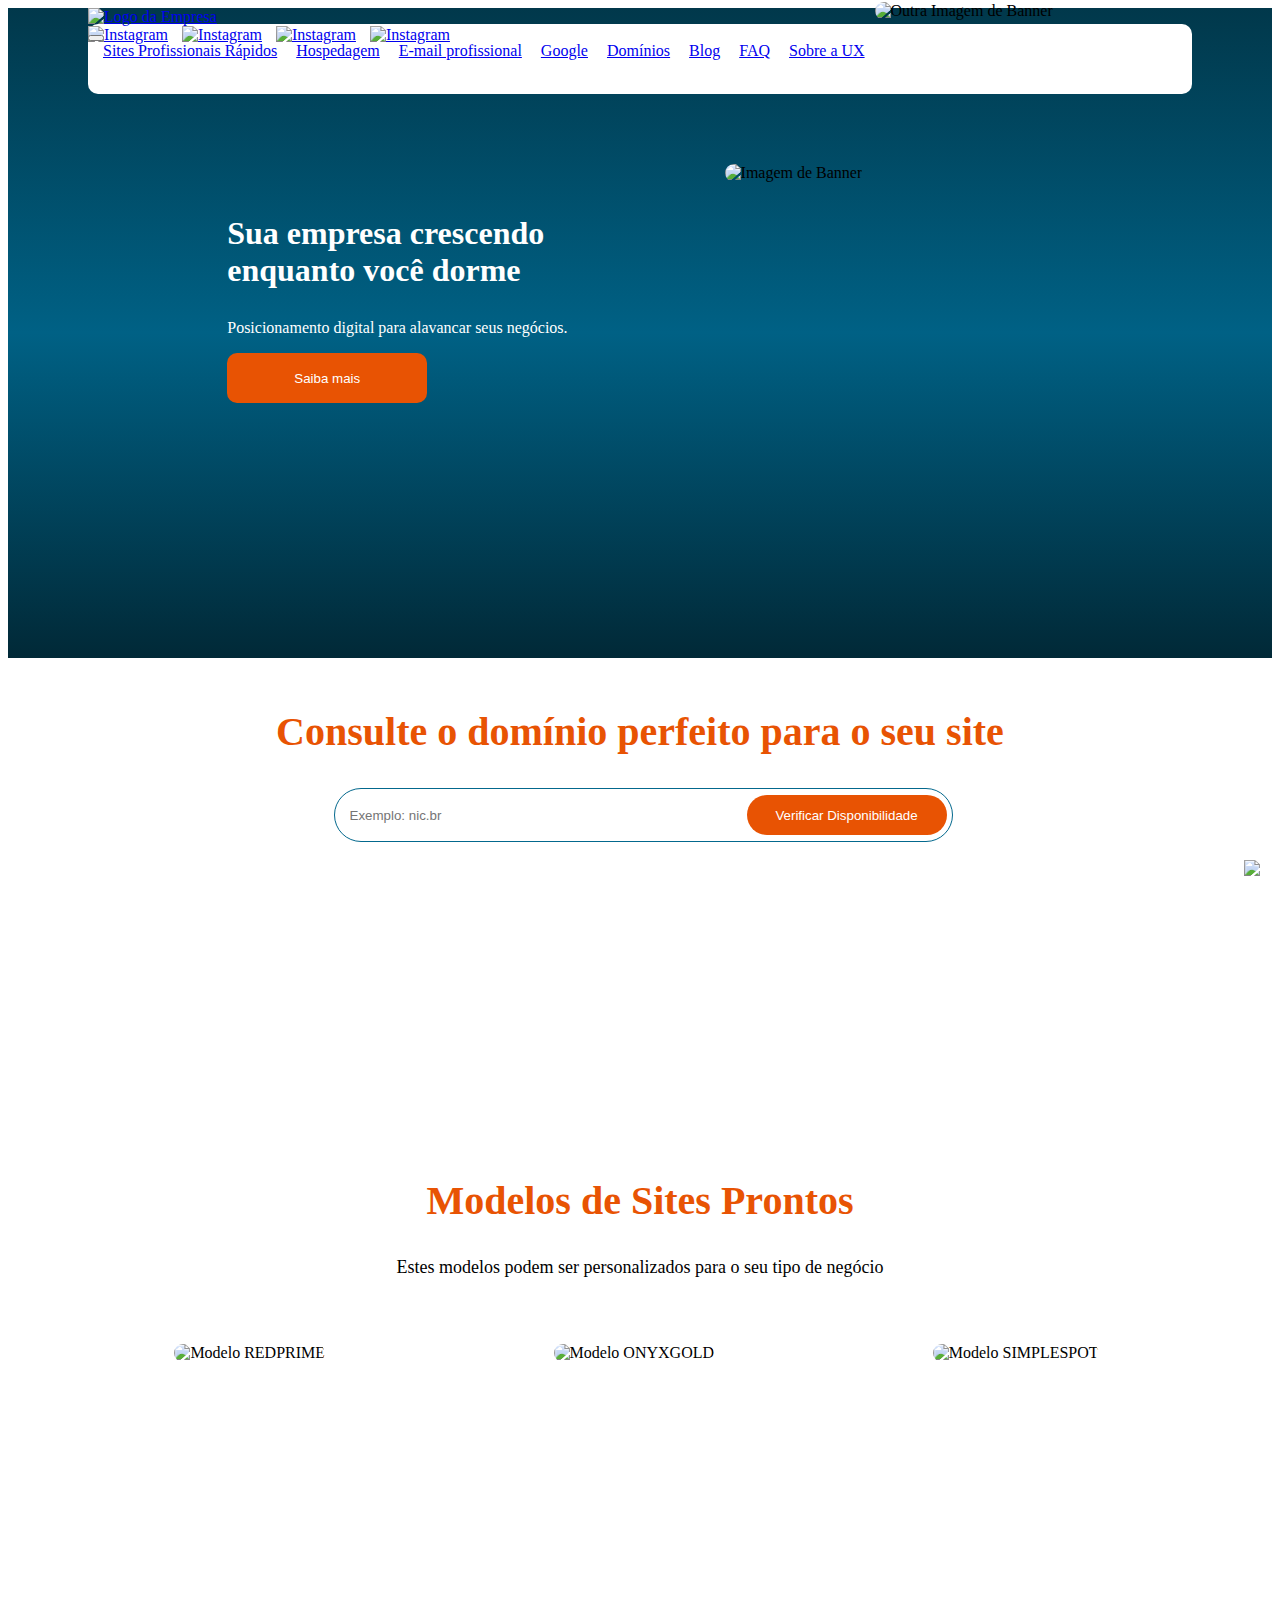
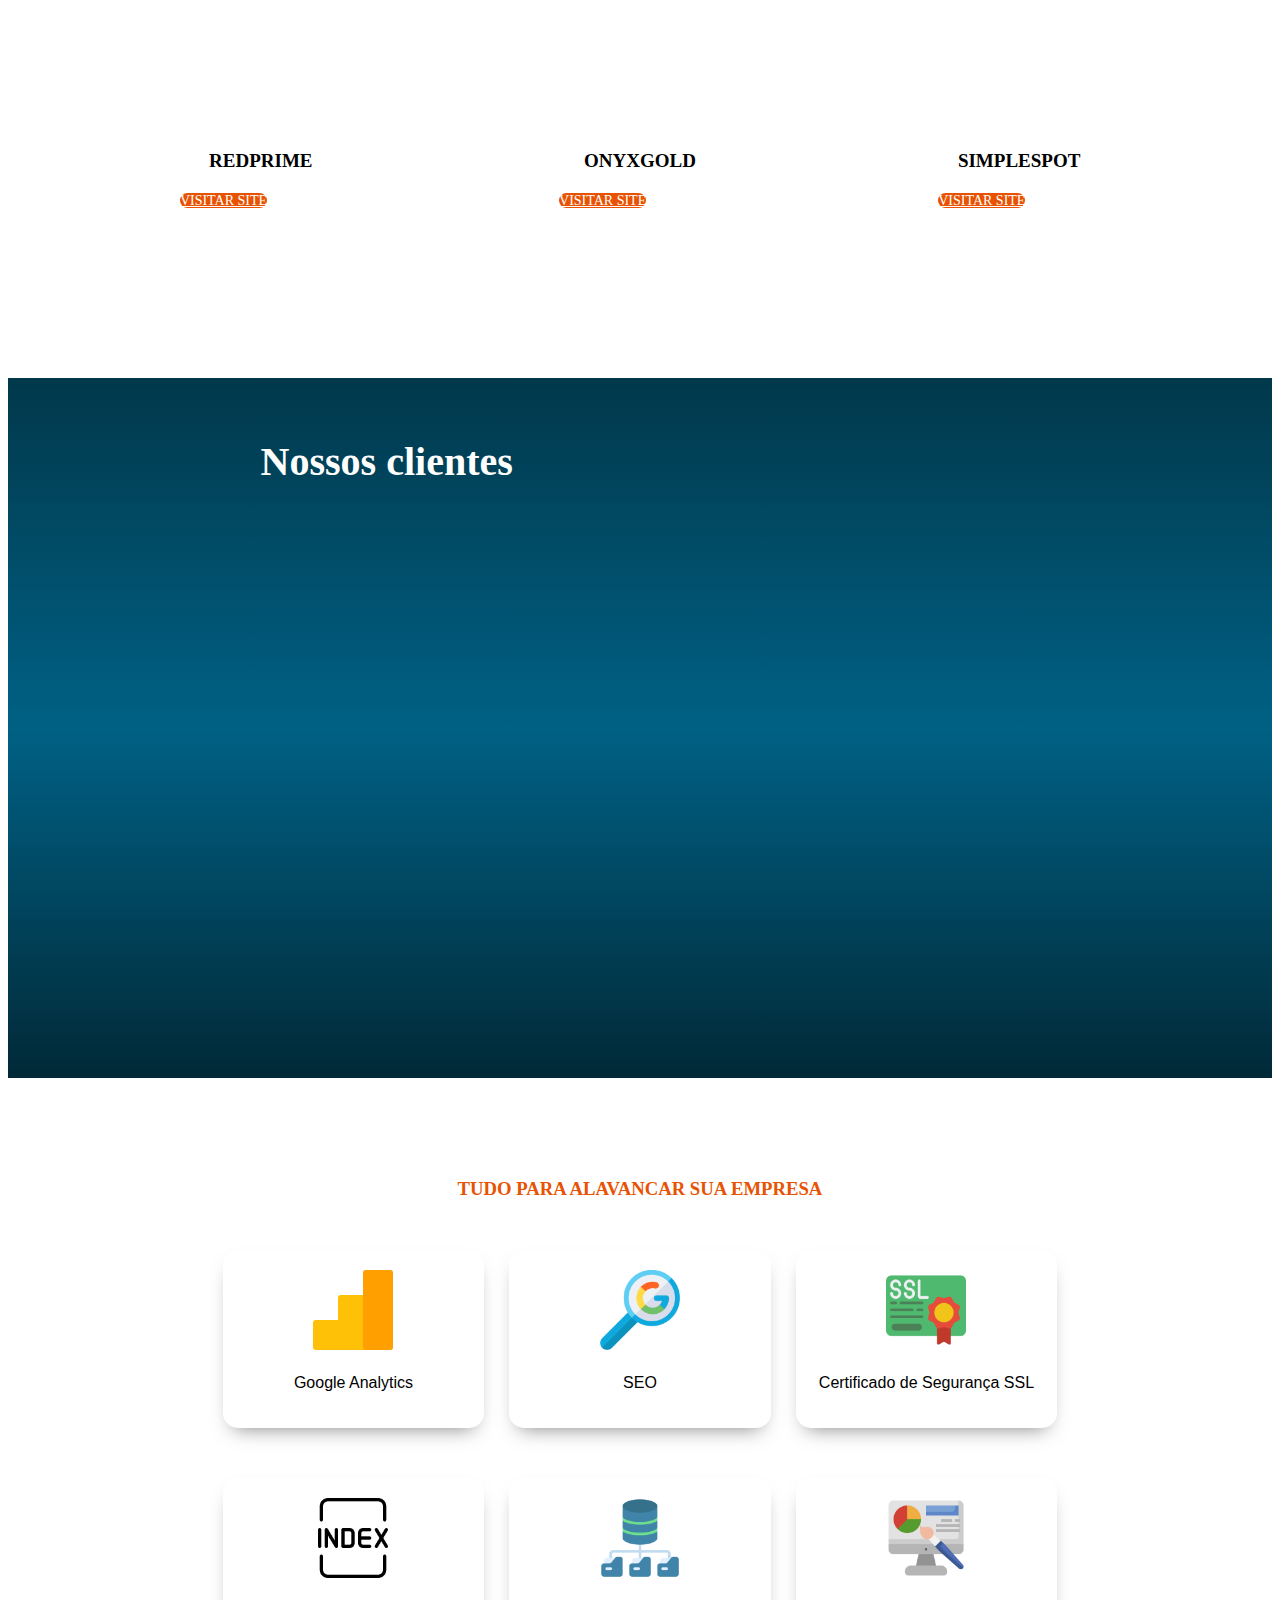
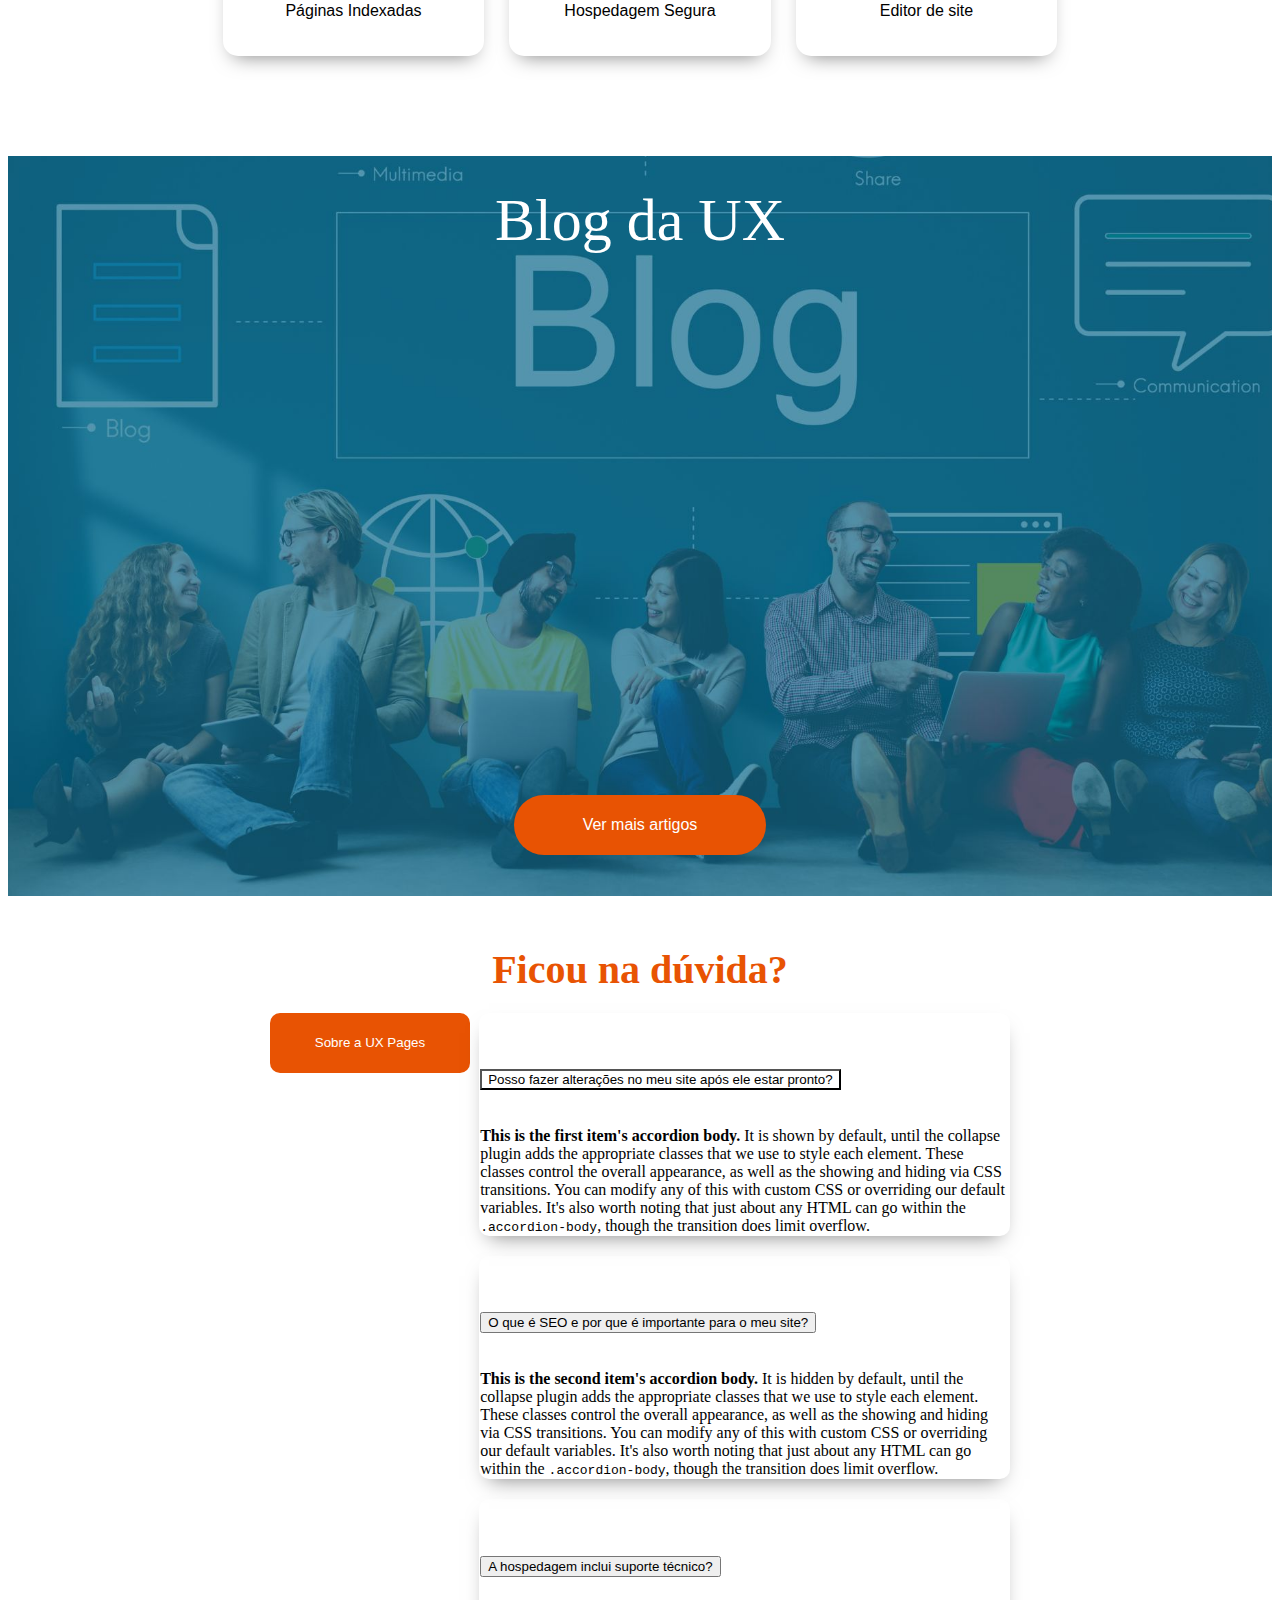
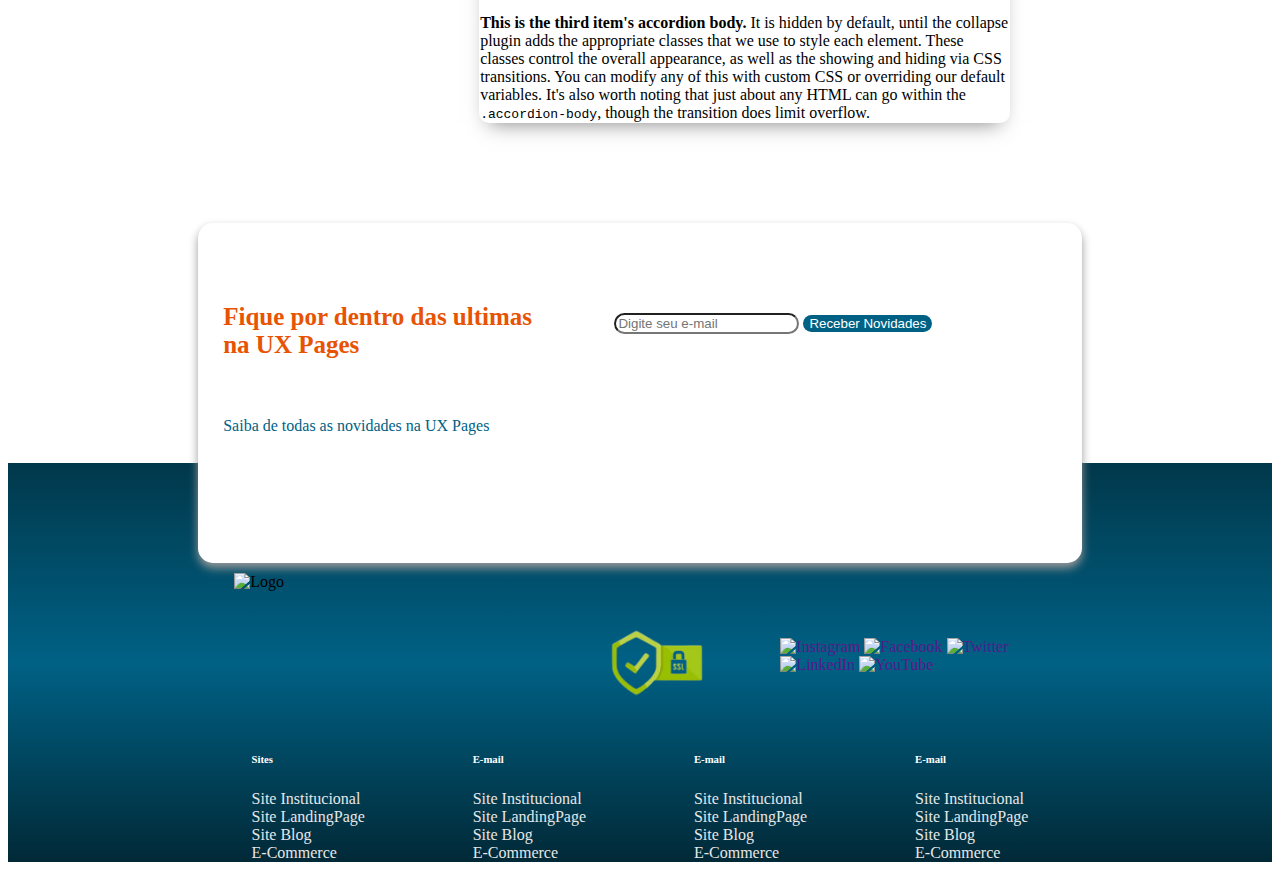
==== uxpages/index.html @ c3454973 "Atualizado dia 19/06" ====
<!DOCTYPE html>
<html lang="en">
  <head>
    <meta charset="UTF-8">
    <meta name="viewport" content="width=device-width, initial-scale=1.0">
    <meta name="Googlebot" content="index">
    <meta name="robots" content="index, follow"> <!-- Meta tag para indexação -->
    <link href="https://cdn.jsdelivr.net/npm/bootstrap@5.0.2/dist/css/bootstrap.min.css" rel="stylesheet" integrity="sha384-EVSTQN3/azprG1Anm3QDgpJLIm9Nao0Yz1ztcQTwFspd3yD65VohhpuuCOmLASjC" crossorigin="anonymous">
    <link rel="stylesheet" href="https://cdnjs.cloudflare.com/ajax/libs/animate.css/4.1.1/animate.min.css">
    <link rel="stylesheet" href="https://cdn.positus.global/production/resources/robbu/whatsapp-button/whatsapp-button.css">
    <link rel="stylesheet" href="styles/nav.css">
    <link rel="stylesheet" href="styles/domain.css">
    <link rel="stylesheet" href="styles/negocio.css">
    <link rel="stylesheet" href="styles/modelsite.css">
    <link rel="stylesheet" href="styles/clients.css">
    <link rel="stylesheet" href="styles/blog.css">
    <link rel="stylesheet" href="styles/fluxograma.css">
    <link rel="stylesheet" href="styles/accordion.css">
    <link rel="stylesheet" href="styles/inscreva.css">
    <link rel="stylesheet" href="styles/footer.css">
    <title>UX Pages</title>
</head>

<body>

  <a id="robbu-whatsapp-button" target="_blank" href="https://api.whatsapp.com/send?phone=5551992794875&text=Oi">
    <img src="https://cdn.positus.global/production/resources/robbu/whatsapp-button/whatsapp-icon.svg">
    </a>
  
  <header>
    <!-- MENU DO SITE -->
    <div class="desktop-header">
        <nav class="navbar naves">
            <div class="container-fluid">
                <a class="navbar-brand" href="#" aria-label="Página Inicial">
                    <img src="pictures/images/Apresentação_do_logo.pdf-removebg-preview.png" alt="Logo da Empresa" width="150px">
                </a>
                <div class="d-flex icon-nav">
                    <a href="#" aria-label="Link para Instagram"><img src="pictures/icons/instagram (3).png" alt="Instagram" width="25px"></a>
                    <a href="#" aria-label="Link para Instagram"><img src="pictures/icons/instagram (3).png" alt="Instagram" width="25px"></a>
                    <a href="#" aria-label="Link para Instagram"><img src="pictures/icons/instagram (3).png" alt="Instagram" width="25px"></a>
                    <a href="#" aria-label="Link para Instagram"><img src="pictures/icons/instagram (3).png" alt="Instagram" width="25px"></a>
                </div>
            </div>
        </nav>
        <nav class="navs navbar navbar-expand-lg navbar-light bg-light">
            <div class="container-fluid">
                <button class="navbar-toggler" type="button" data-bs-toggle="collapse" data-bs-target="#navbarNavAltMarkup" aria-controls="navbarNavAltMarkup" aria-expanded="false" aria-label="Toggle navigation">
                    <span class="navbar-toggler-icon"></span>
                </button>
                <div class="collapse navbar-collapse" id="navbarNavAltMarkup">
                    <div class="navbar-nav">
                        <a class="nav-link" href="#" aria-label="Sites Profissionais Rápidos">Sites Profissionais Rápidos</a>
                        <a class="nav-link" href="#" aria-label="Hospedagem">Hospedagem</a>
                        <a class="nav-link" href="#" aria-label="E-mail profissional">E-mail profissional</a>
                        <a class="nav-link" href="#" aria-label="Google">Google</a>
                        <a class="nav-link" href="#" aria-label="Domínios">Domínios</a>
                        <a href="#" class="nav-link" aria-label="Blog">Blog</a>
                        <a href="#" class="nav-link" aria-label="FAQ">FAQ</a>
                        <a href="#" class="nav-link" aria-label="Sobre a UX">Sobre a UX</a>
                    </div>
                </div>
            </div>
        </nav>
    </div>

    <div class="mobile-header">
        <nav class="navbar navs navbar-expand-lg navbar-light">
            <div class="container-fluid">
                <a class="navbar-brand" href="#" aria-label="Página Inicial">
                    <img src="pictures/images/Apresentação_do_logo.pdf-removebg-preview.png" alt="Logo da Empresa" width="150px">
                </a>
                <button class="navbar-toggler" type="button" data-bs-toggle="collapse" data-bs-target="#navbarNavAltMarkup" aria-controls="navbarNavAltMarkup" aria-expanded="false" aria-label="Toggle navigation">
                    <span class="navbar-toggler-icon"></span>
                </button>
                <div class="collapse navbar-collapse" id="navbarNavAltMarkup">
                    <div class="navbar-nav nav-color">
                        <nav aria-label="Main navigation">
                            <ul class="nav-links">
                                <li class="nav-link-item">
                                    <a class="nav-link" href="#" aria-label="Sites Profissionais Rápidos">
                                        <span class="icon" role="img" aria-hidden="true">&#128640;</span>
                                        Sites Profissionais Rápidos
                                    </a>
                                </li>
                                <li class="nav-link-item">
                                    <a class="nav-link" href="#" aria-label="Hospedagem">
                                        <span class="icon" role="img" aria-hidden="true">&#x1F527;</span>
                                        Hospedagem
                                    </a>
                                </li>
                                <li class="nav-link-item">
                                    <a class="nav-link" href="#" aria-label="E-mail profissional">
                                        <span class="icon" role="img" aria-hidden="true">&#x2709;</span>
                                        E-mail profissional
                                    </a>
                                </li>
                                <li class="nav-link-item">
                                    <a class="nav-link" href="#" aria-label="Google">
                                        <span class="icon" role="img" aria-hidden="true">&#x1F4C8;</span>
                                        Google
                                    </a>
                                </li>
                                <li class="nav-link-item">
                                    <a class="nav-link" href="#domain-name" aria-label="Domínios">
                                        <span class="icon" role="img" aria-hidden="true">&#x1F524;</span>
                                        Domínios
                                    </a>
                                </li>
                                <li class="nav-link-item">
                                    <a class="nav-link" href="#blog" aria-label="Blog">
                                        <span class="icon" role="img" aria-hidden="true">&#x1F4D1;</span>
                                        Blog
                                    </a>
                                </li>
                                <li class="nav-link-item">
                                    <a class="nav-link" href="#faq" aria-label="Faq">
                                        <span class="icon" role="img" aria-hidden="true">&#x1F4A1;</span>
                                        FAQ
                                    </a>
                                </li>
                                <li class="nav-link-item">
                                    <a class="nav-link" href="#about" aria-label="Sobre a UX">
                                        <span class="icon" role="img" aria-hidden="true">&#x1F4DA;</span>
                                        Sobre a UX
                                    </a>
                                </li>
                            </ul>
                        </nav>
                    </div>
                </div>
            </div>
        </nav>
    </div>

    <div class="itens-header">
        <div class="text-header">
            <h1>Sua empresa crescendo enquanto você dorme</h1>
            <p>Posicionamento digital para alavancar seus negócios.</p>
            <button>Saiba mais</button>
        </div>
        <div class="banner-header">
            <img src="pictures/images/Design sem nome (28).jpg" alt="Imagem de Banner" width="250px">
            <div class="image-banner-header">
                <img src="pictures/images/Design sem nome (29).jpg" alt="Outra Imagem de Banner" width="250px">
            </div>
        </div>
    </div>
</header>

<!-- BUSCA POR DOMINIO -->
<section class="domains">
  <div class="container">
      <h2>Consulte o domínio perfeito para o seu site</h2>
      <div class="domain-api">
          <form id="domain-check-form">
              <input type="text" id="domain-name" placeholder="Exemplo: nic.br">
              <button type="button" id="check-domain-button">Verificar Disponibilidade</button>
          </form>
          <div id="availability-result" class="hidden"></div>
          <div id="availability-negative"></div>
      </div>
  </div>
</section>

    <!-- CARD O MELHOR PARA O SEU NEGÓCIO DESKTOP ---------------------------------------------------------------------------------------->
    <div class="negocio-desktop">
      <div class="card card-neg">
          <img src="pictures/images/Design sem nome (32).jpg" class="card-img-top" alt="Imagem de Sites Rápidos e Profissionais">
          <div class="card-body">
              <h5 class="card-title">Sites Rápidos e Profissionais</h5>
              <p class="card-text">Descrição breve dos serviços oferecidos para sites rápidos e profissionais.</p>
              <a href="#" class="btn btn-primary">VER PLANOS</a>
          </div>
      </div>
      <div class="card card-neg">
          <img src="pictures/images/Design sem nome (30).jpg" class="card-img-top" alt="Imagem de E-mails Profissionais">
          <div class="card-body">
              <h5 class="card-title">E-mails Profissionais</h5>
              <p class="card-text">Descrição breve dos serviços oferecidos para e-mails profissionais.</p>
              <a href="#" class="btn btn-primary">VER PLANOS</a>
          </div>
      </div>
      <div class="card card-neg card-color-diferent">
          <img src="pictures/images/developer-identifying-server-issues.jpg" class="card-img-top" alt="Imagem de Hospedagem">
          <div class="card-body">
              <h5 class="card-title">Hospedagem</h5>
              <p class="card-text">Descrição breve dos serviços oferecidos para hospedagem de sites.</p>
              <a href="#" class="btn btn-primary">VER PLANOS</a>
          </div>
      </div>
      <div class="card card-neg">
          <img src="pictures/images/Design sem nome (31).jpg" class="card-img-top" alt="Imagem do Google Meu Negócio">
          <div class="card-body">
              <h5 class="card-title">Google Meu Negócio</h5>
              <p class="card-text">Descrição breve dos serviços oferecidos para Google Meu Negócio.</p>
              <a href="#" class="btn btn-primary">VER PLANOS</a>
          </div>
      </div>
  </div>

  <!-- CARD O MELHOR PARA O SEU NEGÓCIO MOBILE -->
  <div id="carouselExampleControls" class="carousel slide" data-bs-ride="carousel">
      <div class="carousel-inner">
          <div class="carousel-item active">
              <div class="card">
                  <img src="pictures/images/Design sem nome (32).jpg" class="card-img-top" alt="Imagem de Sites Rápidos e Profissionais">
                  <div class="card-body">
                      <h5 class="card-title">Sites Rápidos e Profissionais</h5>
                      <p class="card-text">Descrição breve dos serviços oferecidos para sites rápidos e profissionais.</p>
                      <a href="#" class="btn btn-primary">VER PLANOS</a>
                  </div>
              </div>
          </div>
          <div class="carousel-item">
              <div class="card">
                  <img src="pictures/images/Design sem nome (30).jpg" class="card-img-top" alt="Imagem de E-mails Profissionais">
                  <div class="card-body">
                      <h5 class="card-title">E-mails Profissionais</h5>
                      <p class="card-text">Descrição breve dos serviços oferecidos para e-mails profissionais.</p>
                      <a href="#" class="btn btn-primary">VER PLANOS</a>
                  </div>
              </div>
          </div>
          <div class="carousel-item">
              <div class="card">
                  <img src="pictures/images/developer-identifying-server-issues.jpg" class="card-img-top" alt="Imagem de Hospedagem">
                  <div class="card-body">
                      <h5 class="card-title">Hospedagem</h5>
                      <p class="card-text">Descrição breve dos serviços oferecidos para hospedagem de sites.</p>
                      <a href="#" class="btn btn-primary">VER PLANOS</a>
                  </div>
              </div>
          </div>
          <div class="carousel-item">
              <div class="card">
                  <img src="pictures/images/Design sem nome (31).jpg" class="card-img-top" alt="Imagem do Google Meu Negócio">
                  <div class="card-body">
                      <h5 class="card-title">Google Meu Negócio</h5>
                      <p class="card-text">Descrição breve dos serviços oferecidos para Google Meu Negócio.</p>
                      <a href="#" class="btn btn-primary">VER PLANOS</a>
                  </div>
              </div>
          </div>
      </div>
      <button class="carousel-control-prev" type="button" data-bs-target="#carouselExampleControls" data-bs-slide="prev">
          <span class="carousel-control-prev-icon" aria-hidden="true"></span>
          <span class="visually-hidden">Anterior</span>
      </button>
      <button class="carousel-control-next" type="button" data-bs-target="#carouselExampleControls" data-bs-slide="next">
          <span class="carousel-control-next-icon" aria-hidden="true"></span>
          <span class="visually-hidden">Próximo</span>
      </button>
  </div>

    <!-- MODELOS DE SITES PARA QUAL O SEGMENTO ----------------------------------------------------------------------------------------------->
    <div class="nichos-sites">
      <h2 class="models">Modelos de Sites Prontos</h2>
      <p>Estes modelos podem ser personalizados para o seu tipo de negócio</p>
  </div>
  
  <div class="sites">
      <article class="card card-sites">
          <figure class="elemento-com-scroll">
              <img src="pictures/sites/FireShot Capture 001 - ADV 3 - 666120c90d96f535cb7b016d--uxpagesadv3.netlify.app.png" class="card-img-top" alt="Modelo REDPRIME">
          </figure>
          <div class="card-body alinhamento">
              <h3 class="name-site">REDPRIME</h3>
              <a href="#" class="btn btn-primary">VISITAR SITE</a>
          </div>
      </article>
  
      <article class="card card-sites">
          <figure class="elemento-com-scroll2">
              <img src="pictures/sites/adv1.png" class="card-img-top" alt="Modelo ONYXGOLD">
          </figure>
          <div class="card-body alinhamento">
              <h3 class="name-site">ONYXGOLD</h3>
              <a href="#" class="btn btn-primary">VISITAR SITE</a>
          </div>
      </article>
  
      <article class="card card-sites">
          <figure class="elemento-com-scroll3">
              <img src="pictures/sites/adv3.png" class="card-img-top" alt="Modelo SIMPLESPOT">
          </figure>
          <div class="card-body alinhamento">
              <h3 class="name-site">SIMPLESPOT</h3>
              <a href="#" class="btn btn-primary">VISITAR SITE</a>
          </div>
      </article>
  </div>
  

    

<!-- O QUE NOSSOS CLIENTES FALAM DE NÓS -->

<div class="geral-clients">
  <div class="clients-speak">
      <p><b>Nossos clientes</b></p>
      <div class="images-logo">
          <ul class="client-logos">
              <li><img src="pictures/images/Apresentação_do_logo.pdf-removebg-preview.png" alt=""></li>
              <li><img src="pictures/images/Apresentação_do_logo.pdf-removebg-preview.png" alt=""></li>
              <li><img src="pictures/images/Apresentação_do_logo.pdf-removebg-preview.png" alt=""></li>
              <!-- <li><img src="pictures/images/Apresentação_do_logo.pdf-removebg-preview.png" alt=""></li> -->
          </ul>
          <ul class="client-logos-two">
              <li><img src="pictures/images/Apresentação_do_logo.pdf-removebg-preview.png" alt=""></li>
              <li><img src="pictures/images/Apresentação_do_logo.pdf-removebg-preview.png" alt=""></li>
              <!-- <li><img src="pictures/images/Apresentação_do_logo.pdf-removebg-preview.png" alt=""></li>
              <li><img src="pictures/images/Apresentação_do_logo.pdf-removebg-preview.png" alt=""></li>
              <li><img src="pictures/images/Apresentação_do_logo.pdf-removebg-preview.png" alt=""></li> -->
          </ul>
          <ul class="client-logos">
              <li><img src="pictures/images/Apresentação_do_logo.pdf-removebg-preview.png" alt=""></li>
              <li><img src="pictures/images/Apresentação_do_logo.pdf-removebg-preview.png" alt=""></li>
              <li><img src="pictures/images/Apresentação_do_logo.pdf-removebg-preview.png" alt=""></li>
              <!-- <li><img src="pictures/images/Apresentação_do_logo.pdf-removebg-preview.png" alt=""></li> -->
          </ul>
      </div>
  </div>

  <div class="clients">
      <article class="card card-clients" id="client-1">
          <div class="card-top-image">
              <img class="image-client" src="pictures/images/sitesimages/Design sem nome (34).jpg" alt="Imagem do cliente 1">
              <div class="card-top-text">
                  <div class="flex-text-image">
                      <h3>Alaiane Rocha</h3>
                      <img class="flex-text-image-bottom" src="pictures/icons/checklist.png" alt="Ícone de checklist">
                  </div>
                  <img class="stars" src="pictures/icons/rating (1).png" alt="Classificação de estrelas">
              </div>
          </div>
          <div class="card-body card-p">
              <p class="card-texts">Lorem ipsum dolor sit amet, consectetur adipisicing elit. Adipisci, eos!</p>
              <button class="like-btn" onclick="likePost('client-1')"><img class="likes" src="pictures/icons/like.png" alt="Ícone de curtida"><span class="like-count">0</span></button>
              <img src="pictures/icons/social.png" alt="Ícone de mídias sociais">
          </div>
      </article>

      <article class="card card-clients" id="client-2">
        <div class="card-top-image">
            <img class="image-client" src="pictures/images/sitesimages/Design sem nome (34).jpg" alt="Imagem do cliente 1">
            <div class="card-top-text">
                <div class="flex-text-image">
                    <h3>Alaiane Rocha</h3>
                    <img class="flex-text-image-bottom" src="pictures/icons/checklist.png" alt="Ícone de checklist">
                </div>
                <img class="stars" src="pictures/icons/rating (1).png" alt="Classificação de estrelas">
            </div>
        </div>
        <div class="card-body card-p">
            <p class="card-texts">Lorem ipsum dolor sit amet, consectetur adipisicing elit. Adipisci, eos!</p>
            <button class="like-btn" onclick="likePost('client-2')"><img class="likes" src="pictures/icons/like.png" alt="Ícone de curtida"><span class="like-count">0</span></button>
            <img src="pictures/icons/social.png" alt="Ícone de mídias sociais">
        </div>
    </article>

    <article class="card card-clients" id="client-3">
      <div class="card-top-image">
          <img class="image-client" src="pictures/images/sitesimages/Design sem nome (34).jpg" alt="Imagem do cliente 1">
          <div class="card-top-text">
              <div class="flex-text-image">
                  <h3>Alaiane Rocha</h3>
                  <img class="flex-text-image-bottom" src="pictures/icons/checklist.png" alt="Ícone de checklist">
              </div>
              <img class="stars" src="pictures/icons/rating (1).png" alt="Classificação de estrelas">
          </div>
      </div>
      <div class="card-body card-p">
          <p class="card-texts">Lorem ipsum dolor sit amet, consectetur adipisicing elit. Adipisci, eos!</p>
          <button class="like-btn" onclick="likePost('client-3')"><img class="likes" src="pictures/icons/like.png" alt="Ícone de curtida"><span class="like-count">0</span></button>
          <img src="pictures/icons/social.png" alt="Ícone de mídias sociais">
      </div>
  </article>
  </div>
</div>

<!-- TUDO PARA SUA EMPRESA ALAVANCAR ------------------------------------------------------------------------------------------------------->

<section class="tudo-para-seu-negocio">
    <div class="business">
        <h3>TUDO PARA ALAVANCAR SUA EMPRESA</h3>
      </div>
      <div class="fluxogramas">
        <div class="card-fluxograma" data-animation="animate__fadeInLeft">
          <img src="pictures/busca/google-analytics.png" alt="Google Analytics" width="80px">
          <p>Google Analytics</p>
        </div>
        <div class="card-fluxograma" data-animation="animate__fadeInDown">
          <img src="pictures/busca/google (2).png" alt="SEO" width="80px">
          <p>SEO</p>
        </div>
        <div class="card-fluxograma" data-animation="animate__fadeInRight">
          <img src="pictures/busca/certificado-ssl.png" alt="Certificado de Segurança SSL" width="80px">
          <p>Certificado de Segurança SSL</p>
        </div>
      </div>
      <div class="fluxogramas">
        <div class="card-fluxograma" data-animation="animate__fadeInLeft">
          <img src="pictures/busca/index.png" alt="Páginas Indexadas" width="80px">
          <p>Páginas Indexadas</p>
        </div>
        <div class="card-fluxograma" data-animation="animate__fadeInUp">
          <img src="pictures/busca/rede-de-pastas.png" alt="Hospedagem Segura" width="80px">
          <p>Hospedagem Segura</p>
        </div>
        <div class="card-fluxograma" data-animation="animate__fadeInRight">
          <img src="pictures/busca/computador.png" alt="Editor de site" width="80px">
          <p>Editor de site</p>
        </div>
      </div>
      
      

    <div class="fluxo-mobile">
        <div class="card-fluxograma">
            <img src="pictures/busca/google-analytics.png" alt="Google Analytics" width="80px">
            <p>Google Analytics</p>
        </div>
        <div class="card-fluxograma">
            <img src="pictures/busca/google (2).png" alt="SEO" width="80px">
            <p>SEO</p>
        </div>
        <div class="card-fluxograma">
            <img src="pictures/busca/certificado-ssl.png" alt="Certificado de Segurança SSL" width="80px">
            <p>Certificado de Segurança SSL</p>
        </div>
        <div class="card-fluxograma">
            <img src="pictures/busca/index.png" alt="Páginas Indexadas" width="80px">
            <p>Páginas Indexadas</p>
        </div>
        <div class="card-fluxograma">
            <img src="pictures/busca/rede-de-pastas.png" alt="Hospedagem Segura" width="80px">
            <p>Hospedagem Segura</p>
        </div>
        <div class="card-fluxograma">
            <img src="pictures/busca/computador.png" alt="Editor de site" width="80px">
            <p>Editor de site</p>
        </div>
    </div>
</section>



  
<!-- blog -->

<div class="geral-blog-desktop">
    <div class="blog-text">
        <p>Blog da UX</p>
    </div>
    <div class="blogs-card">
      <div class="card card-blogs">
          <img src="pictures/images/blog images/Design sem nome (37) (2).jpg" class="card-img-top" alt="10 Motivos para Ter um Site">
          <div class="card-body">
            <h5 class="card-title">10 Motivos para Ter um Site</h5>
            <p class="card-text">Em um mundo cada vez mais digital, ter um site não é mais uma opção, mas uma necessidade para qualquer empresa que deseja crescer e...</p><a href="#" class="blog-link">Ler mais</a>
          </div>
          <div class="card-footer">
            <small class="text-muted">Publicado 16/06/2024</small>
          </div>
      </div>
  
      <div class="card card-blogs">
          <img src="pictures/images/blog images/Design sem nome (38) (1).jpg" class="card-img-top" alt="O Crescimento das Empresas Brasileiras na Internet">
          <div class="card-body">
            <h5 class="card-title">O Crescimento das Empresas Brasileiras na Internet: Revolução Digital no Brasil</h5>
            <p class="card-text">A era digital está transformando o panorama empresarial global...</p><a href="#" class="blog-link">Ler mais</a>
          </div>
          <div class="card-footer">
            <small class="text-muted">Publicado 16/06/2024</small>
          </div>
      </div>
  
      <div class="card card-blogs">
          <img src="pictures/images/blog images/Design sem nome (39) (2).jpg" class="card-img-top" alt="SEO: Como Melhorar a Visibilidade do Seu Novo Site">
          <div class="card-body">
            <h5 class="card-title">SEO: Como Melhorar a Visibilidade do Seu Novo Site</h5>
            <p class="card-text">Se você acabou de lançar um novo site, provavelmente está se perguntando como fazer com que...</p><a href="#" class="blog-link">Ler mais</a>
          </div>
          <div class="card-footer">
            <small class="text-muted">Publicado 16/06/2024</small>
          </div>
      </div>
    </div>
    <button class="btn-blog">Ver mais artigos</button>
  </div>
  

<div class="geral-blog-mobile">
  <div class="blog-text">
      <p>Blog da UX</p>
  </div>
  <div id="carouselExampleFade" class="carousel slide carousel-fade" data-bs-ride="carousel">
      <div class="carousel-inner">
        <div class="carousel-item active">
          <div class="card card-blogs">
              <img src="pictures/images/blog images/Design sem nome (37) (2).jpg" class="card-img-top" alt="...">
              <div class="card-body">
                <h5 class="card-title">10 Motivos para Ter um Site</h5>
                <p class="card-text">Em um mundo cada vez mais digital, ter um site não é mais uma opção, mas uma necessidade para qualquer empresa que deseja crescer e...</p><a href="" class="blog-link">Ler mais</a>
              </div>
              <div class="card-footer">
                <small class="text-muted">Publicado 16/06/2024</small>
              </div>
            </div>
        </div>
        <div class="carousel-item">
          <div class="card card-blogs">
              <img src="pictures/images/blog images/Design sem nome (38) (1).jpg" class="card-img-top" alt="...">
              <div class="card-body">
                <h5 class="card-title">O Crescimento das Empresas Brasileiras na Internet: Revolução Digital no Brasil</h5>
                <p class="card-text">A era digital está transformando o panorama empresarial global...</p><a href="" class="blog-link">Ler mais</a>
              </div>
              <div class="card-footer">
                <small class="text-muted">Publicado 16/06/2024</small>
              </div>
            </div>
        </div>
        <div class="carousel-item">
          <div class="card card-blogs">
              <img src="pictures/images/blog images/Design sem nome (39) (2).jpg" class="card-img-top" alt="...">
              <div class="card-body">
                <h5 class="card-title">SEO: Como Melhorar a Visibilidade do Seu Novo Site</h5>
                <p class="card-text">Se você acabou de lançar um novo site, provavelmente está se perguntando como fazer com que...</p><a href="" class="blog-link">Ler mais</a>
              </div>
              <div class="card-footer">
                <small class="text-muted">Publicado 16/06/2024</small>
              </div>
            </div>
        </div>
      </div>
      <button class="carousel-control-prev" type="button" data-bs-target="#carouselExampleFade" data-bs-slide="prev">
        <span class="carousel-control-prev-icon" aria-hidden="true"></span>
        <span class="visually-hidden">Previous</span>
      </button>
      <button class="carousel-control-next" type="button" data-bs-target="#carouselExampleFade" data-bs-slide="next">
        <span class="carousel-control-next-icon" aria-hidden="true"></span>
        <span class="visually-hidden">Next</span>
      </button>
    </div>
    <a href=""><button class="btn-blog">Ver mais artigos</button></a>
</div>


<!-- Faq -------------------------------------------------------------------------------------------------------------------------------->
<div class="duvidas">
    Ficou na dúvida?
</div>
<div class="faq">
    <button class="uxpages">Sobre a UX Pages</button>

    <div class="accordion" id="accordionExample">
        <div class="accordion-item">
          <h2 class="accordion-header" id="headingOne">
            <button class="accordion-button" type="button" data-bs-toggle="collapse" data-bs-target="#collapseOne" aria-expanded="true" aria-controls="collapseOne">
                Posso fazer alterações no meu site após ele estar pronto?
            </button>
          </h2>
          <div id="collapseOne" class="accordion-collapse collapse show" aria-labelledby="headingOne" data-bs-parent="#accordionExample">
            <div class="accordion-body">
              <strong>This is the first item's accordion body.</strong> It is shown by default, until the collapse plugin adds the appropriate classes that we use to style each element. These classes control the overall appearance, as well as the showing and hiding via CSS transitions. You can modify any of this with custom CSS or overriding our default variables. It's also worth noting that just about any HTML can go within the <code>.accordion-body</code>, though the transition does limit overflow.
            </div>
          </div>
        </div>
        <div class="accordion-item">
          <h2 class="accordion-header" id="headingTwo">
            <button class="accordion-button collapsed" type="button" data-bs-toggle="collapse" data-bs-target="#collapseTwo" aria-expanded="false" aria-controls="collapseTwo">
                O que é SEO e por que é importante para o meu site?
            </button>
          </h2>
          <div id="collapseTwo" class="accordion-collapse collapse" aria-labelledby="headingTwo" data-bs-parent="#accordionExample">
            <div class="accordion-body">
              <strong>This is the second item's accordion body.</strong> It is hidden by default, until the collapse plugin adds the appropriate classes that we use to style each element. These classes control the overall appearance, as well as the showing and hiding via CSS transitions. You can modify any of this with custom CSS or overriding our default variables. It's also worth noting that just about any HTML can go within the <code>.accordion-body</code>, though the transition does limit overflow.
            </div>
          </div>
        </div>
        <div class="accordion-item">
          <h2 class="accordion-header" id="headingThree">
            <button class="accordion-button collapsed" type="button" data-bs-toggle="collapse" data-bs-target="#collapseThree" aria-expanded="false" aria-controls="collapseThree">
                A hospedagem inclui suporte técnico?
            </button>
          </h2>
          <div id="collapseThree" class="accordion-collapse collapse" aria-labelledby="headingThree" data-bs-parent="#accordionExample">
            <div class="accordion-body">
              <strong>This is the third item's accordion body.</strong> It is hidden by default, until the collapse plugin adds the appropriate classes that we use to style each element. These classes control the overall appearance, as well as the showing and hiding via CSS transitions. You can modify any of this with custom CSS or overriding our default variables. It's also worth noting that just about any HTML can go within the <code>.accordion-body</code>, though the transition does limit overflow.
            </div>
          </div>
        </div>
      </div>
</div>

<!-- EMAILL ------------------------------------------------------------------------------------------------------------------------->

<div class="inscreva">
    <div class="text-inscreva">
        <h6> Fique por dentro das ultimas na UX Pages</h6>
        <p>Saiba de todas as novidades na UX Pages</p>
    </div>
    <div class="input-group flex-nowrap">
        <!-- <span class="input-group-text" id="addon-wrapping">@</span> -->
        <input type="text" class="form-control" placeholder="Digite seu e-mail" aria-label="Username" aria-describedby="addon-wrapping">
        <button class="novidades">Receber Novidades</button>
      </div>
</div>

<!-- footer ---------------------------------------------------------------------------------------------------------------------->

<footer>
    <div class="footer-images">
      <img class="logo-footer" src="pictures/images/Apresentação_do_logo.pdf-removebg-preview.png" alt="Logo" width="300px">
      <img src="pictures/images-removebg-preview.png" alt="Imagem" width="100px" height="100px">
      <div class="redes-footer">
          <a href="" target="_blank">
              <img src="pictures/icons/instagram (3).png" alt="Instagram" width="40px">
          </a>
          <a href="" target="_blank">
              <img src="pictures/icons/instagram (3).png" alt="Facebook" width="40px">
          </a>
          <a href="" target="_blank">
              <img src="pictures/icons/instagram (3).png" alt="Twitter" width="40px">
          </a>
          <a href="" target="_blank">
              <img src="pictures/icons/instagram (3).png" alt="LinkedIn" width="40px">
          </a>
          <a href="" target="_blank">
              <img src="pictures/icons/instagram (3).png" alt="YouTube" width="40px">
          </a>
      </div>
    </div>
  
    <div class="navs-footer">
      <div class="footer-nav-one">
          <h6>Sites</h6>
          <a href="https://www.institucional.com" target="_blank">Site Institucional</a>
          <a href="https://www.landingpage.com" target="_blank">Site LandingPage</a>
          <a href="https://www.blog.com" target="_blank">Site Blog</a>
          <a href="https://www.ecommerce.com" target="_blank">E-Commerce</a>
      </div>
  
      <div class="footer-nav-one">
          <h6>E-mail</h6>
          <a href="mailto:contato@institucional.com">Site Institucional</a>
          <a href="mailto:contato@landingpage.com">Site LandingPage</a>
          <a href="mailto:contato@blog.com">Site Blog</a>
          <a href="mailto:contato@ecommerce.com">E-Commerce</a>
      </div>
  
      <div class="footer-nav-one">
          <h6>E-mail</h6>
          <a href="mailto:contato@institucional.com">Site Institucional</a>
          <a href="mailto:contato@landingpage.com">Site LandingPage</a>
          <a href="mailto:contato@blog.com">Site Blog</a>
          <a href="mailto:contato@ecommerce.com">E-Commerce</a>
      </div>
  
      <div class="footer-nav-one">
          <h6>E-mail</h6>
          <a href="mailto:contato@institucional.com">Site Institucional</a>
          <a href="mailto:contato@landingpage.com">Site LandingPage</a>
          <a href="mailto:contato@blog.com">Site Blog</a>
          <a href="mailto:contato@ecommerce.com">E-Commerce</a>
      </div>
    </div>

    <div class="direitos-reservados">

    </div>
  </footer>
  



</body>
<script src="https://cdn.jsdelivr.net/npm/bootstrap@5.0.2/dist/js/bootstrap.bundle.min.js" integrity="sha384-MrcW6ZMFYlzcLA8Nl+NtUVF0sA7MsXsP1UyJoMp4YLEuNSfAP+JcXn/tWtIaxVXM" crossorigin="anonymous"></script>
<script src="https://cdn.jsdelivr.net/npm/axios/dist/axios.min.js"></script>
<script src="src/api/domain.js"></script>
<script src="src/componets/nichos.js"></script>
<script src="src/componets/like.js"></script>
<script src="src/componets/fadescrol.js"></script>
<script src="src/componets/popup.js"></script>
<script src="src/componets/fadefluxo.js"></script>
<!-- Google tag (gtag.js) -->
<script async src="https://www.googletagmanager.com/gtag/js?id=G-6HPRRFJPQM"></script>
<script>
  window.dataLayer = window.dataLayer || [];
  function gtag(){dataLayer.push(arguments);}
  gtag('js', new Date());

  gtag('config', 'G-6HPRRFJPQM');
</script>
<script src="src/componets/fade.js"></script>
  
  </script>
  
  
</html>
---- uxpages/styles/nav.css ----
.desktop-header{
    display: block;
}



.navbar{
    margin-left: 80px;
    margin-right: 80px;
}

.navs{
    margin-top: -20px;
    background-color: white;
    height: 70px;
    border-radius: 10px;
    list-style: none;
}

.nav-item{
    color:  rgb(0, 97, 133);
    font-weight: bold;
}

header{
    height: 650px;
    background-color: rgb(3, 104, 141);
    background-image: linear-gradient( to bottom, rgb(1, 56, 75), rgb(0, 97, 133), rgb(1, 41, 55))
}

.icon-nav img{
    margin-right: 10px;
}

.nav-link{
    font-size: 16px;
    margin-left: 15px;
    list-style: none;
}

#availability-result{
    color: black;
}

.head-header{
    display: flex;
    justify-content: space-evenly;
    margin-top: 50px;
}

.text-header{
    width: 40%;
    margin-top: 30px;
    color: white;
    /* margin-left: 5%; */
}

.text-header p{
    margin-top: 30px;
    /* width: 80%; */
}

.text-header button{
    background-color: rgb(232, 83, 3);
    width: 200px;
    height: 50px;
    border: none;
    border-radius: 10px;
    color: white;
}

.text-header button:hover{
    background-color: white;
    color: rgb(232, 83, 3);
}

.itens-header{
    display: flex;
    justify-content: space-evenly;
    width: 80%;
    margin-left: 10%;
    margin-top: 70px;
}

.banner-header img{
    border-radius: 1000px;
}

.image-banner-header{
    margin-top: -180px;
    margin-left: 150px;
}

.nav-links{
    list-style: none;
}


.mobile-header{
    display: none;
}






@media only screen and (max-width:1000px){
    .desktop-header{
        display: none;
    }

    .mobile-header{
        display: block;
        padding-top: 10px;
    }

    a.nav-link{
        color: black!important;
        display: flex!important;
    }

    .navbar{
        margin-left: 0px;
        margin-right: 0px;
        background-color: transparent;
    }

    .navs{
        margin-top: 0px;
        background-color: transparent;
        height: 70px;
        border-radius: 10px;
        width: 72%;
        margin-left: 13%;
    }

    .navbar-toggler{
        border: none;
    }

    .navbar-toggler:focus{
        box-shadow: 0 0 0 0;
    }

    .navbar-nav{
        background-color: white;
        border-radius: 10px;
    }

    .nav-link-one{
        display: flex;
    }

    .nav-link-one p{
       margin-top: 7px;
       margin-left: 5px;
    }

    .navbar-light .navbar-toggler-icon {
        background-image: url(../pictures/icons/menu.png);
        border: none;
    }

}

@media only screen and (max-width:500px){
    .itens-header{
        display: grid;
        justify-content: space-evenly;
        width: 95%;
        margin-left: 5%;
        margin-top: 10px;
    }

    .nav-link{
        font-size: 16px;
        margin-left: -15px;
        list-style: none;
    }

    .text-header{
        width: 80%;
        margin-top: 30px;
        color: white;
    }

    .text-header h1{
        font-size: 40px;
    }

    header{
        height: 900px;
        background-color: #03688d;        
        background-image: linear-gradient( to bottom, rgb(1, 56, 75), rgb(0, 97, 133), rgb(1, 41, 55))
    }

    .banner-header{
        margin-top: 50px;
        width: 80%;
        margin-left: 5%;
    }

    .image-banner-header{
        margin-left: 25%;
    }

    span.icon{
        margin-left: -10px;
    }

    .navs{
        margin-top: 0px;
        background-color: transparent;
        height: 70px;
        border-radius: 10px;
        width: 100%;
        margin-left: 0%;
    }
}
---- uxpages/styles/domain.css ----
.domains{
    text-align: center;
    margin-top: 50px;
    margin-bottom: 50px;
}

h2{
    color: rgb(232, 83, 3);
    font-size: 40px;
}

.domain-api{
    margin-top: 30px;
}

#check-domain-button{
    background-color: rgb(232, 83, 3);
    width: 200px;
    height: 40px;
    border: none;
    border-radius: 30px;
    color: white;
    margin-left: -210px;
}

#check-domain-button:hover{
    background-color: white;
    color: rgb(232, 83, 3);
    border: 1px solid rgb(232, 83, 3);
}

#domain-name{
    width: 600px;
    height: 50px;
    border-radius: 30px;
    border: 1px solid rgb(3, 104, 141);
    padding-left: 15px;
}

#availability-negative{
    color: red;
    font-size: 20px;
    margin-top: 30px;
    margin-bottom: 30px;
}

.domain-result{
    display: flex;
    background-color: white;
    width: 100%;
    justify-content: space-around;
    border: 1px solid rgb(3, 104, 141);
    border-bottom-left-radius: 20px;
    border-bottom-right-radius: 20px;
    height: 70px;
    padding-top: 20px;
    /* padding-bottom: 10px; */
}

.result{
    display: flex;
    justify-content: center;
    color: white;
    padding-top: 15px;
}

.result img{
    margin-top: 2px;
}

#availability-result{
    width: 70%;
    margin-left: 15%;
    border-radius: 20px;
    background-color: transparent;
    margin-top: 50px;
    height: 120px;
    display: none;
}

.area-three button{
    background-color: rgb(232, 83, 3);
    width: 200px;
    height: 30px;
    border: none;
    border-radius: 10px;
    color: white;
}

.area-three button:hover{
    background-color: rgba(232, 83, 3, 0.858);
}

.area-two{
    background-color:rgba(3, 104, 141, 0.701) ;
    color: white;
    height: 30px;
    width: 180px;
    border-radius: 10px;
    padding-top: 2px;
}

.hiden{
    display: none;
}


@media only screen and (max-width:500px){
    #check-domain-button{
        background-color: rgb(232, 83, 3);
        width: 70%;
        height: 40px;
        border: none;
        border-radius: 30px;
        color: white;
        margin-left: 0px;
        margin-top: 10px;
    }

    #domain-name{
        width: 90%;
        height: 50px;
        border-radius: 30px;
        border: 1px solid rgb(3, 104, 141);
        padding-left: 15px;
    }

    h2{
        width: 90%;
        margin-left: 5%;
        color: rgb(232, 83, 3);
        font-size:35px;
    }

    .domain-result{
        display: grid;
        background-color: white;
        width: 100%;
        justify-content: space-around;
        border: 1px solid rgb(3, 104, 141);
        border-bottom-left-radius: 20px;
        border-bottom-right-radius: 20px;
        height: 200px;
        padding-top: 20px;
    }

    #availability-result{
        width: 90%;
        margin-left: 5%;
        border-radius: 20px;
        background-color: transparent;
        margin-top: 50px;
        height: 120px;
        margin-bottom: 200px;
    }

    .area-two{
        margin-left: 10px;
    }
}
---- uxpages/styles/negocio.css ----
#robbu-whatsapp-button {
    position: fixed!important; /* ou absolute, dependendo de onde você quer que ele fique */
    z-index: 150!important;
    bottom: 20px; /* Ajuste a posição conforme necessário */
    right: 20px; /* Ajuste a posição conforme necessário */
}


.negocio-desktop{
    display: block;
    display: flex;
    justify-content: space-evenly;
    margin-bottom: 30px;
    width: 80%;
    margin-left: 10%;
}

.negocio-desktop .card{
    width: 22%;
}

.card{
    box-shadow: 0px 10px 20px -10px rgba(0, 0, 0, 0.5);
    border-radius: 15px;
}



.card-body a:hover{
    background-color: transparent;
}

a.btn{
    background-color: #e85303;
    color: white;
    border: none;
    border-radius: 40px;
    width: 70%;
    /* margin-left: -10%; */
    font-size: 14px;
    text-align: center;
    /* padding-left: 25px; */
    height: 35px;
}

.card-body a:hover{
    background-color: white;
    color: rgb(232, 83, 3);
    border: 1px solid rgb(232, 83, 3);
}

.carousel{
    display: none;
}

.card-color-diferent{
    background-color: rgb(246, 244, 244);
}

.card-neg {
    opacity: 0;
    transform: translateY(20px);
    transition: opacity 0.6s ease, transform 0.6s ease;
  }
  
  /* Estilo aplicado quando a animação estiver ativa */
  .card.show {
    opacity: 1;
    transform: translateY(0);
  }

@media only screen and (max-width:1000px){
    .carousel{
        display: block;
        background-color: transparent;
        margin-bottom: 30px;
    }

    .negocio-desktop{
        display: none;
    }

    .card{
        width: 80%;
        margin-left: 10%;
        box-shadow: 0px 10px 20px -10px rgba(0, 0, 0, 0.5);
    }

    .carousel-control-next-icon {
        background-image: url(../pictures/icons/next\ \(1\).png);
        margin-left: 20px;
    }

    .carousel-control-prev-icon {
        background-image: url(../pictures/icons/back.png);
        margin-right: 20px;
    }
}
---- uxpages/styles/modelsite.css ----
.elemento-com-scroll {
    overflow: hidden;
    width: 100%; 
    height: 60%;
    }
 
.elemento-com-scroll img {
    width: 100%;
    height: auto;
    transition: transform 4s ease; 
}

.elemento-com-scroll:hover img {
    transform: translateY(150px); 
}

.elemento-com-scroll2{
    overflow: hidden;
    width: 100%; 
    height: 60%;
}

.elemento-com-scroll2 img {
    width: 100%;
    height: auto;
    transition: transform 5s ease; 
}

.elemento-com-scroll2:hover img {
    transform: translateY(-50px); 
}

.elemento-com-scroll3{
    overflow: hidden;
    width: 100%; 
    height: 60%;
}

.elemento-com-scroll3 img {
    width: 100%;
    height: auto;
    transition: transform 5s ease; 
}

.elemento-com-scroll3:hover img {
    transform: translateY(-480px); 
}

.card-sites{
    width: 20%;
    border: none;
    box-shadow: 0 0 0 0;
    height: 650px;
}

.sites{
    display: flex;
    justify-content: space-evenly;
}

h2.models{
    text-align: center;
}

.alinhamento a{
    width: 80%;
    margin-left: 10%;
}

h3.name-site{
    text-align: center;
    font-size: 19px;
    margin-top: 10px;
}

.nichos-sites{
    margin-top: 100px;
}

.nichos-sites p{
    text-align: center;
    font-size: 18px;
    margin-bottom: 50px;
}

.alinhamento{
    width: 80%;
    align-items: center;
    margin-left: 10%;
    /* padding: 0; */
    height: 100px;
    background-color: transparent;
}



@media only screen and (max-width:1000px){
    h2.models{
        font-size: 40px;
        width: 80%;
        margin-left: 10%;
    }

    .nichos-sites p{
        width: 90%;
        margin-left: 5%;
    }

    .sites{
        display: grid;
        width: 100%;
    }
    .card-sites{
        width: 90%;
        border: none;
        box-shadow: 0 0 0 0;
        margin-left: 5%;
    }

    a.card-text button{
        width: 50%;
        margin-left: 25%;
        margin-bottom: 50px;
    }
    
    p.name-site{
        /* text-align: center; */
        /* text-align: start; */
        width: 100%;
        text-align: center;
        font-size: 19px;
    }
}
---- uxpages/styles/clients.css ----
.card-top-image {
    display: flex;
}

.card-clients{
    width: 100%;
    padding: 10px;
    height: 160px;
    margin-top: 40px;
}

.flex-text-image{
    display: flex;
    width:100%;
    margin-top: 5px;
}

.flex-text-image h3{
    font-size: 17px;
    margin-left: 15px;
}

img.flex-text-image-bottom{
    width: 20px!important;
    height: 20px!important;
    margin-top: 2px;
    margin-left: 5px;
}

.clients img{
    width: 50px;
}

.clients{
    width:27%;
    /* background-color: #03688d; */
    padding: 20px;
    height: 700px;
}

.geral-clients{
    width: 100%;
    background-image: linear-gradient( to bottom, rgb(1, 56, 75), rgb(0, 97, 133), rgb(1, 41, 55));
    display: flex;
    justify-content: space-around;
    height: 700px;
}

img.image-client{
    width: 50px;
    height: 50px;
    border-radius: 40px;
}

img.stars{
    width: 60px;
    margin-top: -25px;
    margin-left: 15px;
}

p.card-texts{
    margin-top: -10px;
    margin-left: -10px;
    color: black;
    margin-bottom: -1px;
}

button.like-btn{
    width: 30%;
    margin-left: -20px;
    background-color: transparent;
    margin-top: -40px;
    border: none;
}

button.like-btn:hover{
    border: none;
    background-color: transparent;
}

img.likes{
    width: 20px;
    margin-top: -5px;
}

span.like-count{
    color: black;
    margin-left: 15px;
    margin-top: 5px;
}

.card-p{
    margin-top: -17px;
}

.card-clients {
    opacity: 0;
    transform: translateY(20px);
    transition: opacity 0.6s ease-out, transform 0.6s ease-out;
  }
  
  /* Fade-in class to apply when element is in view */
  .fade-in {
    opacity: 1;
    transform: translateY(0);
  }

  .clients-speak p{
    color: white;
  }


  .client-logos img{
    width: 150px;
    margin-left: 40px;
    margin-bottom: 50px;
  }

  ul li{
    list-style: none;
  }

  .client-logos-two img{
    width: 150px;
    margin-left: 90px;
    margin-bottom: 50px;
    display: block;
  }

  .client-logos, .client-logos-two{
    display: flex;
    /* margin-top: 200px; */
    margin-left: 40px;
  }

  .clients-speak{
    margin-top: 140px;
    width: 50%;
  }

  .clients-speak p{
    margin-top: -80px;
    margin-bottom: 70px;
    text-align: center;
    font-size: 40px;
  }

  /* .images-logo{
    margin-left: -100px;
  } */



  @media only screen and (max-width:1300px) and (min-width:1000px){
    .card-clients{
        width: 100%;
        padding: 10px;
        height: 190px;
        margin-top: 25px;
    }
  
  }

  @media only screen and (max-width:500px){
    .geral-clients{
        width: 100%;
        background-image: linear-gradient( to bottom, rgb(1, 56, 75), rgb(0, 97, 133), rgb(1, 41, 55));
        display: grid;
        /* justify-content: space-around; */
        height: 1800px;
    }

    .clients-speak p{
      margin-top: -80px;
      margin-bottom: 70px;
      text-align: center;
      font-size: 40px;
      width: 100%;
      margin-left: 0px;
    }

    .client-logos, .client-logos-two{
      display: grid;
      /* margin-top: 200px; */
      margin-left: 0px;
      align-items: center;
    }

    .clients-speak{
      margin-top: 140px;
      width: 90%;
      margin-left: 5%;
    }

    .client-logos img{
      width: 60%;
      margin-bottom: 50px;
    }

    .client-logos{
      margin-bottom: 0px;
    }

    .client-logos-two img{
      width: 150px;
      margin-left: 0px;
      margin-bottom: 50px;
      display: none;
    }

    .clients{
      width:94%;
      margin-left: 3%;
      /* background-color: #03688d; */
      padding: 20px;
      height: 700px;
      margin-top: -80px;
  }

  .card-clients{
    width: 100%;
    padding: 10px;
    height: 190px;
    margin-top: 10px;
    margin-left: 0px;
}



  }
---- uxpages/styles/blog.css ----
.geral-blog-desktop{
    background-image: url(../pictures/images/sitesimages/Design\ sem\ nome\ \(35\).jpg);
    background-size: cover;
    background-repeat: no-repeat;
    position: relative;
    height: 740px;
    display: block;
}

.blogs-card{
    display: flex;
    justify-content: space-evenly;
    height: 440px;
    margin-top: 50px;
}

.card-blogs{
    width: 25%;
    box-shadow: 0px 10px 20px -10px rgba(0, 0, 0, 0.5);
    border-radius: 15px;
}

.card-img-top{
    border-radius: 15px;
}

.blog-text p{
    text-align: center;
    color: white;
    font-size: 60px;
    padding-top: 30px;
    
}

a.blog-link{
   text-decoration: none;
   color: black;
   background-color: transparent;
}

a.blog-link:hover{
    color: rgba(0, 0, 0, 0.486);
    background-color: transparent;
    border: none;
}

.geral-blog-mobile{
    display: none;
}

button.btn-blog{
    background-color: #e85303;
    color: white;
    border: none;
    border-radius: 40px;
    width: 20%;
    margin-left: 40%;
    font-size: 16px;
    text-align: center;
    /* padding-left: 25px; */
    height: 60px;
    margin-top: 40px;
}

button.btn-blog:hover{
    background-color: #e85303a0;
}

/* Estilo inicial dos cards (invisíveis e deslocados) */
/* Estilo inicial dos cards (invisíveis e deslocados) */
.card-blogs {
    opacity: 0;
    transform: translateY(20px);
    transition: opacity 0.6s ease, transform 0.6s ease;
  }
  
  /* Estilo aplicado quando a animação estiver ativa */
  .card.show {
    opacity: 1;
    transform: translateY(0);
  }
  
  

@media only screen and (max-width:1000px) and (min-width:501px){
    .blogs-card{
        display: flex;
        justify-content: space-evenly;
        height: 500px;
        margin-top: 50px;
    }


    .geral-blog-desktop{
        background-image: url(../../uxpages/pictures/images/sitesimages/Design\ sem\ nome\ \(35\).jpg);
        background-size: cover;
        background-repeat: no-repeat;
        position: relative;
        height: 800px;
    }
}

@media only screen and (max-width:500px){
     .geral-blog-desktop{
        display: none;
     }

     .geral-blog-mobile{
        display: block;
        background-image: url(../../uxpages/pictures/images/sitesimages/Design\ sem\ nome\ \(35\).jpg);
        background-size: cover;
        background-repeat: no-repeat;
        position: relative;
        height: 770px;
     }

     .card-blogs{
        width: 80%;
        margin-left: 10%;
        box-shadow: 0px 10px 20px -10px rgba(0, 0, 0, 0.5);
        margin-top: 50px;
    }

    .carousel-control-prev{
        margin-left: -px;
    }

    .carousel-control-next{
        margin-right: -px;
    }

    button.btn-blog{
        background-color: #e85303;
        color: white;
        border: none;
        border-radius: 40px;
        width: 40%;
        margin-left: 30%;
        font-size: 16px;
        text-align: center;
        /* padding-left: 25px; */
        height: 60px;
        margin-top: 40px;
    }
}
---- uxpages/styles/fluxograma.css ----
.fluxogramas{
    width: 70%;
    display: block;
    display: flex;
    justify-content: space-evenly;
    margin-top: 50px;
    margin-left: 15%;
}

.fluxo-mobile{
    display: none;
}

.fluxogramass{
    width: 70%;
    display: flex;
    justify-content: space-evenly;
    margin-top: 50px;
    margin-left: 15%;
}

.card-fluxograma{
    width: 25%;
    box-shadow: 0px 10px 20px -10px rgba(0, 0, 0, 0.5);
    padding: 20px;
    border-radius: 15px;
    text-align: center;
    font-family: 'Franklin Gothic Medium', 'Arial Narrow', Arial, sans-serif;
}

.card-fluxogramas{
    width: 25%;
    box-shadow: 0px 10px 20px -10px rgba(0, 0, 0, 0.5);
    padding: 20px;
    border-radius: 15px;
    text-align: center;
    font-family: 'Franklin Gothic Medium', 'Arial Narrow', Arial, sans-serif;
}

.card-fluxograma p{
    margin-top: 20px;
}


.business h3{
    font-weight: bold;
    text-align: center;
    color: #e85303;
}

.tudo-para-seu-negocio{
    margin-top: 100px;
    margin-bottom: 100px;
}

.animate__animated {
    animation-duration: 1s; /* Defina a duração da animação conforme necessário */
  }
  
  .animate__fadeInLeft {
    animation-name: fadeInLeft;
  }
  
  .animate__fadeInDown {
    animation-name: fadeInDown;
  }
  
  .animate__fadeInRight {
    animation-name: fadeInRight;
  }
  
  /* Defina as keyframes para as animações fadeIn */
  @keyframes fadeInLeft {
    from {
      opacity: 0;
      transform: translateX(-20px);
    }
    to {
      opacity: 1;
      transform: translateX(0);
    }
  }
  
  @keyframes fadeInDown {
    from {
      opacity: 0;
      transform: translateY(-20px);
    }
    to {
      opacity: 1;
      transform: translateY(0);
    }
  }
  
  @keyframes fadeInRight {
    from {
      opacity: 0;
      transform: translateX(20px);
    }
    to {
      opacity: 1;
      transform: translateX(0);
    }
  }
  
  

@media only screen and (max-width:500px){
    .fluxogramas{
       display: none;
    }

    .fluxo-mobile{
        display: block;
        width: 80%;
        margin-left: 10%;
        margin-top: 20px;
    }

    .card-fluxograma{
        width: 100%;
        /* margin-left: 5%; */
        margin-top: 20px;
    }

}
---- uxpages/styles/accordion.css ----
.accordion{
    width: 70%;
    /* margin-left: 40%; */
}

.accordion-item{
    /* border-radius: 30px; */
    border: 1px solid transparent;
    box-shadow: 0px 10px 20px -10px rgba(0, 0, 0, 0.5);
    margin-top: 20px;
    border-radius: 10px;
    /* height: 90px; */
} 

.accordion-button:not(.collapsed){
    background-color: transparent;
    color: black;
}

.accordion-button:focus{
    box-shadow: none;
}

.faq{
    display: flex;
    justify-content: space-evenly;
    width: 60%;
    margin-left: 20%;
}

button.uxpages{
    width: 200px;
    height: 60px;
    border: none;
    border-radius: 10px;
    background-color: rgb(232, 83, 3);
    color: white;
    margin-top: 20px;
}

button.uxpages:hover{
    background-color: rgba(232, 83, 3, 0.825);
}

.duvidas{
text-align: center;
margin-top: 50px;
font-size: 40px;
color: rgb(232, 83, 3);
font-weight: bold;
}

@media only screen and (max-width:500px){
    .faq{
        display: grid;
        justify-content: space-evenly;
        width: 80%;
        margin-left: 10%;
    }

    .accordion{
        width: 100%;
        /* margin-left: 40%; */
    }

    button.uxpages{
        width: 100%;
        height: 60px;
        border: none;
        border-radius: 10px;
        background-color: rgb(232, 83, 3);
        color: white;
        margin-top: 20px;
    }
}
---- uxpages/styles/inscreva.css ----
.inscreva{
    display: flex;
    justify-content: space-around;
    width: 70%;
    border-radius: 15px;
    background-color: white;
    height: 250px;
    margin-top: 100px;
    padding-top: 90px;
    margin-left: 15%;
    box-shadow: 0px 5px 10px 0px rgb(154, 154, 154);
    z-index: 150;
    position: relative;
    margin-bottom: -100px;
}

.input-group{
    height: 30%;
    width: 50%;
    border-radius: 25px;
}

.form-control{
    border-radius: 15px;
}

.text-inscreva h6{
    margin-top: -10px;
    width: 340px;
    color: #e85303;
    font-size: 25px;
}

.text-inscreva p{
    color: rgb(0, 97, 133);
}

button.novidades{
    border: none;
    border-radius: 15px;
    background-color: rgb(0, 97, 133);
    color: white;
}
---- uxpages/styles/footer.css ----
footer{
    background-image: linear-gradient( to bottom, rgb(1, 56, 75), rgb(0, 97, 133), rgb(1, 41, 55));
    z-index: 0;
    padding-top: 150px;
}

.footer-images{
    display: flex;
    justify-content: space-around;
    width: 70%;
    margin-left: 15%;
}

.redes-footer{
    /* background-color: white; */
    margin-top:25px;
    width: 30%;
    height: 80px;
    border-radius: 15px;
}

.redes-footer a{
    text-decoration: none;
    list-style: none;
}

img.logo-footer{
    margin-top: -40px;
}

.navs-footer{
    display: flex;
    justify-content: space-around;
    width: 70%;
    margin-left: 15%;
}

.footer-nav-one h6{
     color: white;
     font-weight: bold;
}

.footer-nav-one a{
    color: rgb(231, 231, 231);
    text-decoration: none;
    list-style: none;
}

.footer-nav-one{
    display: grid;
    margin-top: 10px;
}
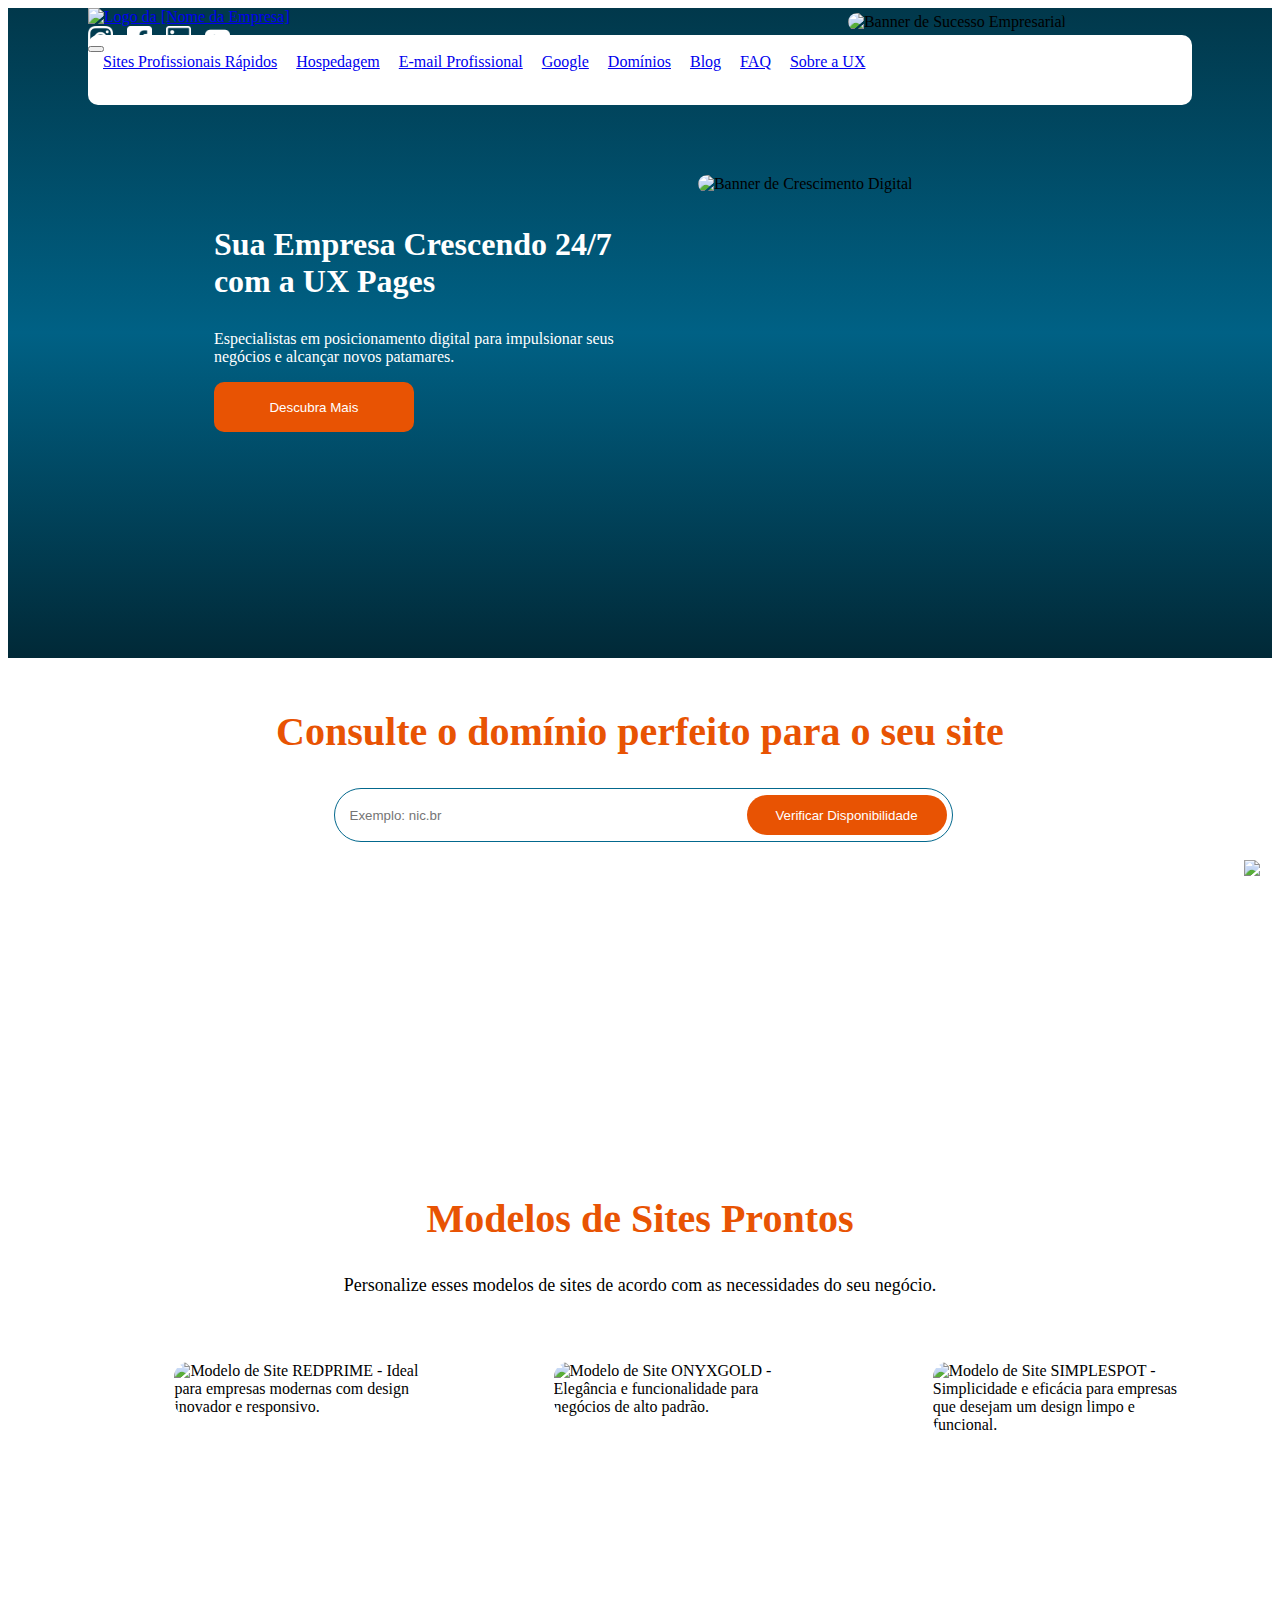
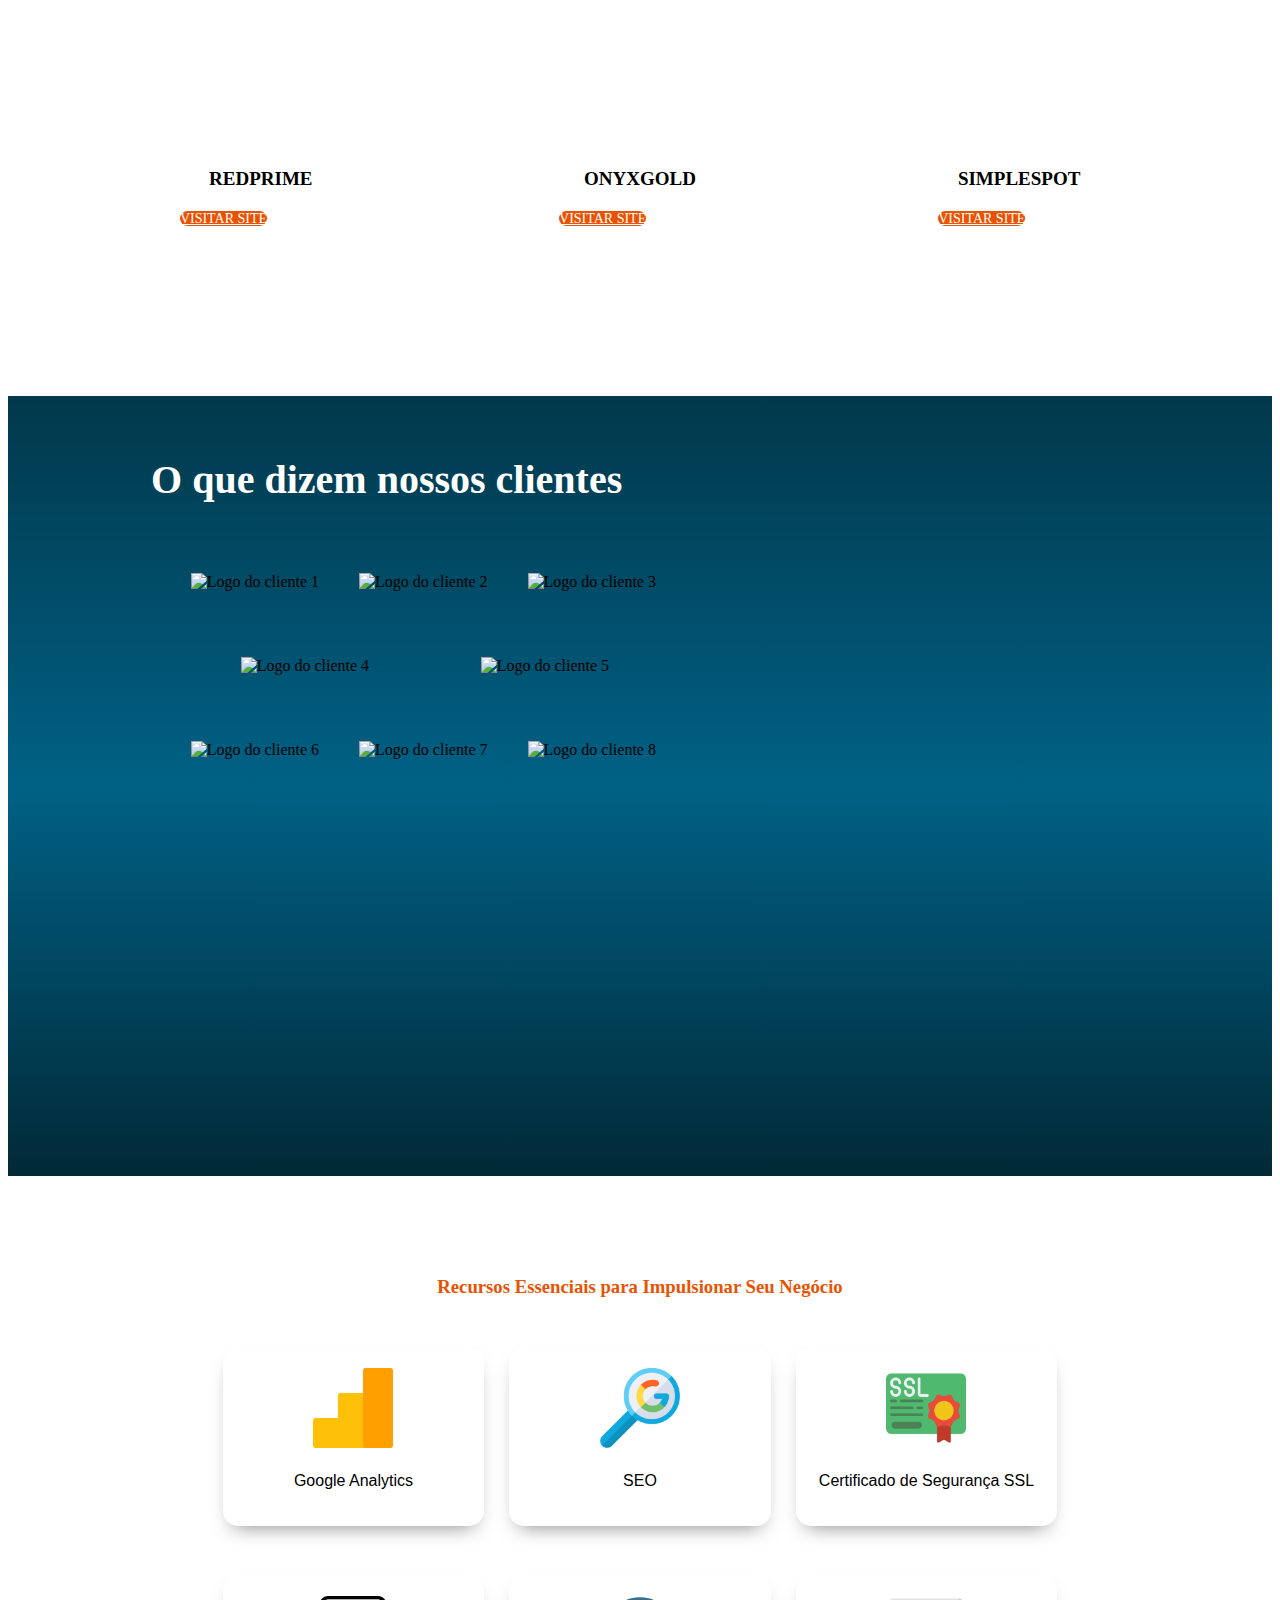
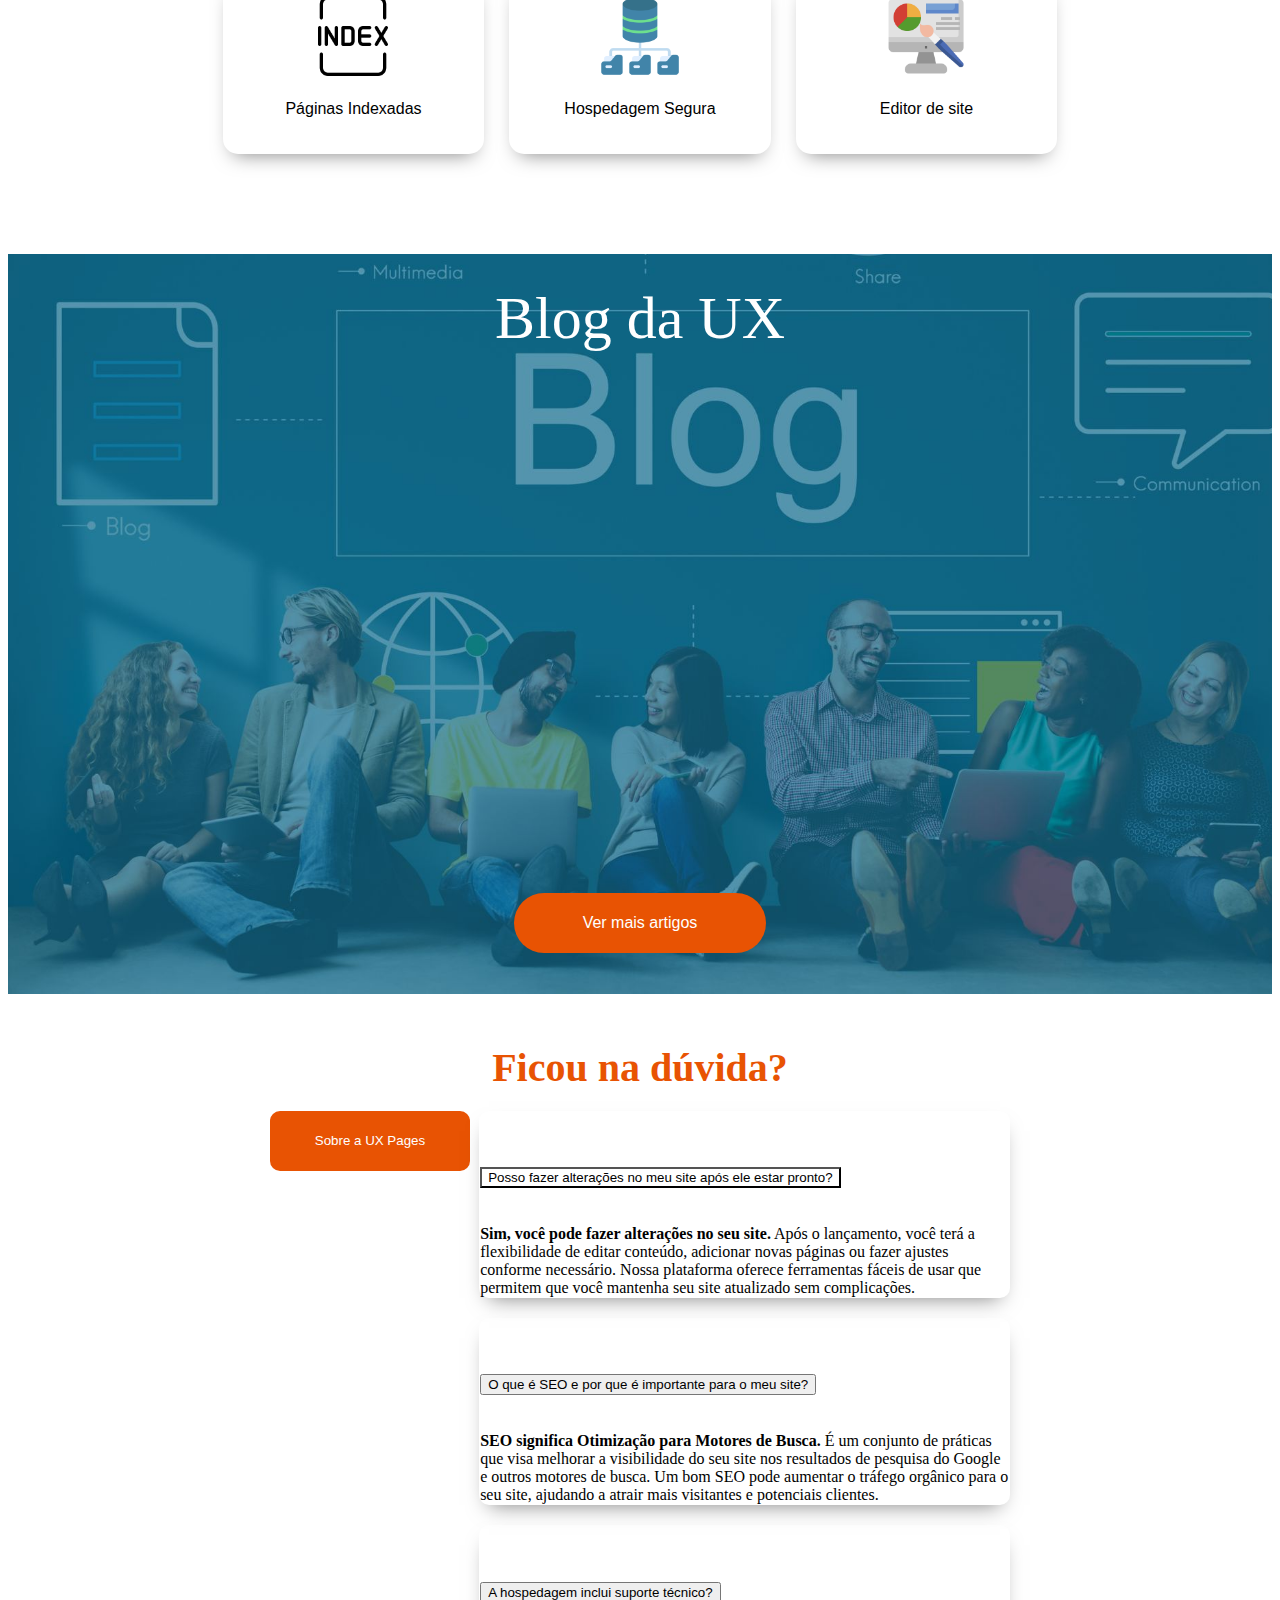
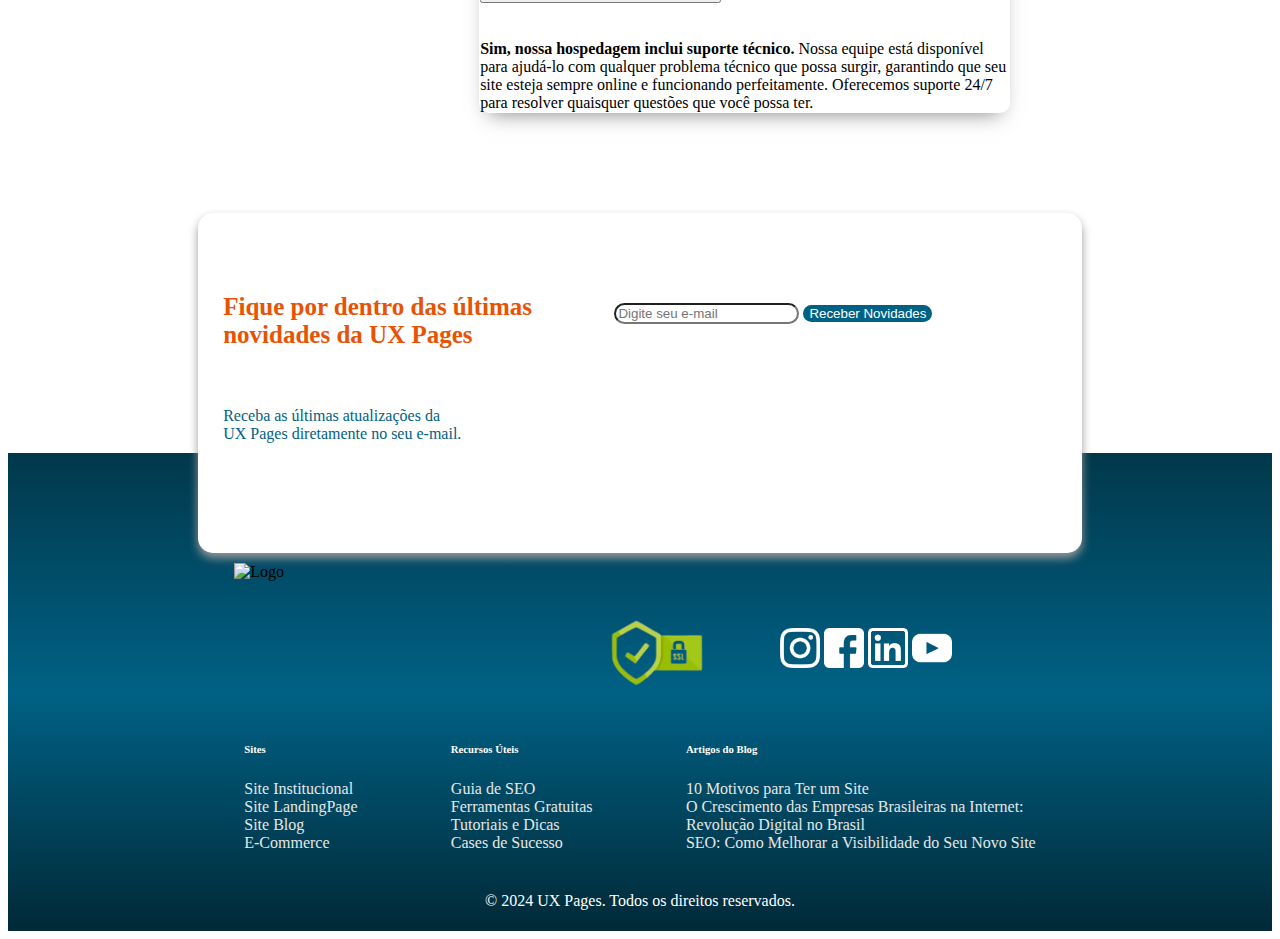
==== commit 696ef09f: "quase pronto" ====
--- a/uxpages/index.html
+++ b/uxpages/index.html
@@ -27,127 +27,127 @@
     <img src="https://cdn.positus.global/production/resources/robbu/whatsapp-button/whatsapp-icon.svg">
     </a>
   
-  <header>
-    <!-- MENU DO SITE -->
-    <div class="desktop-header">
-        <nav class="navbar naves">
-            <div class="container-fluid">
-                <a class="navbar-brand" href="#" aria-label="Página Inicial">
-                    <img src="pictures/images/Apresentação_do_logo.pdf-removebg-preview.png" alt="Logo da Empresa" width="150px">
-                </a>
-                <div class="d-flex icon-nav">
-                    <a href="#" aria-label="Link para Instagram"><img src="pictures/icons/instagram (3).png" alt="Instagram" width="25px"></a>
-                    <a href="#" aria-label="Link para Instagram"><img src="pictures/icons/instagram (3).png" alt="Instagram" width="25px"></a>
-                    <a href="#" aria-label="Link para Instagram"><img src="pictures/icons/instagram (3).png" alt="Instagram" width="25px"></a>
-                    <a href="#" aria-label="Link para Instagram"><img src="pictures/icons/instagram (3).png" alt="Instagram" width="25px"></a>
-                </div>
-            </div>
-        </nav>
-        <nav class="navs navbar navbar-expand-lg navbar-light bg-light">
-            <div class="container-fluid">
-                <button class="navbar-toggler" type="button" data-bs-toggle="collapse" data-bs-target="#navbarNavAltMarkup" aria-controls="navbarNavAltMarkup" aria-expanded="false" aria-label="Toggle navigation">
-                    <span class="navbar-toggler-icon"></span>
-                </button>
-                <div class="collapse navbar-collapse" id="navbarNavAltMarkup">
-                    <div class="navbar-nav">
-                        <a class="nav-link" href="#" aria-label="Sites Profissionais Rápidos">Sites Profissionais Rápidos</a>
-                        <a class="nav-link" href="#" aria-label="Hospedagem">Hospedagem</a>
-                        <a class="nav-link" href="#" aria-label="E-mail profissional">E-mail profissional</a>
-                        <a class="nav-link" href="#" aria-label="Google">Google</a>
-                        <a class="nav-link" href="#" aria-label="Domínios">Domínios</a>
-                        <a href="#" class="nav-link" aria-label="Blog">Blog</a>
-                        <a href="#" class="nav-link" aria-label="FAQ">FAQ</a>
-                        <a href="#" class="nav-link" aria-label="Sobre a UX">Sobre a UX</a>
-                    </div>
-                </div>
-            </div>
-        </nav>
-    </div>
-
-    <div class="mobile-header">
-        <nav class="navbar navs navbar-expand-lg navbar-light">
-            <div class="container-fluid">
-                <a class="navbar-brand" href="#" aria-label="Página Inicial">
-                    <img src="pictures/images/Apresentação_do_logo.pdf-removebg-preview.png" alt="Logo da Empresa" width="150px">
-                </a>
-                <button class="navbar-toggler" type="button" data-bs-toggle="collapse" data-bs-target="#navbarNavAltMarkup" aria-controls="navbarNavAltMarkup" aria-expanded="false" aria-label="Toggle navigation">
-                    <span class="navbar-toggler-icon"></span>
-                </button>
-                <div class="collapse navbar-collapse" id="navbarNavAltMarkup">
-                    <div class="navbar-nav nav-color">
-                        <nav aria-label="Main navigation">
-                            <ul class="nav-links">
-                                <li class="nav-link-item">
-                                    <a class="nav-link" href="#" aria-label="Sites Profissionais Rápidos">
-                                        <span class="icon" role="img" aria-hidden="true">&#128640;</span>
-                                        Sites Profissionais Rápidos
-                                    </a>
-                                </li>
-                                <li class="nav-link-item">
-                                    <a class="nav-link" href="#" aria-label="Hospedagem">
-                                        <span class="icon" role="img" aria-hidden="true">&#x1F527;</span>
-                                        Hospedagem
-                                    </a>
-                                </li>
-                                <li class="nav-link-item">
-                                    <a class="nav-link" href="#" aria-label="E-mail profissional">
-                                        <span class="icon" role="img" aria-hidden="true">&#x2709;</span>
-                                        E-mail profissional
-                                    </a>
-                                </li>
-                                <li class="nav-link-item">
-                                    <a class="nav-link" href="#" aria-label="Google">
-                                        <span class="icon" role="img" aria-hidden="true">&#x1F4C8;</span>
-                                        Google
-                                    </a>
-                                </li>
-                                <li class="nav-link-item">
-                                    <a class="nav-link" href="#domain-name" aria-label="Domínios">
-                                        <span class="icon" role="img" aria-hidden="true">&#x1F524;</span>
-                                        Domínios
-                                    </a>
-                                </li>
-                                <li class="nav-link-item">
-                                    <a class="nav-link" href="#blog" aria-label="Blog">
-                                        <span class="icon" role="img" aria-hidden="true">&#x1F4D1;</span>
-                                        Blog
-                                    </a>
-                                </li>
-                                <li class="nav-link-item">
-                                    <a class="nav-link" href="#faq" aria-label="Faq">
-                                        <span class="icon" role="img" aria-hidden="true">&#x1F4A1;</span>
-                                        FAQ
-                                    </a>
-                                </li>
-                                <li class="nav-link-item">
-                                    <a class="nav-link" href="#about" aria-label="Sobre a UX">
-                                        <span class="icon" role="img" aria-hidden="true">&#x1F4DA;</span>
-                                        Sobre a UX
-                                    </a>
-                                </li>
-                            </ul>
-                        </nav>
-                    </div>
-                </div>
-            </div>
-        </nav>
-    </div>
-
-    <div class="itens-header">
-        <div class="text-header">
-            <h1>Sua empresa crescendo enquanto você dorme</h1>
-            <p>Posicionamento digital para alavancar seus negócios.</p>
-            <button>Saiba mais</button>
-        </div>
-        <div class="banner-header">
-            <img src="pictures/images/Design sem nome (28).jpg" alt="Imagem de Banner" width="250px">
-            <div class="image-banner-header">
-                <img src="pictures/images/Design sem nome (29).jpg" alt="Outra Imagem de Banner" width="250px">
-            </div>
-        </div>
-    </div>
-</header>
-
+    <header>
+        <!-- MENU DO SITE -->
+        <div class="desktop-header">
+            <nav class="navbar naves">
+                <div class="container-fluid">
+                    <a class="navbar-brand" href="#" aria-label="Página Inicial - [Nome da Empresa]">
+                        <img src="pictures/images/Apresentação_do_logo.pdf-removebg-preview.png" alt="Logo da [Nome da Empresa]" width="150px">
+                    </a>
+                    <div class="d-flex icon-nav">
+                        <a href="https://instagram.com/suaempresa" aria-label="Link para o Instagram da [Nome da Empresa]"><img src="pictures/navbar-icon/instagram.png" alt="Instagram da [Nome da Empresa]" width="25px"></a>
+                        <a href="https://facebook.com/suaempresa" aria-label="Link para o Facebook da [Nome da Empresa]"><img src="pictures/navbar-icon/facebook.png" alt="Facebook da [Nome da Empresa]" width="25px"></a>
+                        <a href="https://linkedin.com/company/suaempresa" aria-label="Link para o LinkedIn da [Nome da Empresa]"><img src="pictures/navbar-icon/linkedin.png" alt="LinkedIn da [Nome da Empresa]" width="25px"></a>
+                        <a href="https://youtube.com/c/suaempresa" aria-label="Link para o YouTube da [Nome da Empresa]"><img src="pictures/navbar-icon/youtube.png" alt="YouTube da [Nome da Empresa]" width="25px"></a>
+                    </div>
+                </div>
+            </nav>
+            <nav class="navs navbar navbar-expand-lg navbar-light bg-light">
+                <div class="container-fluid">
+                    <button class="navbar-toggler" type="button" data-bs-toggle="collapse" data-bs-target="#navbarNavAltMarkup" aria-controls="navbarNavAltMarkup" aria-expanded="false" aria-label="Toggle navigation">
+                        <span class="navbar-toggler-icon"></span>
+                    </button>
+                    <div class="collapse navbar-collapse" id="navbarNavAltMarkup">
+                        <div class="navbar-nav">
+                            <a class="nav-link" href="#" aria-label="Sites Profissionais Rápidos - [Nome da Empresa]">Sites Profissionais Rápidos</a>
+                            <a class="nav-link" href="#" aria-label="Hospedagem Web - [Nome da Empresa]">Hospedagem</a>
+                            <a class="nav-link" href="#" aria-label="E-mail Profissional - [Nome da Empresa]">E-mail Profissional</a>
+                            <a class="nav-link" href="#" aria-label="Soluções Google - [Nome da Empresa]">Google</a>
+                            <a class="nav-link" href="#" aria-label="Registro de Domínios - [Nome da Empresa]">Domínios</a>
+                            <a href="#" class="nav-link" aria-label="Blog - [Nome da Empresa]">Blog</a>
+                            <a href="#" class="nav-link" aria-label="Perguntas Frequentes - FAQ - [Nome da Empresa]">FAQ</a>
+                            <a href="#" class="nav-link" aria-label="Sobre a UX - [Nome da Empresa]">Sobre a UX</a>
+                        </div>
+                    </div>
+                </div>
+            </nav>
+        </div>
+    
+        <div class="mobile-header">
+            <nav class="navbar navs navbar-expand-lg navbar-light">
+                <div class="container-fluid">
+                    <a class="navbar-brand" href="#" aria-label="Página Inicial - [Nome da Empresa]">
+                        <img src="pictures/images/Apresentação_do_logo.pdf-removebg-preview.png" alt="Logo da [Nome da Empresa]" width="150px">
+                    </a>
+                    <button class="navbar-toggler" type="button" data-bs-toggle="collapse" data-bs-target="#navbarNavAltMarkup" aria-controls="navbarNavAltMarkup" aria-expanded="false" aria-label="Toggle navigation">
+                        <span class="navbar-toggler-icon"></span>
+                    </button>
+                    <div class="collapse navbar-collapse" id="navbarNavAltMarkup">
+                        <div class="navbar-nav nav-color">
+                            <nav aria-label="Main navigation">
+                                <ul class="nav-links">
+                                    <li class="nav-link-item">
+                                        <a class="nav-link" href="#" aria-label="Sites Profissionais Rápidos - [Nome da Empresa]">
+                                            <span class="icon" role="img" aria-hidden="true">&#128640;</span>
+                                            Sites Profissionais Rápidos
+                                        </a>
+                                    </li>
+                                    <li class="nav-link-item">
+                                        <a class="nav-link" href="#" aria-label="Hospedagem Web - [Nome da Empresa]">
+                                            <span class="icon" role="img" aria-hidden="true">&#x1F527;</span>
+                                            Hospedagem
+                                        </a>
+                                    </li>
+                                    <li class="nav-link-item">
+                                        <a class="nav-link" href="#" aria-label="E-mail Profissional - [Nome da Empresa]">
+                                            <span class="icon" role="img" aria-hidden="true">&#x2709;</span>
+                                            E-mail Profissional
+                                        </a>
+                                    </li>
+                                    <li class="nav-link-item">
+                                        <a class="nav-link" href="#" aria-label="Soluções Google - [Nome da Empresa]">
+                                            <span class="icon" role="img" aria-hidden="true">&#x1F4C8;</span>
+                                            Google
+                                        </a>
+                                    </li>
+                                    <li class="nav-link-item">
+                                        <a class="nav-link" href="#domain-name" aria-label="Registro de Domínios - [Nome da Empresa]">
+                                            <span class="icon" role="img" aria-hidden="true">&#x1F524;</span>
+                                            Domínios
+                                        </a>
+                                    </li>
+                                    <li class="nav-link-item">
+                                        <a class="nav-link" href="#blog" aria-label="Blog - [Nome da Empresa]">
+                                            <span class="icon" role="img" aria-hidden="true">&#x1F4D1;</span>
+                                            Blog
+                                        </a>
+                                    </li>
+                                    <li class="nav-link-item">
+                                        <a class="nav-link" href="#faq" aria-label="Perguntas Frequentes - FAQ - [Nome da Empresa]">
+                                            <span class="icon" role="img" aria-hidden="true">&#x1F4A1;</span>
+                                            FAQ
+                                        </a>
+                                    </li>
+                                    <li class="nav-link-item">
+                                        <a class="nav-link" href="#about" aria-label="Sobre a UX - [Nome da Empresa]">
+                                            <span class="icon" role="img" aria-hidden="true">&#x1F4DA;</span>
+                                            Sobre a UX
+                                        </a>
+                                    </li>
+                                </ul>
+                            </nav>
+                        </div>
+                    </div>
+                </div>
+            </nav>
+        </div>
+    
+        <div class="itens-header">
+            <div class="text-header">
+                <h1>Sua Empresa Crescendo 24/7 com a UX Pages</h1>
+                <p>Especialistas em posicionamento digital para impulsionar seus negócios e alcançar novos patamares.</p>
+                <button>Descubra Mais</button>
+            </div>
+            <div class="banner-header">
+                <img src="pictures/images/Design sem nome (28).jpg" alt="Banner de Crescimento Digital" width="250px">
+                <div class="image-banner-header">
+                    <img src="pictures/images/Design sem nome (29).jpg" alt="Banner de Sucesso Empresarial" width="250px">
+                </div>
+            </div>
+        </div>
+    </header>
+    
 <!-- BUSCA POR DOMINIO -->
 <section class="domains">
   <div class="container">
@@ -165,284 +165,284 @@
 
     <!-- CARD O MELHOR PARA O SEU NEGÓCIO DESKTOP ---------------------------------------------------------------------------------------->
     <div class="negocio-desktop">
-      <div class="card card-neg">
-          <img src="pictures/images/Design sem nome (32).jpg" class="card-img-top" alt="Imagem de Sites Rápidos e Profissionais">
-          <div class="card-body">
-              <h5 class="card-title">Sites Rápidos e Profissionais</h5>
-              <p class="card-text">Descrição breve dos serviços oferecidos para sites rápidos e profissionais.</p>
-              <a href="#" class="btn btn-primary">VER PLANOS</a>
-          </div>
-      </div>
-      <div class="card card-neg">
-          <img src="pictures/images/Design sem nome (30).jpg" class="card-img-top" alt="Imagem de E-mails Profissionais">
-          <div class="card-body">
-              <h5 class="card-title">E-mails Profissionais</h5>
-              <p class="card-text">Descrição breve dos serviços oferecidos para e-mails profissionais.</p>
-              <a href="#" class="btn btn-primary">VER PLANOS</a>
-          </div>
-      </div>
-      <div class="card card-neg card-color-diferent">
-          <img src="pictures/images/developer-identifying-server-issues.jpg" class="card-img-top" alt="Imagem de Hospedagem">
-          <div class="card-body">
-              <h5 class="card-title">Hospedagem</h5>
-              <p class="card-text">Descrição breve dos serviços oferecidos para hospedagem de sites.</p>
-              <a href="#" class="btn btn-primary">VER PLANOS</a>
-          </div>
-      </div>
-      <div class="card card-neg">
-          <img src="pictures/images/Design sem nome (31).jpg" class="card-img-top" alt="Imagem do Google Meu Negócio">
-          <div class="card-body">
-              <h5 class="card-title">Google Meu Negócio</h5>
-              <p class="card-text">Descrição breve dos serviços oferecidos para Google Meu Negócio.</p>
-              <a href="#" class="btn btn-primary">VER PLANOS</a>
-          </div>
-      </div>
-  </div>
-
-  <!-- CARD O MELHOR PARA O SEU NEGÓCIO MOBILE -->
-  <div id="carouselExampleControls" class="carousel slide" data-bs-ride="carousel">
-      <div class="carousel-inner">
-          <div class="carousel-item active">
-              <div class="card">
-                  <img src="pictures/images/Design sem nome (32).jpg" class="card-img-top" alt="Imagem de Sites Rápidos e Profissionais">
-                  <div class="card-body">
-                      <h5 class="card-title">Sites Rápidos e Profissionais</h5>
-                      <p class="card-text">Descrição breve dos serviços oferecidos para sites rápidos e profissionais.</p>
-                      <a href="#" class="btn btn-primary">VER PLANOS</a>
-                  </div>
-              </div>
-          </div>
-          <div class="carousel-item">
-              <div class="card">
-                  <img src="pictures/images/Design sem nome (30).jpg" class="card-img-top" alt="Imagem de E-mails Profissionais">
-                  <div class="card-body">
-                      <h5 class="card-title">E-mails Profissionais</h5>
-                      <p class="card-text">Descrição breve dos serviços oferecidos para e-mails profissionais.</p>
-                      <a href="#" class="btn btn-primary">VER PLANOS</a>
-                  </div>
-              </div>
-          </div>
-          <div class="carousel-item">
-              <div class="card">
-                  <img src="pictures/images/developer-identifying-server-issues.jpg" class="card-img-top" alt="Imagem de Hospedagem">
-                  <div class="card-body">
-                      <h5 class="card-title">Hospedagem</h5>
-                      <p class="card-text">Descrição breve dos serviços oferecidos para hospedagem de sites.</p>
-                      <a href="#" class="btn btn-primary">VER PLANOS</a>
-                  </div>
-              </div>
-          </div>
-          <div class="carousel-item">
-              <div class="card">
-                  <img src="pictures/images/Design sem nome (31).jpg" class="card-img-top" alt="Imagem do Google Meu Negócio">
-                  <div class="card-body">
-                      <h5 class="card-title">Google Meu Negócio</h5>
-                      <p class="card-text">Descrição breve dos serviços oferecidos para Google Meu Negócio.</p>
-                      <a href="#" class="btn btn-primary">VER PLANOS</a>
-                  </div>
-              </div>
-          </div>
-      </div>
-      <button class="carousel-control-prev" type="button" data-bs-target="#carouselExampleControls" data-bs-slide="prev">
-          <span class="carousel-control-prev-icon" aria-hidden="true"></span>
-          <span class="visually-hidden">Anterior</span>
-      </button>
-      <button class="carousel-control-next" type="button" data-bs-target="#carouselExampleControls" data-bs-slide="next">
-          <span class="carousel-control-next-icon" aria-hidden="true"></span>
-          <span class="visually-hidden">Próximo</span>
-      </button>
-  </div>
+        <div class="card card-neg">
+            <img src="pictures/images/Design sem nome (32).jpg" class="card-img-top" alt="Imagem de Sites Rápidos e Profissionais">
+            <div class="card-body">
+                <h5 class="card-title">Sites Rápidos e Profissionais</h5>
+                <p class="card-text">Criação de sites de alta performance, projetados para entregar uma experiência de usuário ágil e eficiente.</p>
+                <a href="#" class="btn btn-primary" aria-label="Ver planos de Sites Rápidos e Profissionais">VER PLANOS</a>
+            </div>
+        </div>
+        <div class="card card-neg">
+            <img src="pictures/images/Design sem nome (30).jpg" class="card-img-top" alt="Imagem de E-mails Profissionais">
+            <div class="card-body">
+                <h5 class="card-title">E-mails Profissionais</h5>
+                <p class="card-text">Serviço de e-mail com domínio próprio, ideal para aumentar a credibilidade e a comunicação da sua empresa.</p>
+                <a href="#" class="btn btn-primary" aria-label="Ver planos de E-mails Profissionais">VER PLANOS</a>
+            </div>
+        </div>
+        <div class="card card-neg card-color-diferent">
+            <img src="pictures/images/developer-identifying-server-issues.jpg" class="card-img-top" alt="Imagem de Hospedagem">
+            <div class="card-body">
+                <h5 class="card-title">Hospedagem</h5>
+                <p class="card-text">Soluções robustas de hospedagem para garantir que seu site esteja sempre disponível e seguro.</p>
+                <a href="#" class="btn btn-primary" aria-label="Ver planos de Hospedagem">VER PLANOS</a>
+            </div>
+        </div>
+        <div class="card card-neg">
+            <img src="pictures/images/Design sem nome (31).jpg" class="card-img-top" alt="Imagem do Google Meu Negócio">
+            <div class="card-body">
+                <h5 class="card-title">Google Meu Negócio</h5>
+                <p class="card-text">Configuração e otimização do Google Meu Negócio para melhorar sua presença online e atrair mais clientes locais.</p>
+                <a href="#" class="btn btn-primary" aria-label="Ver planos de Google Meu Negócio">VER PLANOS</a>
+            </div>
+        </div>
+    </div>
+    
+    <!-- CARD O MELHOR PARA O SEU NEGÓCIO MOBILE -->
+    <div id="carouselExampleControls" class="carousel slide" data-bs-ride="carousel">
+        <div class="carousel-inner">
+            <div class="carousel-item active">
+                <div class="card">
+                    <img src="pictures/images/Design sem nome (32).jpg" class="card-img-top" alt="Imagem de Sites Rápidos e Profissionais">
+                    <div class="card-body">
+                        <h5 class="card-title">Sites Rápidos e Profissionais</h5>
+                        <p class="card-text">Criação de sites de alta performance, projetados para entregar uma experiência de usuário ágil e eficiente.</p>
+                        <a href="#" class="btn btn-primary" aria-label="Ver planos de Sites Rápidos e Profissionais">VER PLANOS</a>
+                    </div>
+                </div>
+            </div>
+            <div class="carousel-item">
+                <div class="card">
+                    <img src="pictures/images/Design sem nome (30).jpg" class="card-img-top" alt="Imagem de E-mails Profissionais">
+                    <div class="card-body">
+                        <h5 class="card-title">E-mails Profissionais</h5>
+                        <p class="card-text">Serviço de e-mail com domínio próprio, ideal para aumentar a credibilidade e a comunicação da sua empresa.</p>
+                        <a href="#" class="btn btn-primary" aria-label="Ver planos de E-mails Profissionais">VER PLANOS</a>
+                    </div>
+                </div>
+            </div>
+            <div class="carousel-item">
+                <div class="card">
+                    <img src="pictures/images/developer-identifying-server-issues.jpg" class="card-img-top" alt="Imagem de Hospedagem">
+                    <div class="card-body">
+                        <h5 class="card-title">Hospedagem</h5>
+                        <p class="card-text">Soluções robustas de hospedagem para garantir que seu site esteja sempre disponível e seguro.</p>
+                        <a href="#" class="btn btn-primary" aria-label="Ver planos de Hospedagem">VER PLANOS</a>
+                    </div>
+                </div>
+            </div>
+            <div class="carousel-item">
+                <div class="card">
+                    <img src="pictures/images/Design sem nome (31).jpg" class="card-img-top" alt="Imagem do Google Meu Negócio">
+                    <div class="card-body">
+                        <h5 class="card-title">Google Meu Negócio</h5>
+                        <p class="card-text">Configuração e otimização do Google Meu Negócio para melhorar sua presença online e atrair mais clientes locais.</p>
+                        <a href="#" class="btn btn-primary" aria-label="Ver planos de Google Meu Negócio">VER PLANOS</a>
+                    </div>
+                </div>
+            </div>
+        </div>
+        <button class="carousel-control-prev" type="button" data-bs-target="#carouselExampleControls" data-bs-slide="prev">
+            <span class="carousel-control-prev-icon" aria-hidden="true"></span>
+            <span class="visually-hidden">Anterior</span>
+        </button>
+        <button class="carousel-control-next" type="button" data-bs-target="#carouselExampleControls" data-bs-slide="next">
+            <span class="carousel-control-next-icon" aria-hidden="true"></span>
+            <span class="visually-hidden">Próximo</span>
+        </button>
+    </div>
+    
 
     <!-- MODELOS DE SITES PARA QUAL O SEGMENTO ----------------------------------------------------------------------------------------------->
     <div class="nichos-sites">
-      <h2 class="models">Modelos de Sites Prontos</h2>
-      <p>Estes modelos podem ser personalizados para o seu tipo de negócio</p>
-  </div>
+        <h2 class="models">Modelos de Sites Prontos</h2>
+        <p>Personalize esses modelos de sites de acordo com as necessidades do seu negócio.</p>
+    </div>
+    
+    <div class="sites">
+        <article class="card card-sites">
+            <figure class="elemento-com-scroll">
+                <img src="pictures/sites/FireShot Capture 001 - ADV 3 - 666120c90d96f535cb7b016d--uxpagesadv3.netlify.app.png" class="card-img-top" alt="Modelo de Site REDPRIME - Ideal para empresas modernas com design inovador e responsivo.">
+            </figure>
+            <div class="card-body alinhamento">
+                <h3 class="name-site">REDPRIME</h3>
+                <a href="#" class="btn btn-primary" aria-label="Visitar o site modelo REDPRIME">VISITAR SITE</a>
+            </div>
+        </article>
+    
+        <article class="card card-sites">
+            <figure class="elemento-com-scroll2">
+                <img src="pictures/sites/adv1.png" class="card-img-top" alt="Modelo de Site ONYXGOLD - Elegância e funcionalidade para negócios de alto padrão.">
+            </figure>
+            <div class="card-body alinhamento">
+                <h3 class="name-site">ONYXGOLD</h3>
+                <a href="#" class="btn btn-primary" aria-label="Visitar o site modelo ONYXGOLD">VISITAR SITE</a>
+            </div>
+        </article>
+    
+        <article class="card card-sites">
+            <figure class="elemento-com-scroll3">
+                <img src="pictures/sites/adv3.png" class="card-img-top" alt="Modelo de Site SIMPLESPOT - Simplicidade e eficácia para empresas que desejam um design limpo e funcional.">
+            </figure>
+            <div class="card-body alinhamento">
+                <h3 class="name-site">SIMPLESPOT</h3>
+                <a href="#" class="btn btn-primary" aria-label="Visitar o site modelo SIMPLESPOT">VISITAR SITE</a>
+            </div>
+        </article>
+    </div>
+    
   
-  <div class="sites">
-      <article class="card card-sites">
-          <figure class="elemento-com-scroll">
-              <img src="pictures/sites/FireShot Capture 001 - ADV 3 - 666120c90d96f535cb7b016d--uxpagesadv3.netlify.app.png" class="card-img-top" alt="Modelo REDPRIME">
-          </figure>
-          <div class="card-body alinhamento">
-              <h3 class="name-site">REDPRIME</h3>
-              <a href="#" class="btn btn-primary">VISITAR SITE</a>
-          </div>
-      </article>
-  
-      <article class="card card-sites">
-          <figure class="elemento-com-scroll2">
-              <img src="pictures/sites/adv1.png" class="card-img-top" alt="Modelo ONYXGOLD">
-          </figure>
-          <div class="card-body alinhamento">
-              <h3 class="name-site">ONYXGOLD</h3>
-              <a href="#" class="btn btn-primary">VISITAR SITE</a>
-          </div>
-      </article>
-  
-      <article class="card card-sites">
-          <figure class="elemento-com-scroll3">
-              <img src="pictures/sites/adv3.png" class="card-img-top" alt="Modelo SIMPLESPOT">
-          </figure>
-          <div class="card-body alinhamento">
-              <h3 class="name-site">SIMPLESPOT</h3>
-              <a href="#" class="btn btn-primary">VISITAR SITE</a>
-          </div>
-      </article>
-  </div>
-  
 
     
 
 <!-- O QUE NOSSOS CLIENTES FALAM DE NÓS -->
 
 <div class="geral-clients">
-  <div class="clients-speak">
-      <p><b>Nossos clientes</b></p>
-      <div class="images-logo">
-          <ul class="client-logos">
-              <li><img src="pictures/images/Apresentação_do_logo.pdf-removebg-preview.png" alt=""></li>
-              <li><img src="pictures/images/Apresentação_do_logo.pdf-removebg-preview.png" alt=""></li>
-              <li><img src="pictures/images/Apresentação_do_logo.pdf-removebg-preview.png" alt=""></li>
-              <!-- <li><img src="pictures/images/Apresentação_do_logo.pdf-removebg-preview.png" alt=""></li> -->
-          </ul>
-          <ul class="client-logos-two">
-              <li><img src="pictures/images/Apresentação_do_logo.pdf-removebg-preview.png" alt=""></li>
-              <li><img src="pictures/images/Apresentação_do_logo.pdf-removebg-preview.png" alt=""></li>
-              <!-- <li><img src="pictures/images/Apresentação_do_logo.pdf-removebg-preview.png" alt=""></li>
-              <li><img src="pictures/images/Apresentação_do_logo.pdf-removebg-preview.png" alt=""></li>
-              <li><img src="pictures/images/Apresentação_do_logo.pdf-removebg-preview.png" alt=""></li> -->
-          </ul>
-          <ul class="client-logos">
-              <li><img src="pictures/images/Apresentação_do_logo.pdf-removebg-preview.png" alt=""></li>
-              <li><img src="pictures/images/Apresentação_do_logo.pdf-removebg-preview.png" alt=""></li>
-              <li><img src="pictures/images/Apresentação_do_logo.pdf-removebg-preview.png" alt=""></li>
-              <!-- <li><img src="pictures/images/Apresentação_do_logo.pdf-removebg-preview.png" alt=""></li> -->
-          </ul>
-      </div>
-  </div>
-
-  <div class="clients">
-      <article class="card card-clients" id="client-1">
-          <div class="card-top-image">
-              <img class="image-client" src="pictures/images/sitesimages/Design sem nome (34).jpg" alt="Imagem do cliente 1">
-              <div class="card-top-text">
-                  <div class="flex-text-image">
-                      <h3>Alaiane Rocha</h3>
-                      <img class="flex-text-image-bottom" src="pictures/icons/checklist.png" alt="Ícone de checklist">
-                  </div>
-                  <img class="stars" src="pictures/icons/rating (1).png" alt="Classificação de estrelas">
-              </div>
-          </div>
-          <div class="card-body card-p">
-              <p class="card-texts">Lorem ipsum dolor sit amet, consectetur adipisicing elit. Adipisci, eos!</p>
-              <button class="like-btn" onclick="likePost('client-1')"><img class="likes" src="pictures/icons/like.png" alt="Ícone de curtida"><span class="like-count">0</span></button>
-              <img src="pictures/icons/social.png" alt="Ícone de mídias sociais">
-          </div>
-      </article>
-
-      <article class="card card-clients" id="client-2">
-        <div class="card-top-image">
-            <img class="image-client" src="pictures/images/sitesimages/Design sem nome (34).jpg" alt="Imagem do cliente 1">
-            <div class="card-top-text">
-                <div class="flex-text-image">
-                    <h3>Alaiane Rocha</h3>
-                    <img class="flex-text-image-bottom" src="pictures/icons/checklist.png" alt="Ícone de checklist">
-                </div>
-                <img class="stars" src="pictures/icons/rating (1).png" alt="Classificação de estrelas">
-            </div>
-        </div>
-        <div class="card-body card-p">
-            <p class="card-texts">Lorem ipsum dolor sit amet, consectetur adipisicing elit. Adipisci, eos!</p>
-            <button class="like-btn" onclick="likePost('client-2')"><img class="likes" src="pictures/icons/like.png" alt="Ícone de curtida"><span class="like-count">0</span></button>
-            <img src="pictures/icons/social.png" alt="Ícone de mídias sociais">
-        </div>
-    </article>
-
-    <article class="card card-clients" id="client-3">
-      <div class="card-top-image">
-          <img class="image-client" src="pictures/images/sitesimages/Design sem nome (34).jpg" alt="Imagem do cliente 1">
-          <div class="card-top-text">
-              <div class="flex-text-image">
-                  <h3>Alaiane Rocha</h3>
-                  <img class="flex-text-image-bottom" src="pictures/icons/checklist.png" alt="Ícone de checklist">
-              </div>
-              <img class="stars" src="pictures/icons/rating (1).png" alt="Classificação de estrelas">
-          </div>
-      </div>
-      <div class="card-body card-p">
-          <p class="card-texts">Lorem ipsum dolor sit amet, consectetur adipisicing elit. Adipisci, eos!</p>
-          <button class="like-btn" onclick="likePost('client-3')"><img class="likes" src="pictures/icons/like.png" alt="Ícone de curtida"><span class="like-count">0</span></button>
-          <img src="pictures/icons/social.png" alt="Ícone de mídias sociais">
-      </div>
-  </article>
-  </div>
+    <div class="clients-speak">
+        <p><b>O que dizem nossos clientes</b></p>
+        <div class="images-logo">
+            <ul class="client-logos">
+                <li><img src="pictures/images/Apresentação_do_logo.pdf-removebg-preview.png" alt="Logo do cliente 1"></li>
+                <li><img src="pictures/images/Apresentação_do_logo.pdf-removebg-preview.png" alt="Logo do cliente 2"></li>
+                <li><img src="pictures/images/Apresentação_do_logo.pdf-removebg-preview.png" alt="Logo do cliente 3"></li>
+            </ul>
+            <ul class="client-logos-two">
+                <li><img src="pictures/images/Apresentação_do_logo.pdf-removebg-preview.png" alt="Logo do cliente 4"></li>
+                <li><img src="pictures/images/Apresentação_do_logo.pdf-removebg-preview.png" alt="Logo do cliente 5"></li>
+            </ul>
+            <ul class="client-logos">
+                <li><img src="pictures/images/Apresentação_do_logo.pdf-removebg-preview.png" alt="Logo do cliente 6"></li>
+                <li><img src="pictures/images/Apresentação_do_logo.pdf-removebg-preview.png" alt="Logo do cliente 7"></li>
+                <li><img src="pictures/images/Apresentação_do_logo.pdf-removebg-preview.png" alt="Logo do cliente 8"></li>
+            </ul>
+        </div>
+    </div>
+
+    <div class="clients">
+        <article class="card card-clients" id="client-1">
+            <div class="card-top-image">
+                <img class="image-client" src="pictures/images/sitesimages/Design sem nome (34).jpg" alt="Foto do cliente Alaiane Rocha">
+                <div class="card-top-text">
+                    <div class="flex-text-image">
+                        <h3>Alaiane Rocha</h3>
+                        <img class="flex-text-image-bottom" src="pictures/icons/checklist.png" alt="Ícone de checklist indicando tarefa concluída">
+                    </div>
+                    <img class="stars" src="pictures/icons/rating (1).png" alt="Avaliação: 5 estrelas">
+                </div>
+            </div>
+            <div class="card-body card-p">
+                <p class="card-texts">Estou muito satisfeita com o serviço. O site ficou incrível e superou minhas expectativas!</p>
+                <button class="like-btn" onclick="likePost('client-1')"><img class="likes" src="pictures/icons/like.png" alt="Botão de curtida"><span class="like-count">0</span></button>
+                <img src="pictures/icons/social.png" alt="Ícone de mídias sociais">
+            </div>
+        </article>
+
+        <article class="card card-clients" id="client-2">
+            <div class="card-top-image">
+                <img class="image-client" src="pictures/images/sitesimages/Design sem nome (34).jpg" alt="Foto do cliente João Silva">
+                <div class="card-top-text">
+                    <div class="flex-text-image">
+                        <h3>João Silva</h3>
+                        <img class="flex-text-image-bottom" src="pictures/icons/checklist.png" alt="Ícone de checklist indicando tarefa concluída">
+                    </div>
+                    <img class="stars" src="pictures/icons/rating (1).png" alt="Avaliação: 5 estrelas">
+                </div>
+            </div>
+            <div class="card-body card-p">
+                <p class="card-texts">A equipe foi extremamente profissional e atendeu a todas as minhas necessidades com rapidez.</p>
+                <button class="like-btn" onclick="likePost('client-2')"><img class="likes" src="pictures/icons/like.png" alt="Botão de curtida"><span class="like-count">0</span></button>
+                <img src="pictures/icons/social.png" alt="Ícone de mídias sociais">
+            </div>
+        </article>
+
+        <article class="card card-clients" id="client-3">
+            <div class="card-top-image">
+                <img class="image-client" src="pictures/images/sitesimages/Design sem nome (34).jpg" alt="Foto do cliente Maria Pereira">
+                <div class="card-top-text">
+                    <div class="flex-text-image">
+                        <h3>Maria Pereira</h3>
+                        <img class="flex-text-image-bottom" src="pictures/icons/checklist.png" alt="Ícone de checklist indicando tarefa concluída">
+                    </div>
+                    <img class="stars" src="pictures/icons/rating (1).png" alt="Avaliação: 5 estrelas">
+                </div>
+            </div>
+            <div class="card-body card-p">
+                <p class="card-texts">Serviço excelente! Recomendo a todos que precisam de um site profissional e bem feito.</p>
+                <button class="like-btn" onclick="likePost('client-3')"><img class="likes" src="pictures/icons/like.png" alt="Botão de curtida"><span class="like-count">0</span></button>
+                <img src="pictures/icons/social.png" alt="Ícone de mídias sociais">
+            </div>
+        </article>
+    </div>
 </div>
+
 
 <!-- TUDO PARA SUA EMPRESA ALAVANCAR ------------------------------------------------------------------------------------------------------->
 
 <section class="tudo-para-seu-negocio">
     <div class="business">
-        <h3>TUDO PARA ALAVANCAR SUA EMPRESA</h3>
-      </div>
-      <div class="fluxogramas">
+        <h3>Recursos Essenciais para Impulsionar Seu Negócio</h3>
+    </div>
+
+    <!-- Cards de Recursos -->
+    <div class="fluxogramas">
         <div class="card-fluxograma" data-animation="animate__fadeInLeft">
-          <img src="pictures/busca/google-analytics.png" alt="Google Analytics" width="80px">
-          <p>Google Analytics</p>
+            <img src="pictures/busca/google-analytics.png" alt="Ferramenta de análise Google Analytics" width="80px">
+            <p>Google Analytics</p>
         </div>
         <div class="card-fluxograma" data-animation="animate__fadeInDown">
-          <img src="pictures/busca/google (2).png" alt="SEO" width="80px">
-          <p>SEO</p>
+            <img src="pictures/busca/google (2).png" alt="Otimização de sites para mecanismos de busca (SEO)" width="80px">
+            <p>SEO</p>
         </div>
         <div class="card-fluxograma" data-animation="animate__fadeInRight">
-          <img src="pictures/busca/certificado-ssl.png" alt="Certificado de Segurança SSL" width="80px">
-          <p>Certificado de Segurança SSL</p>
-        </div>
-      </div>
-      <div class="fluxogramas">
+            <img src="pictures/busca/certificado-ssl.png" alt="Certificado de segurança SSL para proteger seu site" width="80px">
+            <p>Certificado de Segurança SSL</p>
+        </div>
+    </div>
+    <div class="fluxogramas">
         <div class="card-fluxograma" data-animation="animate__fadeInLeft">
-          <img src="pictures/busca/index.png" alt="Páginas Indexadas" width="80px">
-          <p>Páginas Indexadas</p>
+            <img src="pictures/busca/index.png" alt="Páginas indexadas para maior visibilidade nos mecanismos de busca" width="80px">
+            <p>Páginas Indexadas</p>
         </div>
         <div class="card-fluxograma" data-animation="animate__fadeInUp">
-          <img src="pictures/busca/rede-de-pastas.png" alt="Hospedagem Segura" width="80px">
-          <p>Hospedagem Segura</p>
+            <img src="pictures/busca/rede-de-pastas.png" alt="Serviço de hospedagem segura para sites" width="80px">
+            <p>Hospedagem Segura</p>
         </div>
         <div class="card-fluxograma" data-animation="animate__fadeInRight">
-          <img src="pictures/busca/computador.png" alt="Editor de site" width="80px">
-          <p>Editor de site</p>
-        </div>
-      </div>
-      
-      
-
+            <img src="pictures/busca/computador.png" alt="Editor de sites para fácil criação e manutenção" width="80px">
+            <p>Editor de site</p>
+        </div>
+    </div>
+
+    <!-- Cards de Recursos para Mobile -->
     <div class="fluxo-mobile">
         <div class="card-fluxograma">
-            <img src="pictures/busca/google-analytics.png" alt="Google Analytics" width="80px">
+            <img src="pictures/busca/google-analytics.png" alt="Ferramenta de análise Google Analytics" width="80px">
             <p>Google Analytics</p>
         </div>
         <div class="card-fluxograma">
-            <img src="pictures/busca/google (2).png" alt="SEO" width="80px">
+            <img src="pictures/busca/google (2).png" alt="Otimização de sites para mecanismos de busca (SEO)" width="80px">
             <p>SEO</p>
         </div>
         <div class="card-fluxograma">
-            <img src="pictures/busca/certificado-ssl.png" alt="Certificado de Segurança SSL" width="80px">
+            <img src="pictures/busca/certificado-ssl.png" alt="Certificado de segurança SSL para proteger seu site" width="80px">
             <p>Certificado de Segurança SSL</p>
         </div>
         <div class="card-fluxograma">
-            <img src="pictures/busca/index.png" alt="Páginas Indexadas" width="80px">
+            <img src="pictures/busca/index.png" alt="Páginas indexadas para maior visibilidade nos mecanismos de busca" width="80px">
             <p>Páginas Indexadas</p>
         </div>
         <div class="card-fluxograma">
-            <img src="pictures/busca/rede-de-pastas.png" alt="Hospedagem Segura" width="80px">
+            <img src="pictures/busca/rede-de-pastas.png" alt="Serviço de hospedagem segura para sites" width="80px">
             <p>Hospedagem Segura</p>
         </div>
         <div class="card-fluxograma">
-            <img src="pictures/busca/computador.png" alt="Editor de site" width="80px">
+            <img src="pictures/busca/computador.png" alt="Editor de sites para fácil criação e manutenção" width="80px">
             <p>Editor de site</p>
         </div>
     </div>
 </section>
+
 
 
 
@@ -454,96 +454,101 @@
         <p>Blog da UX</p>
     </div>
     <div class="blogs-card">
-      <div class="card card-blogs">
-          <img src="pictures/images/blog images/Design sem nome (37) (2).jpg" class="card-img-top" alt="10 Motivos para Ter um Site">
-          <div class="card-body">
-            <h5 class="card-title">10 Motivos para Ter um Site</h5>
-            <p class="card-text">Em um mundo cada vez mais digital, ter um site não é mais uma opção, mas uma necessidade para qualquer empresa que deseja crescer e...</p><a href="#" class="blog-link">Ler mais</a>
-          </div>
-          <div class="card-footer">
-            <small class="text-muted">Publicado 16/06/2024</small>
-          </div>
-      </div>
-  
-      <div class="card card-blogs">
-          <img src="pictures/images/blog images/Design sem nome (38) (1).jpg" class="card-img-top" alt="O Crescimento das Empresas Brasileiras na Internet">
-          <div class="card-body">
-            <h5 class="card-title">O Crescimento das Empresas Brasileiras na Internet: Revolução Digital no Brasil</h5>
-            <p class="card-text">A era digital está transformando o panorama empresarial global...</p><a href="#" class="blog-link">Ler mais</a>
-          </div>
-          <div class="card-footer">
-            <small class="text-muted">Publicado 16/06/2024</small>
-          </div>
-      </div>
-  
-      <div class="card card-blogs">
-          <img src="pictures/images/blog images/Design sem nome (39) (2).jpg" class="card-img-top" alt="SEO: Como Melhorar a Visibilidade do Seu Novo Site">
-          <div class="card-body">
-            <h5 class="card-title">SEO: Como Melhorar a Visibilidade do Seu Novo Site</h5>
-            <p class="card-text">Se você acabou de lançar um novo site, provavelmente está se perguntando como fazer com que...</p><a href="#" class="blog-link">Ler mais</a>
-          </div>
-          <div class="card-footer">
-            <small class="text-muted">Publicado 16/06/2024</small>
-          </div>
-      </div>
+        <div class="card card-blogs">
+            <img src="pictures/images/blog images/Design sem nome (37) (2).jpg" class="card-img-top" alt="Imagem de um site com o texto '10 Motivos para Ter um Site'">
+            <div class="card-body">
+                <h5 class="card-title">10 Motivos para Ter um Site</h5>
+                <p class="card-text">Em um mundo cada vez mais digital, ter um site não é mais uma opção, mas uma necessidade para qualquer empresa que deseja crescer e...</p>
+                <a href="#" class="blog-link">Ler mais</a>
+            </div>
+            <div class="card-footer">
+                <small class="text-muted">Publicado 16/06/2024</small>
+            </div>
+        </div>
+
+        <div class="card card-blogs">
+            <img src="pictures/images/blog images/Design sem nome (38) (1).jpg" class="card-img-top" alt="Imagem representando empresas brasileiras com o texto 'O Crescimento das Empresas Brasileiras na Internet'">
+            <div class="card-body">
+                <h5 class="card-title">O Crescimento das Empresas Brasileiras na Internet: Revolução Digital no Brasil</h5>
+                <p class="card-text">A era digital está transformando o panorama empresarial global...</p>
+                <a href="#" class="blog-link">Ler mais</a>
+            </div>
+            <div class="card-footer">
+                <small class="text-muted">Publicado 16/06/2024</small>
+            </div>
+        </div>
+
+        <div class="card card-blogs">
+            <img src="pictures/images/blog images/Design sem nome (39) (2).jpg" class="card-img-top" alt="Imagem de um site otimizado para SEO com o texto 'SEO: Como Melhorar a Visibilidade do Seu Novo Site'">
+            <div class="card-body">
+                <h5 class="card-title">SEO: Como Melhorar a Visibilidade do Seu Novo Site</h5>
+                <p class="card-text">Se você acabou de lançar um novo site, provavelmente está se perguntando como fazer com que...</p>
+                <a href="#" class="blog-link">Ler mais</a>
+            </div>
+            <div class="card-footer">
+                <small class="text-muted">Publicado 16/06/2024</small>
+            </div>
+        </div>
     </div>
     <button class="btn-blog">Ver mais artigos</button>
-  </div>
-  
+</div>
 
 <div class="geral-blog-mobile">
-  <div class="blog-text">
-      <p>Blog da UX</p>
-  </div>
-  <div id="carouselExampleFade" class="carousel slide carousel-fade" data-bs-ride="carousel">
-      <div class="carousel-inner">
-        <div class="carousel-item active">
-          <div class="card card-blogs">
-              <img src="pictures/images/blog images/Design sem nome (37) (2).jpg" class="card-img-top" alt="...">
-              <div class="card-body">
-                <h5 class="card-title">10 Motivos para Ter um Site</h5>
-                <p class="card-text">Em um mundo cada vez mais digital, ter um site não é mais uma opção, mas uma necessidade para qualquer empresa que deseja crescer e...</p><a href="" class="blog-link">Ler mais</a>
-              </div>
-              <div class="card-footer">
-                <small class="text-muted">Publicado 16/06/2024</small>
-              </div>
-            </div>
-        </div>
-        <div class="carousel-item">
-          <div class="card card-blogs">
-              <img src="pictures/images/blog images/Design sem nome (38) (1).jpg" class="card-img-top" alt="...">
-              <div class="card-body">
-                <h5 class="card-title">O Crescimento das Empresas Brasileiras na Internet: Revolução Digital no Brasil</h5>
-                <p class="card-text">A era digital está transformando o panorama empresarial global...</p><a href="" class="blog-link">Ler mais</a>
-              </div>
-              <div class="card-footer">
-                <small class="text-muted">Publicado 16/06/2024</small>
-              </div>
-            </div>
-        </div>
-        <div class="carousel-item">
-          <div class="card card-blogs">
-              <img src="pictures/images/blog images/Design sem nome (39) (2).jpg" class="card-img-top" alt="...">
-              <div class="card-body">
-                <h5 class="card-title">SEO: Como Melhorar a Visibilidade do Seu Novo Site</h5>
-                <p class="card-text">Se você acabou de lançar um novo site, provavelmente está se perguntando como fazer com que...</p><a href="" class="blog-link">Ler mais</a>
-              </div>
-              <div class="card-footer">
-                <small class="text-muted">Publicado 16/06/2024</small>
-              </div>
-            </div>
-        </div>
-      </div>
-      <button class="carousel-control-prev" type="button" data-bs-target="#carouselExampleFade" data-bs-slide="prev">
-        <span class="carousel-control-prev-icon" aria-hidden="true"></span>
-        <span class="visually-hidden">Previous</span>
-      </button>
-      <button class="carousel-control-next" type="button" data-bs-target="#carouselExampleFade" data-bs-slide="next">
-        <span class="carousel-control-next-icon" aria-hidden="true"></span>
-        <span class="visually-hidden">Next</span>
-      </button>
-    </div>
-    <a href=""><button class="btn-blog">Ver mais artigos</button></a>
+    <div class="blog-text">
+        <p>Blog da UX</p>
+    </div>
+    <div id="carouselExampleFade" class="carousel slide carousel-fade" data-bs-ride="carousel">
+        <div class="carousel-inner">
+            <div class="carousel-item active">
+                <div class="card card-blogs">
+                    <img src="pictures/images/blog images/Design sem nome (37) (2).jpg" class="card-img-top" alt="Imagem de um site com o texto '10 Motivos para Ter um Site'">
+                    <div class="card-body">
+                        <h5 class="card-title">10 Motivos para Ter um Site</h5>
+                        <p class="card-text">Em um mundo cada vez mais digital, ter um site não é mais uma opção, mas uma necessidade para qualquer empresa que deseja crescer e...</p>
+                        <a href="#" class="blog-link">Ler mais</a>
+                    </div>
+                    <div class="card-footer">
+                        <small class="text-muted">Publicado 16/06/2024</small>
+                    </div>
+                </div>
+            </div>
+            <div class="carousel-item">
+                <div class="card card-blogs">
+                    <img src="pictures/images/blog images/Design sem nome (38) (1).jpg" class="card-img-top" alt="Imagem representando empresas brasileiras com o texto 'O Crescimento das Empresas Brasileiras na Internet'">
+                    <div class="card-body">
+                        <h5 class="card-title">O Crescimento das Empresas Brasileiras na Internet: Revolução Digital no Brasil</h5>
+                        <p class="card-text">A era digital está transformando o panorama empresarial global...</p>
+                        <a href="#" class="blog-link">Ler mais</a>
+                    </div>
+                    <div class="card-footer">
+                        <small class="text-muted">Publicado 16/06/2024</small>
+                    </div>
+                </div>
+            </div>
+            <div class="carousel-item">
+                <div class="card card-blogs">
+                    <img src="pictures/images/blog images/Design sem nome (39) (2).jpg" class="card-img-top" alt="Imagem de um site otimizado para SEO com o texto 'SEO: Como Melhorar a Visibilidade do Seu Novo Site'">
+                    <div class="card-body">
+                        <h5 class="card-title">SEO: Como Melhorar a Visibilidade do Seu Novo Site</h5>
+                        <p class="card-text">Se você acabou de lançar um novo site, provavelmente está se perguntando como fazer com que...</p>
+                        <a href="#" class="blog-link">Ler mais</a>
+                    </div>
+                    <div class="card-footer">
+                        <small class="text-muted">Publicado 16/06/2024</small>
+                    </div>
+                </div>
+            </div>
+        </div>
+        <button class="carousel-control-prev" type="button" data-bs-target="#carouselExampleFade" data-bs-slide="prev">
+            <span class="carousel-control-prev-icon" aria-hidden="true"></span>
+            <span class="visually-hidden">Previous</span>
+        </button>
+        <button class="carousel-control-next" type="button" data-bs-target="#carouselExampleFade" data-bs-slide="next">
+            <span class="carousel-control-next-icon" aria-hidden="true"></span>
+            <span class="visually-hidden">Next</span>
+        </button>
+    </div>
+    <a href="#"><button class="btn-blog">Ver mais artigos</button></a>
 </div>
 
 
@@ -551,126 +556,122 @@
 <div class="duvidas">
     Ficou na dúvida?
 </div>
+
 <div class="faq">
     <button class="uxpages">Sobre a UX Pages</button>
 
     <div class="accordion" id="accordionExample">
         <div class="accordion-item">
-          <h2 class="accordion-header" id="headingOne">
-            <button class="accordion-button" type="button" data-bs-toggle="collapse" data-bs-target="#collapseOne" aria-expanded="true" aria-controls="collapseOne">
-                Posso fazer alterações no meu site após ele estar pronto?
-            </button>
-          </h2>
-          <div id="collapseOne" class="accordion-collapse collapse show" aria-labelledby="headingOne" data-bs-parent="#accordionExample">
-            <div class="accordion-body">
-              <strong>This is the first item's accordion body.</strong> It is shown by default, until the collapse plugin adds the appropriate classes that we use to style each element. These classes control the overall appearance, as well as the showing and hiding via CSS transitions. You can modify any of this with custom CSS or overriding our default variables. It's also worth noting that just about any HTML can go within the <code>.accordion-body</code>, though the transition does limit overflow.
-            </div>
-          </div>
-        </div>
+            <h2 class="accordion-header" id="headingOne">
+                <button class="accordion-button" type="button" data-bs-toggle="collapse" data-bs-target="#collapseOne" aria-expanded="true" aria-controls="collapseOne">
+                    Posso fazer alterações no meu site após ele estar pronto?
+                </button>
+            </h2>
+            <div id="collapseOne" class="accordion-collapse collapse show" aria-labelledby="headingOne" data-bs-parent="#accordionExample">
+                <div class="accordion-body">
+                    <strong>Sim, você pode fazer alterações no seu site.</strong> Após o lançamento, você terá a flexibilidade de editar conteúdo, adicionar novas páginas ou fazer ajustes conforme necessário. Nossa plataforma oferece ferramentas fáceis de usar que permitem que você mantenha seu site atualizado sem complicações.
+                </div>
+            </div>
+        </div>
+
         <div class="accordion-item">
-          <h2 class="accordion-header" id="headingTwo">
-            <button class="accordion-button collapsed" type="button" data-bs-toggle="collapse" data-bs-target="#collapseTwo" aria-expanded="false" aria-controls="collapseTwo">
-                O que é SEO e por que é importante para o meu site?
-            </button>
-          </h2>
-          <div id="collapseTwo" class="accordion-collapse collapse" aria-labelledby="headingTwo" data-bs-parent="#accordionExample">
-            <div class="accordion-body">
-              <strong>This is the second item's accordion body.</strong> It is hidden by default, until the collapse plugin adds the appropriate classes that we use to style each element. These classes control the overall appearance, as well as the showing and hiding via CSS transitions. You can modify any of this with custom CSS or overriding our default variables. It's also worth noting that just about any HTML can go within the <code>.accordion-body</code>, though the transition does limit overflow.
-            </div>
-          </div>
-        </div>
+            <h2 class="accordion-header" id="headingTwo">
+                <button class="accordion-button collapsed" type="button" data-bs-toggle="collapse" data-bs-target="#collapseTwo" aria-expanded="false" aria-controls="collapseTwo">
+                    O que é SEO e por que é importante para o meu site?
+                </button>
+            </h2>
+            <div id="collapseTwo" class="accordion-collapse collapse" aria-labelledby="headingTwo" data-bs-parent="#accordionExample">
+                <div class="accordion-body">
+                    <strong>SEO significa Otimização para Motores de Busca.</strong> É um conjunto de práticas que visa melhorar a visibilidade do seu site nos resultados de pesquisa do Google e outros motores de busca. Um bom SEO pode aumentar o tráfego orgânico para o seu site, ajudando a atrair mais visitantes e potenciais clientes.
+                </div>
+            </div>
+        </div>
+
         <div class="accordion-item">
-          <h2 class="accordion-header" id="headingThree">
-            <button class="accordion-button collapsed" type="button" data-bs-toggle="collapse" data-bs-target="#collapseThree" aria-expanded="false" aria-controls="collapseThree">
-                A hospedagem inclui suporte técnico?
-            </button>
-          </h2>
-          <div id="collapseThree" class="accordion-collapse collapse" aria-labelledby="headingThree" data-bs-parent="#accordionExample">
-            <div class="accordion-body">
-              <strong>This is the third item's accordion body.</strong> It is hidden by default, until the collapse plugin adds the appropriate classes that we use to style each element. These classes control the overall appearance, as well as the showing and hiding via CSS transitions. You can modify any of this with custom CSS or overriding our default variables. It's also worth noting that just about any HTML can go within the <code>.accordion-body</code>, though the transition does limit overflow.
-            </div>
-          </div>
-        </div>
-      </div>
+            <h2 class="accordion-header" id="headingThree">
+                <button class="accordion-button collapsed" type="button" data-bs-toggle="collapse" data-bs-target="#collapseThree" aria-expanded="false" aria-controls="collapseThree">
+                    A hospedagem inclui suporte técnico?
+                </button>
+            </h2>
+            <div id="collapseThree" class="accordion-collapse collapse" aria-labelledby="headingThree" data-bs-parent="#accordionExample">
+                <div class="accordion-body">
+                    <strong>Sim, nossa hospedagem inclui suporte técnico.</strong> Nossa equipe está disponível para ajudá-lo com qualquer problema técnico que possa surgir, garantindo que seu site esteja sempre online e funcionando perfeitamente. Oferecemos suporte 24/7 para resolver quaisquer questões que você possa ter.
+                </div>
+            </div>
+        </div>
+    </div>
 </div>
+
 
 <!-- EMAILL ------------------------------------------------------------------------------------------------------------------------->
 
 <div class="inscreva">
     <div class="text-inscreva">
-        <h6> Fique por dentro das ultimas na UX Pages</h6>
-        <p>Saiba de todas as novidades na UX Pages</p>
+        <h6>Fique por dentro das últimas novidades da UX Pages</h6>
+        <p>Receba as últimas atualizações da <br> UX Pages diretamente no seu e-mail.</p>
     </div>
     <div class="input-group flex-nowrap">
         <!-- <span class="input-group-text" id="addon-wrapping">@</span> -->
-        <input type="text" class="form-control" placeholder="Digite seu e-mail" aria-label="Username" aria-describedby="addon-wrapping">
-        <button class="novidades">Receber Novidades</button>
-      </div>
+        <input type="email" class="form-control" placeholder="Digite seu e-mail" aria-label="E-mail" aria-describedby="btn-subscribe">
+        <button class="novidades" id="btn-subscribe">Receber Novidades</button>
+    </div>
 </div>
+
+
 
 <!-- footer ---------------------------------------------------------------------------------------------------------------------->
 
 <footer>
     <div class="footer-images">
-      <img class="logo-footer" src="pictures/images/Apresentação_do_logo.pdf-removebg-preview.png" alt="Logo" width="300px">
-      <img src="pictures/images-removebg-preview.png" alt="Imagem" width="100px" height="100px">
-      <div class="redes-footer">
-          <a href="" target="_blank">
-              <img src="pictures/icons/instagram (3).png" alt="Instagram" width="40px">
-          </a>
-          <a href="" target="_blank">
-              <img src="pictures/icons/instagram (3).png" alt="Facebook" width="40px">
-          </a>
-          <a href="" target="_blank">
-              <img src="pictures/icons/instagram (3).png" alt="Twitter" width="40px">
-          </a>
-          <a href="" target="_blank">
-              <img src="pictures/icons/instagram (3).png" alt="LinkedIn" width="40px">
-          </a>
-          <a href="" target="_blank">
-              <img src="pictures/icons/instagram (3).png" alt="YouTube" width="40px">
-          </a>
-      </div>
-    </div>
-  
+        <img class="logo-footer" src="pictures/images/Apresentação_do_logo.pdf-removebg-preview.png" alt="Logo" width="300px">
+        <img class="logo-security" src="pictures/images-removebg-preview.png" alt="Imagem" width="100px" height="100px">
+        <div class="redes-footer">
+            <a href="#" target="_blank">
+                <img src="pictures/navbar-icon/instagram.png" alt="Instagram" width="40px">
+            </a>
+            <a href="#" target="_blank">
+                <img src="pictures/navbar-icon/facebook.png" alt="Facebook" width="40px">
+            </a>
+            <a href="#" target="_blank">
+                <img src="pictures/navbar-icon/linkedin.png" alt="LinkedIn" width="40px">
+            </a>
+            <a href="#" target="_blank">
+                <img src="pictures/navbar-icon/youtube.png" alt="YouTube" width="40px">
+            </a>
+        </div>
+    </div>
+
     <div class="navs-footer">
-      <div class="footer-nav-one">
-          <h6>Sites</h6>
-          <a href="https://www.institucional.com" target="_blank">Site Institucional</a>
-          <a href="https://www.landingpage.com" target="_blank">Site LandingPage</a>
-          <a href="https://www.blog.com" target="_blank">Site Blog</a>
-          <a href="https://www.ecommerce.com" target="_blank">E-Commerce</a>
-      </div>
-  
-      <div class="footer-nav-one">
-          <h6>E-mail</h6>
-          <a href="mailto:contato@institucional.com">Site Institucional</a>
-          <a href="mailto:contato@landingpage.com">Site LandingPage</a>
-          <a href="mailto:contato@blog.com">Site Blog</a>
-          <a href="mailto:contato@ecommerce.com">E-Commerce</a>
-      </div>
-  
-      <div class="footer-nav-one">
-          <h6>E-mail</h6>
-          <a href="mailto:contato@institucional.com">Site Institucional</a>
-          <a href="mailto:contato@landingpage.com">Site LandingPage</a>
-          <a href="mailto:contato@blog.com">Site Blog</a>
-          <a href="mailto:contato@ecommerce.com">E-Commerce</a>
-      </div>
-  
-      <div class="footer-nav-one">
-          <h6>E-mail</h6>
-          <a href="mailto:contato@institucional.com">Site Institucional</a>
-          <a href="mailto:contato@landingpage.com">Site LandingPage</a>
-          <a href="mailto:contato@blog.com">Site Blog</a>
-          <a href="mailto:contato@ecommerce.com">E-Commerce</a>
-      </div>
-    </div>
+        <div class="footer-nav-one">
+            <h6>Sites</h6>
+            <a href="https://www.institucional.com" target="_blank">Site Institucional</a>
+            <a href="https://www.landingpage.com" target="_blank">Site LandingPage</a>
+            <a href="https://www.blog.com" target="_blank">Site Blog</a>
+            <a href="https://www.ecommerce.com" target="_blank">E-Commerce</a>
+        </div>
+    
+        <div class="footer-nav-one">
+            <h6>Recursos Úteis</h6>
+            <a href="https://www.seusite.com/guia-de-seo" target="_blank">Guia de SEO</a>
+            <a href="https://www.seusite.com/ferramentas" target="_blank">Ferramentas Gratuitas</a>
+            <a href="https://www.seusite.com/tutoriais" target="_blank">Tutoriais e Dicas</a>
+            <a href="https://www.seusite.com/case-de-sucesso" target="_blank">Cases de Sucesso</a>
+        </div>
+    
+        <div class="footer-nav-one">
+            <h6>Artigos do Blog</h6>
+            <a href="https://www.seusite.com/artigos/10-motivos-para-ter-um-site" target="_blank">10 Motivos para Ter um Site</a>
+            <a href="https://www.seusite.com/artigos/crescimento-empresas-brasileiras-na-internet" target="_blank">O Crescimento das Empresas Brasileiras na Internet: <br> Revolução Digital no Brasil</a>
+            <a href="https://www.seusite.com/artigos/seo-como-melhorar-visibilidade-novo-site" target="_blank">SEO: Como Melhorar a Visibilidade do Seu Novo Site</a>
+        </div>
+    </div>
+    
 
     <div class="direitos-reservados">
-
-    </div>
-  </footer>
+        <p>&copy; 2024 UX Pages. Todos os direitos reservados.</p>
+    </div>
+</footer>
+
   
 
 
--- a/uxpages/styles/nav.css
+++ b/uxpages/styles/nav.css
@@ -169,7 +169,7 @@
     .itens-header{
         display: grid;
         justify-content: space-evenly;
-        width: 95%;
+        width: 90%;
         margin-left: 5%;
         margin-top: 10px;
     }
--- a/uxpages/styles/clients.css
+++ b/uxpages/styles/clients.css
@@ -6,7 +6,7 @@
 .card-clients{
     width: 100%;
     padding: 10px;
-    height: 160px;
+    height: 190px;
     margin-top: 40px;
 }
 
@@ -44,7 +44,7 @@
     background-image: linear-gradient( to bottom, rgb(1, 56, 75), rgb(0, 97, 133), rgb(1, 41, 55));
     display: flex;
     justify-content: space-around;
-    height: 700px;
+    height: 780px;
 }
 
 img.image-client{
--- a/uxpages/styles/inscreva.css
+++ b/uxpages/styles/inscreva.css
@@ -41,4 +41,48 @@
     border-radius: 15px;
     background-color: rgb(0, 97, 133);
     color: white;
+}
+
+@media only screen and (max-width:500px){
+    .inscreva{
+        display: grid;
+        justify-content: space-around;
+        width: 80%;
+        border-radius: 15px;
+        background-color: white;
+        height: 250px;
+        margin-top: 100px;
+        padding-top: 40px;
+        margin-left: 10%;
+        box-shadow: 0px 5px 10px 0px rgb(154, 154, 154);
+        z-index: 150;
+        position: relative;
+        margin-bottom: -100px;
+    }
+
+    .text-inscreva h6{
+        margin-top: -10px;
+        width: 90%;
+        margin-left: 5%;
+        color: #e85303;
+        font-size: 25px;
+        text-align: center;
+    }
+
+    .text-inscreva p{
+        color: rgb(0, 97, 133);
+        text-align: center;
+    }
+
+    .input-group{
+        height: 50%;
+        width: 90%;
+        border-radius: 25px;
+        margin-left: 5%;
+    }
+
+    .novidades{
+        width: 40%;
+        font-size: 13px;
+    }
 }--- a/uxpages/styles/footer.css
+++ b/uxpages/styles/footer.css
@@ -3,6 +3,7 @@
     background-image: linear-gradient( to bottom, rgb(1, 56, 75), rgb(0, 97, 133), rgb(1, 41, 55));
     z-index: 0;
     padding-top: 150px;
+    padding-bottom: 5px;
 }
 
 .footer-images{
@@ -50,4 +51,55 @@
 .footer-nav-one{
     display: grid;
     margin-top: 10px;
+}
+
+.direitos-reservados{
+    width: 80%;
+    margin-left: 10%;
+    text-align: center;
+    color: white;
+    margin-top: 40px;
+}
+
+@media only screen and (max-width:500px){
+    .footer-images{
+        display: grid;
+        align-items: center;
+        width: 80%;
+        margin-left: 10%;
+    }
+
+    .redes-footer{
+        /* background-color: white; */
+        margin-top:20px;
+        width: 100%;
+        /* margin-left: 13%; */
+        height: 80px;
+        border-radius: 15px;
+        display: flex;
+        justify-content: space-around;
+    }
+
+    .navs-footer{
+        display: grid;
+        justify-content: space-around;
+        width: 70%;
+        margin-left: 15%;
+        text-align: center;
+        font-size: 20px;
+    }
+
+    .footer-nav-one h6{
+        font-size: 25px;
+        color: white;
+        font-weight: bold;
+        margin-top: 20px;
+   }
+
+   .logo-security{
+    width: 50%;
+    height: 100%;
+    margin-left: 25%;
+    margin-top: -20px;
+   }
 }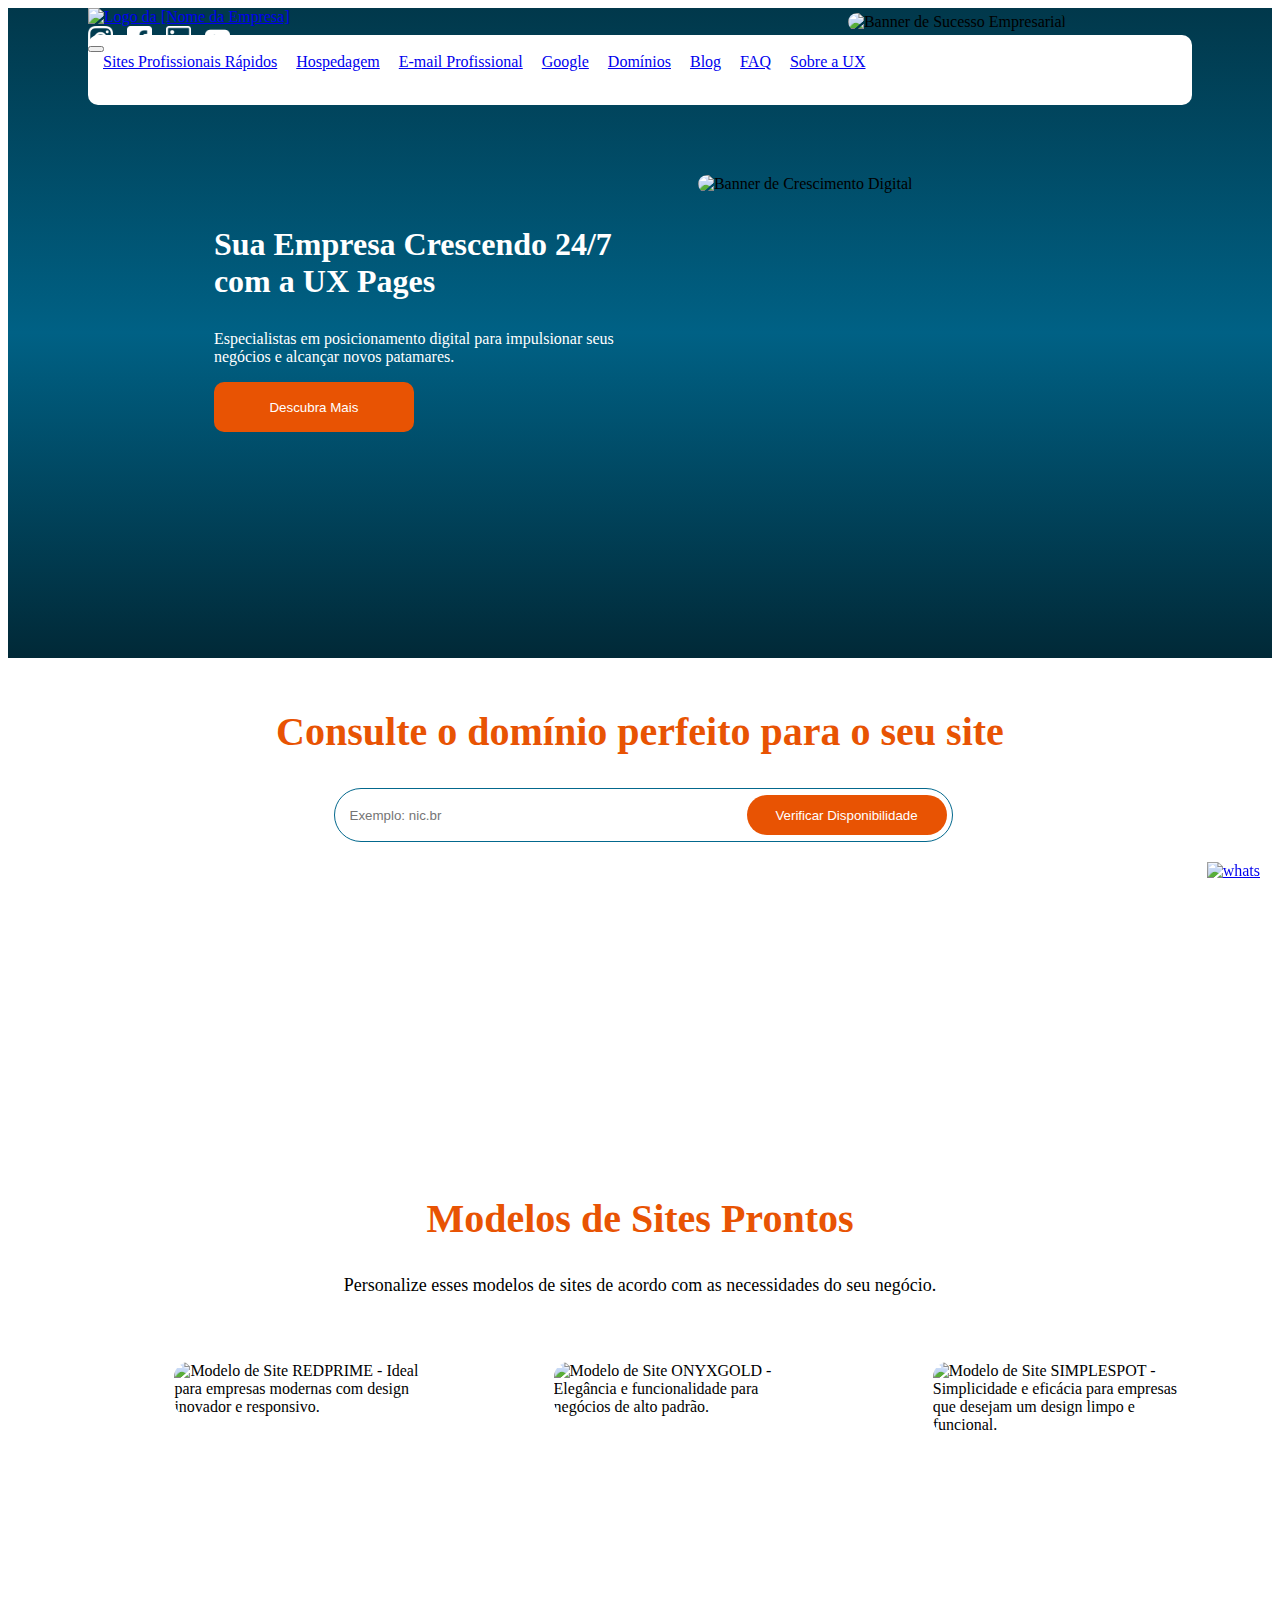
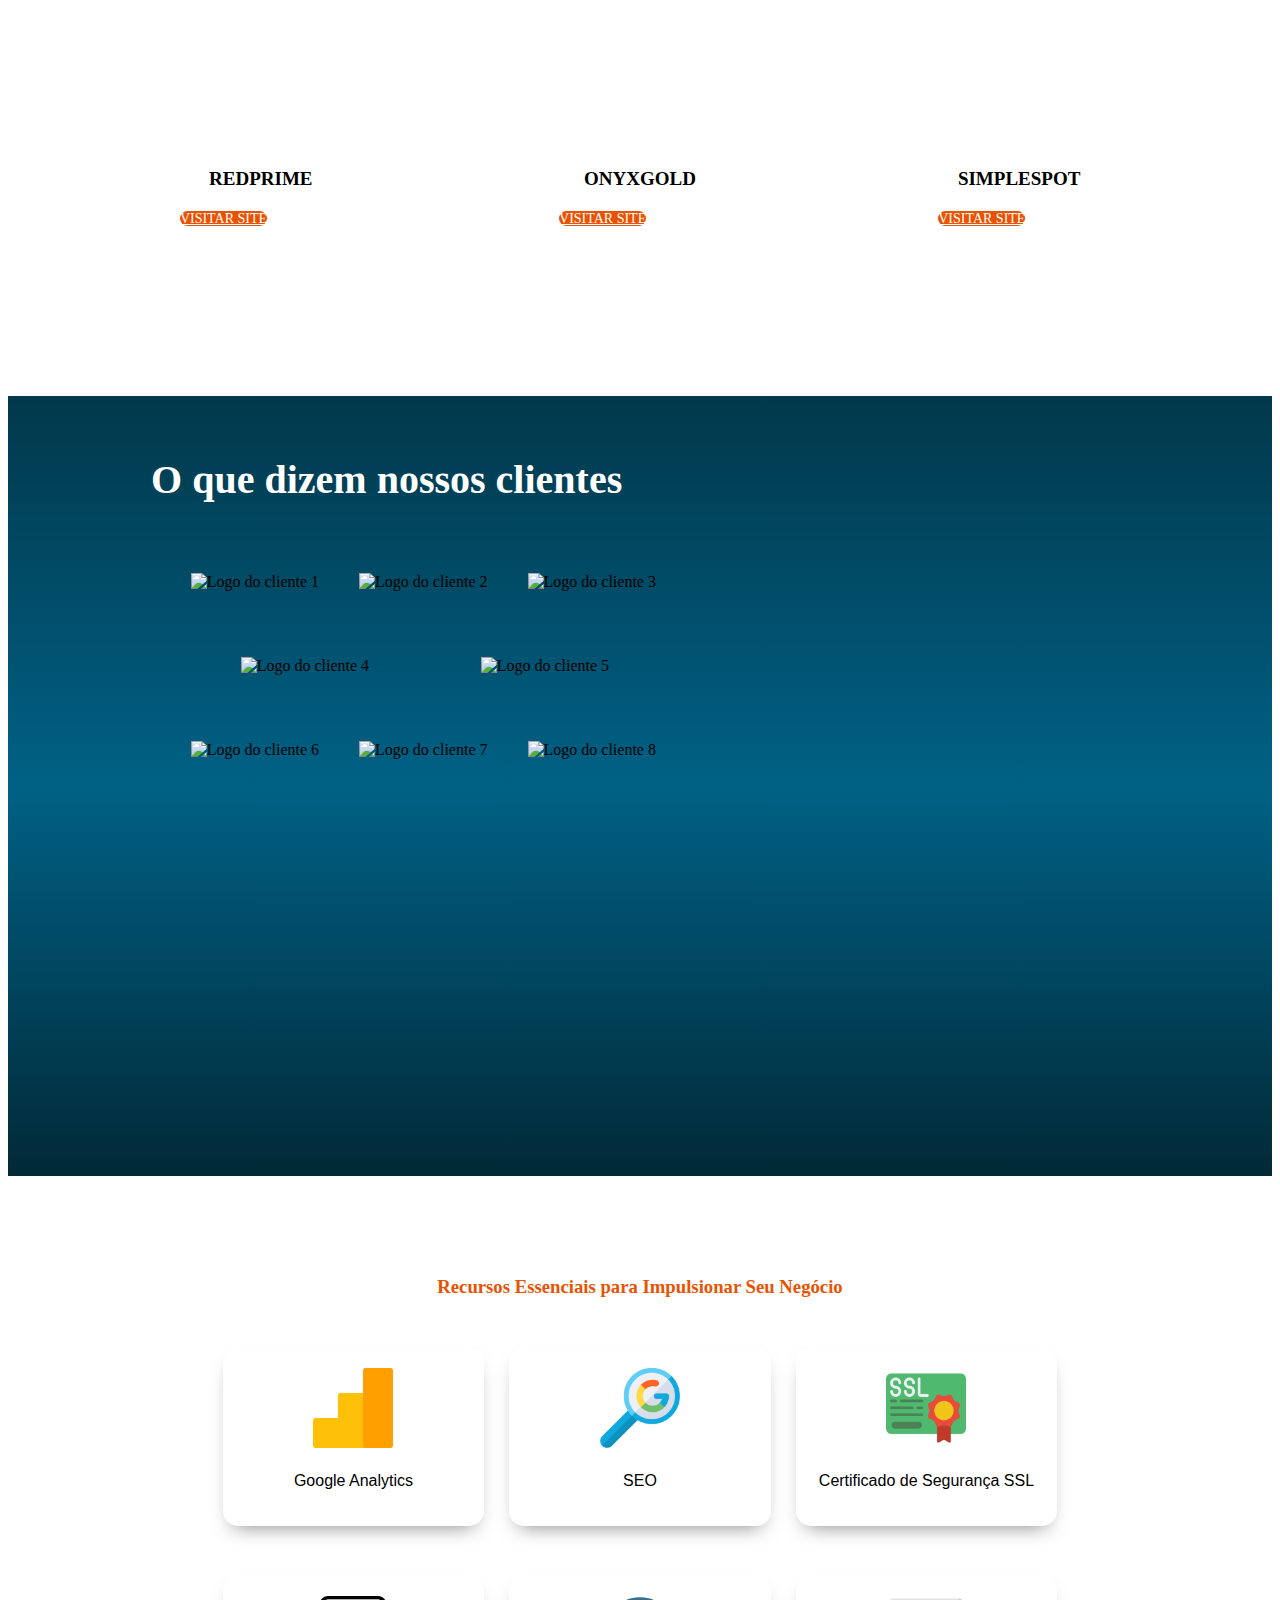
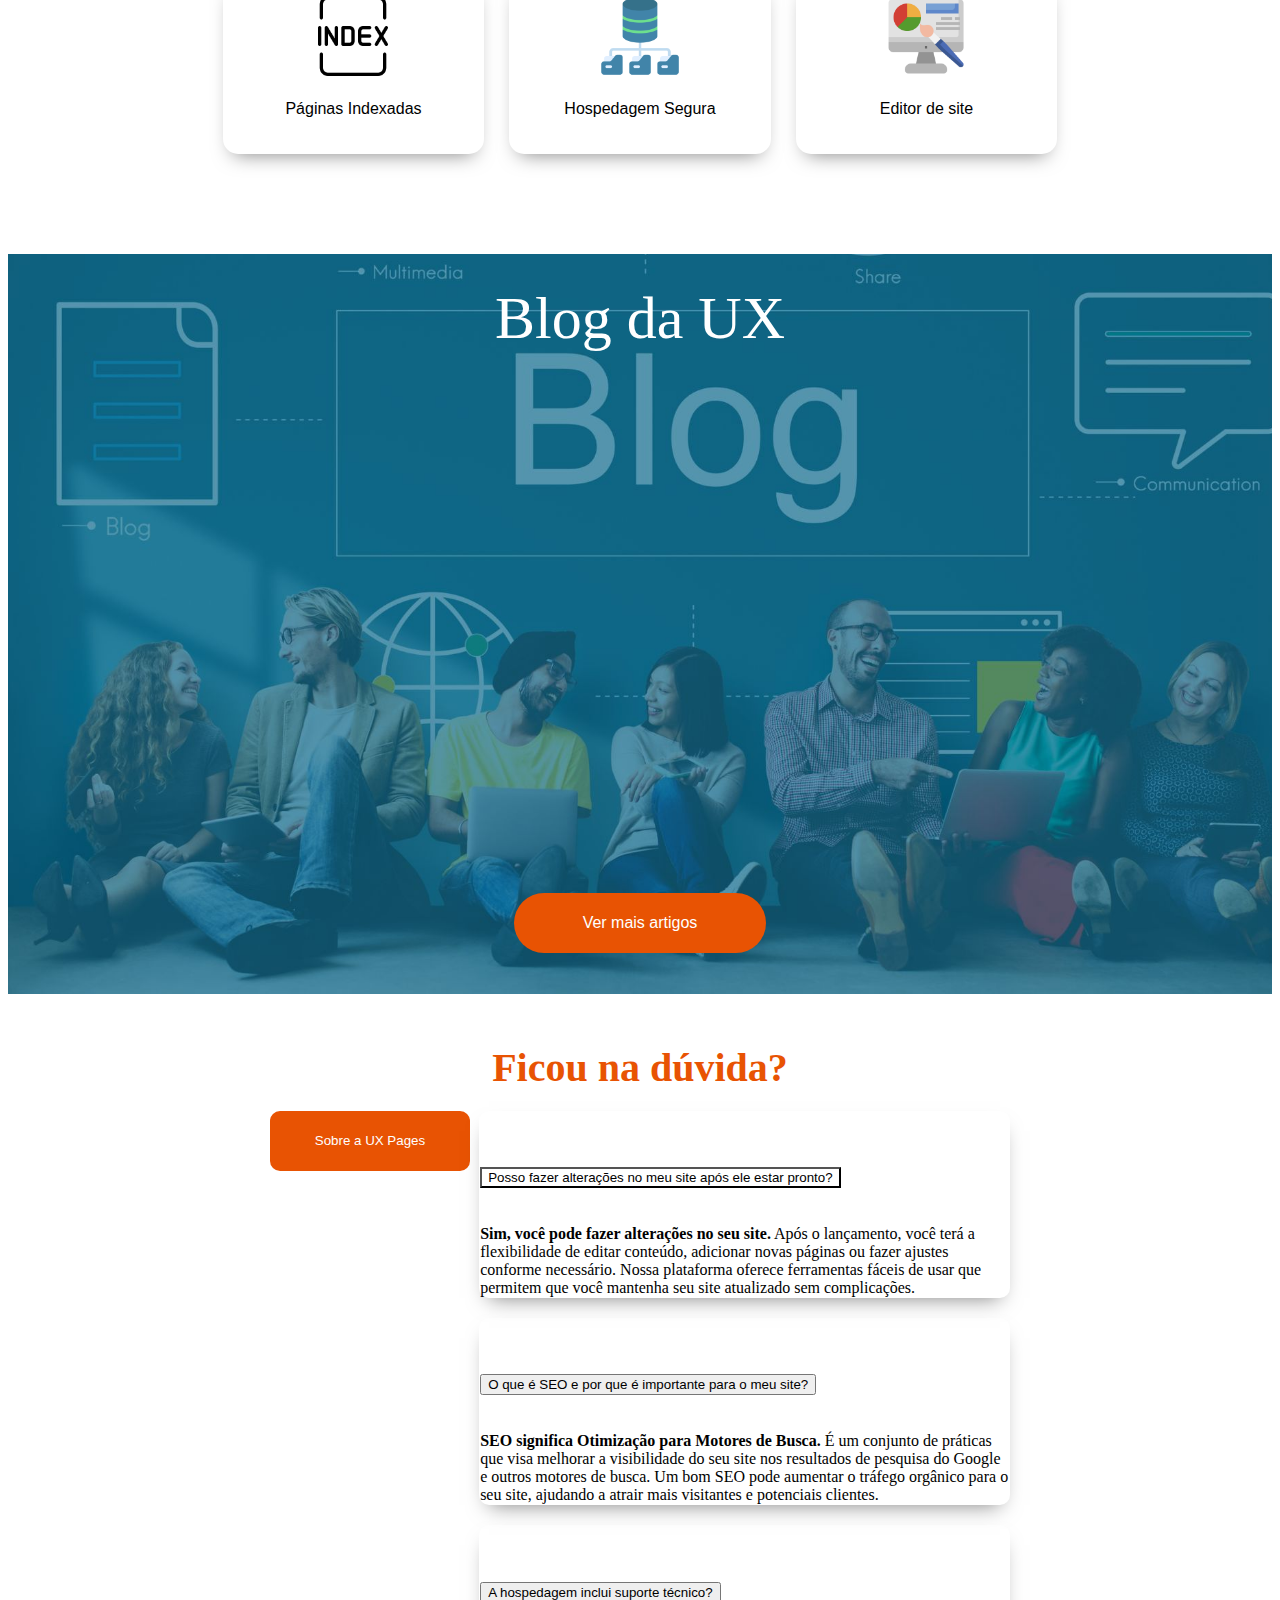
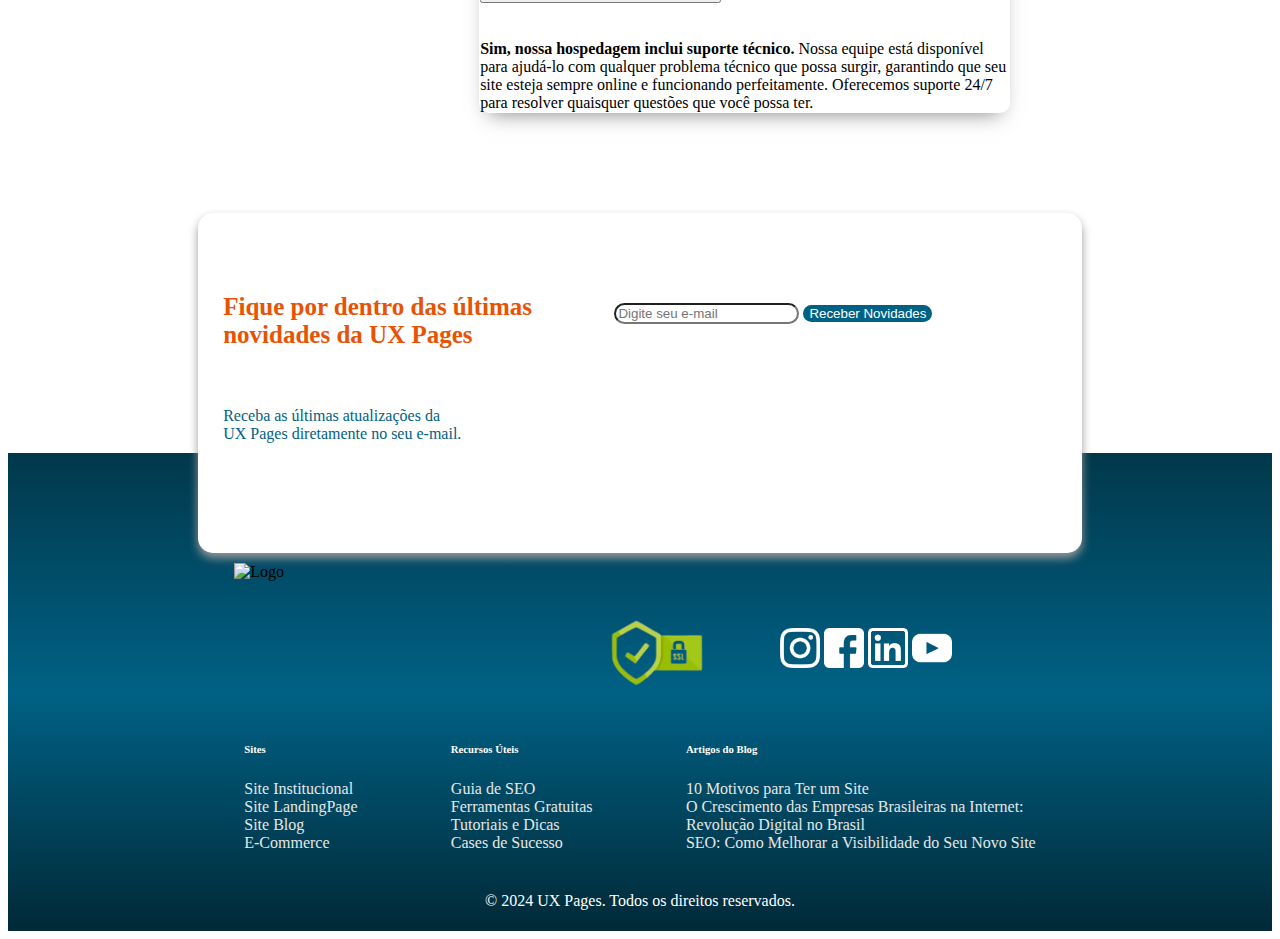
==== commit b1c434b1: "com blog finalizado" ====
--- a/uxpages/index.html
+++ b/uxpages/index.html
@@ -1,10 +1,13 @@
 <!DOCTYPE html>
 <html lang="en">
-  <head>
+<head>
     <meta charset="UTF-8">
     <meta name="viewport" content="width=device-width, initial-scale=1.0">
-    <meta name="Googlebot" content="index">
-    <meta name="robots" content="index, follow"> <!-- Meta tag para indexação -->
+    <meta name="theme-color" content="#006185">
+    <!-- Meta tag para indexação -->
+    <meta name="robots" content="index, follow">
+    <!-- Meta description para SEO -->
+    <meta name="description" content="UX Pages - Melhorando a experiência do usuário através de soluções inovadoras e práticas. Explore nossas páginas para saber mais sobre design, usabilidade e tendências de UX.">
     <link href="https://cdn.jsdelivr.net/npm/bootstrap@5.0.2/dist/css/bootstrap.min.css" rel="stylesheet" integrity="sha384-EVSTQN3/azprG1Anm3QDgpJLIm9Nao0Yz1ztcQTwFspd3yD65VohhpuuCOmLASjC" crossorigin="anonymous">
     <link rel="stylesheet" href="https://cdnjs.cloudflare.com/ajax/libs/animate.css/4.1.1/animate.min.css">
     <link rel="stylesheet" href="https://cdn.positus.global/production/resources/robbu/whatsapp-button/whatsapp-button.css">
@@ -21,10 +24,11 @@
     <title>UX Pages</title>
 </head>
 
+
 <body>
 
   <a id="robbu-whatsapp-button" target="_blank" href="https://api.whatsapp.com/send?phone=5551992794875&text=Oi">
-    <img src="https://cdn.positus.global/production/resources/robbu/whatsapp-button/whatsapp-icon.svg">
+    <img alt="whats" src="https://cdn.positus.global/production/resources/robbu/whatsapp-button/whatsapp-icon.svg">
     </a>
   
     <header>
@@ -55,7 +59,7 @@
                             <a class="nav-link" href="#" aria-label="E-mail Profissional - [Nome da Empresa]">E-mail Profissional</a>
                             <a class="nav-link" href="#" aria-label="Soluções Google - [Nome da Empresa]">Google</a>
                             <a class="nav-link" href="#" aria-label="Registro de Domínios - [Nome da Empresa]">Domínios</a>
-                            <a href="#" class="nav-link" aria-label="Blog - [Nome da Empresa]">Blog</a>
+                            <a href="pages/blogs/blog1/blog1.html" class="nav-link" aria-label="Blog - [Nome da Empresa]">Blog</a>
                             <a href="#" class="nav-link" aria-label="Perguntas Frequentes - FAQ - [Nome da Empresa]">FAQ</a>
                             <a href="#" class="nav-link" aria-label="Sobre a UX - [Nome da Empresa]">Sobre a UX</a>
                         </div>
@@ -108,7 +112,7 @@
                                         </a>
                                     </li>
                                     <li class="nav-link-item">
-                                        <a class="nav-link" href="#blog" aria-label="Blog - [Nome da Empresa]">
+                                        <a class="nav-link" href="pages/blogs/blog1/blog1.html" aria-label="Blog - [Nome da Empresa]">
                                             <span class="icon" role="img" aria-hidden="true">&#x1F4D1;</span>
                                             Blog
                                         </a>
@@ -267,7 +271,7 @@
             </figure>
             <div class="card-body alinhamento">
                 <h3 class="name-site">REDPRIME</h3>
-                <a href="#" class="btn btn-primary" aria-label="Visitar o site modelo REDPRIME">VISITAR SITE</a>
+                <a href="https://666120c90d96f535cb7b016d--uxpagesadv3.netlify.app/" class="btn btn-primary" aria-label="Visitar o site modelo REDPRIME">VISITAR SITE</a>
             </div>
         </article>
     
@@ -277,7 +281,7 @@
             </figure>
             <div class="card-body alinhamento">
                 <h3 class="name-site">ONYXGOLD</h3>
-                <a href="#" class="btn btn-primary" aria-label="Visitar o site modelo ONYXGOLD">VISITAR SITE</a>
+                <a href="https://uxpages-adv1.netlify.app/" class="btn btn-primary" aria-label="Visitar o site modelo ONYXGOLD">VISITAR SITE</a>
             </div>
         </article>
     
@@ -287,7 +291,7 @@
             </figure>
             <div class="card-body alinhamento">
                 <h3 class="name-site">SIMPLESPOT</h3>
-                <a href="#" class="btn btn-primary" aria-label="Visitar o site modelo SIMPLESPOT">VISITAR SITE</a>
+                <a href="https://uxpages-adv2.netlify.app/" class="btn btn-primary" aria-label="Visitar o site modelo SIMPLESPOT">VISITAR SITE</a>
             </div>
         </article>
     </div>
@@ -340,7 +344,7 @@
 
         <article class="card card-clients" id="client-2">
             <div class="card-top-image">
-                <img class="image-client" src="pictures/images/sitesimages/Design sem nome (34).jpg" alt="Foto do cliente João Silva">
+                <img class="image-client" src="pictures/images/blog images/Design sem nome.jpg" alt="Foto do cliente João Silva">
                 <div class="card-top-text">
                     <div class="flex-text-image">
                         <h3>João Silva</h3>
@@ -450,7 +454,7 @@
 <!-- blog -->
 
 <div class="geral-blog-desktop">
-    <div class="blog-text">
+    <div class="blog-text" id="chama-blog">
         <p>Blog da UX</p>
     </div>
     <div class="blogs-card">
--- a/uxpages/styles/clients.css
+++ b/uxpages/styles/clients.css
@@ -67,7 +67,7 @@
 }
 
 button.like-btn{
-    width: 30%;
+    width: 35%;
     margin-left: -20px;
     background-color: transparent;
     margin-top: -40px;
--- a/uxpages/styles/blog.css
+++ b/uxpages/styles/blog.css
@@ -1,6 +1,6 @@
 
 .geral-blog-desktop{
-    background-image: url(../pictures/images/sitesimages/Design\ sem\ nome\ \(35\).jpg);
+    background-image: url('../pictures/images/sitesimages/Design\ sem\ nome\ \(35\).jpg');
     background-size: cover;
     background-repeat: no-repeat;
     position: relative;
--- a/uxpages/styles/inscreva.css
+++ b/uxpages/styles/inscreva.css
@@ -50,7 +50,7 @@
         width: 80%;
         border-radius: 15px;
         background-color: white;
-        height: 250px;
+        height: 290px;
         margin-top: 100px;
         padding-top: 40px;
         margin-left: 10%;
@@ -79,10 +79,21 @@
         width: 90%;
         border-radius: 25px;
         margin-left: 5%;
+        display: grid;
+        padding-bottom: 20px;
     }
 
     .novidades{
-        width: 40%;
+        width: 100%;
         font-size: 13px;
+        border-radius: 15px!important;
+        /* margin-left: 10%; */
+        margin-top: 15px;
+        height: 30px;
+    }
+
+    input.form-control{
+        border-radius: 15px!important;
+        width: 100%!important;
     }
 }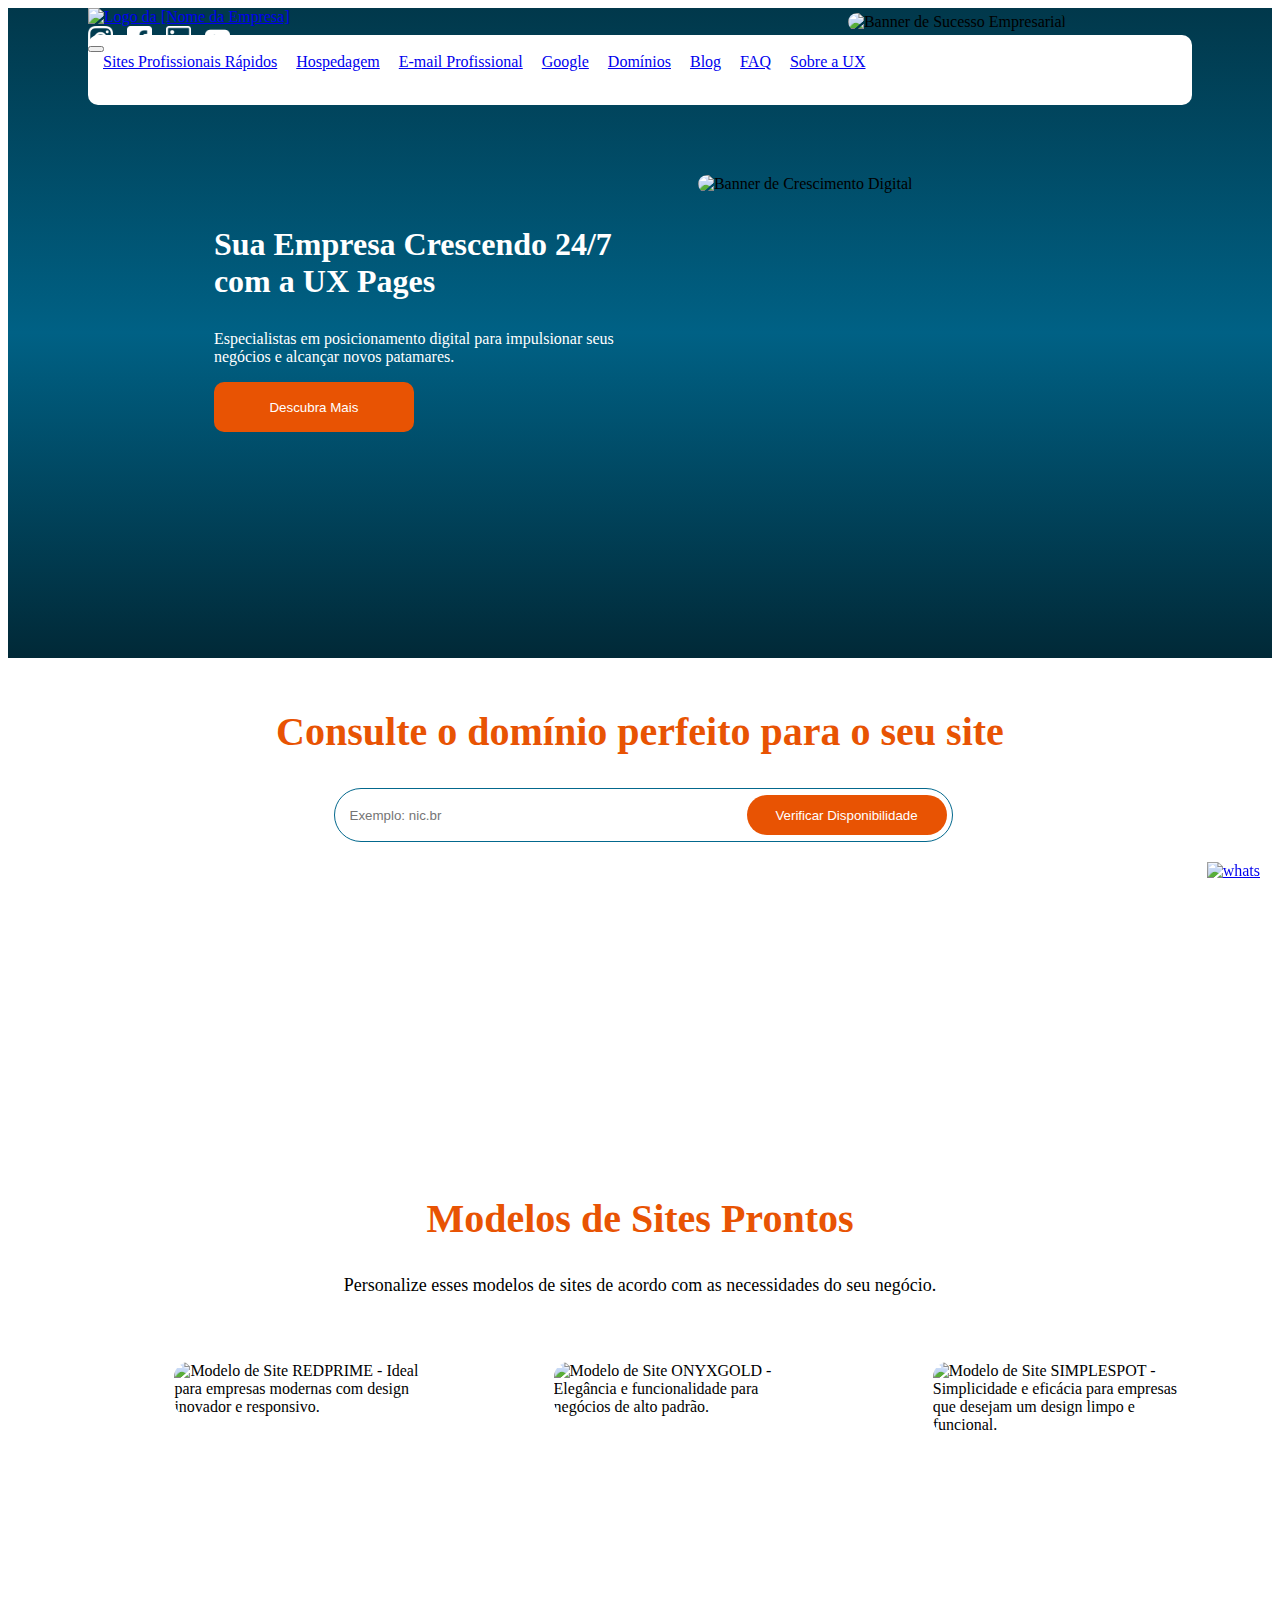
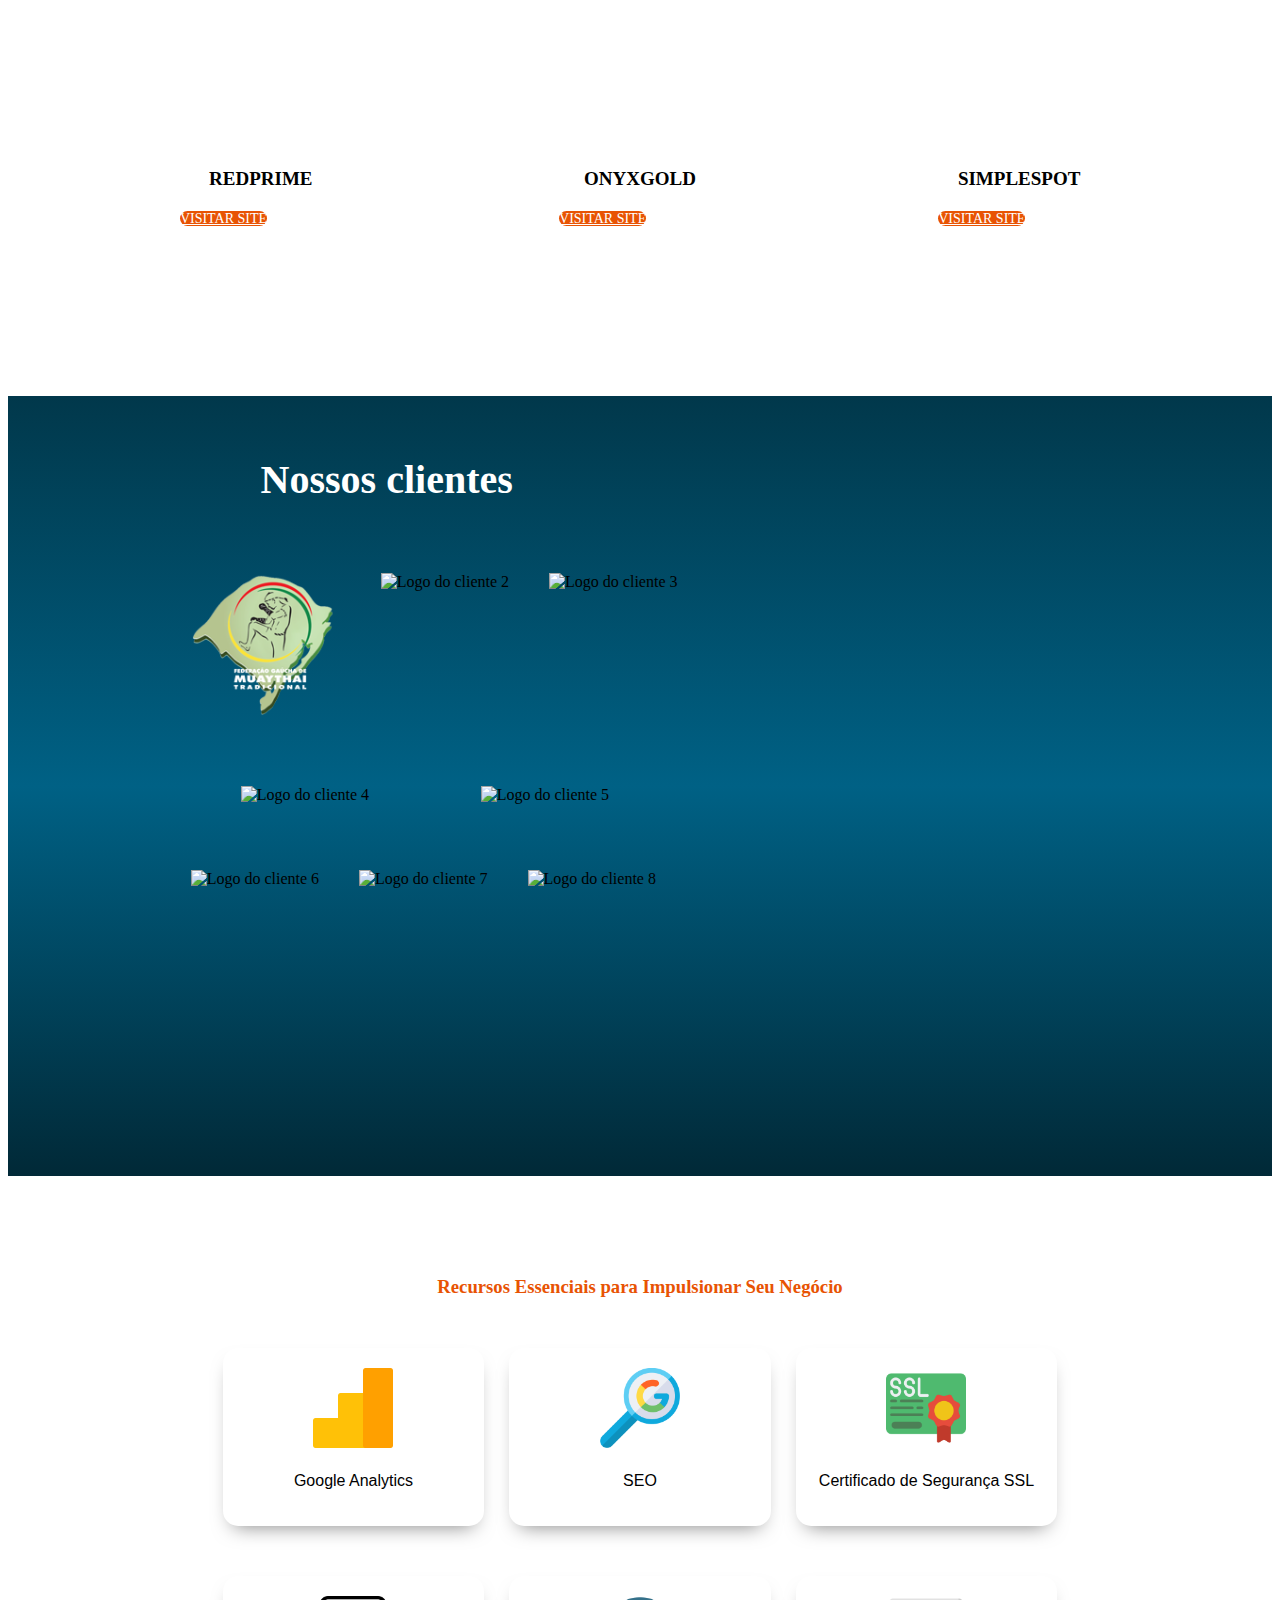
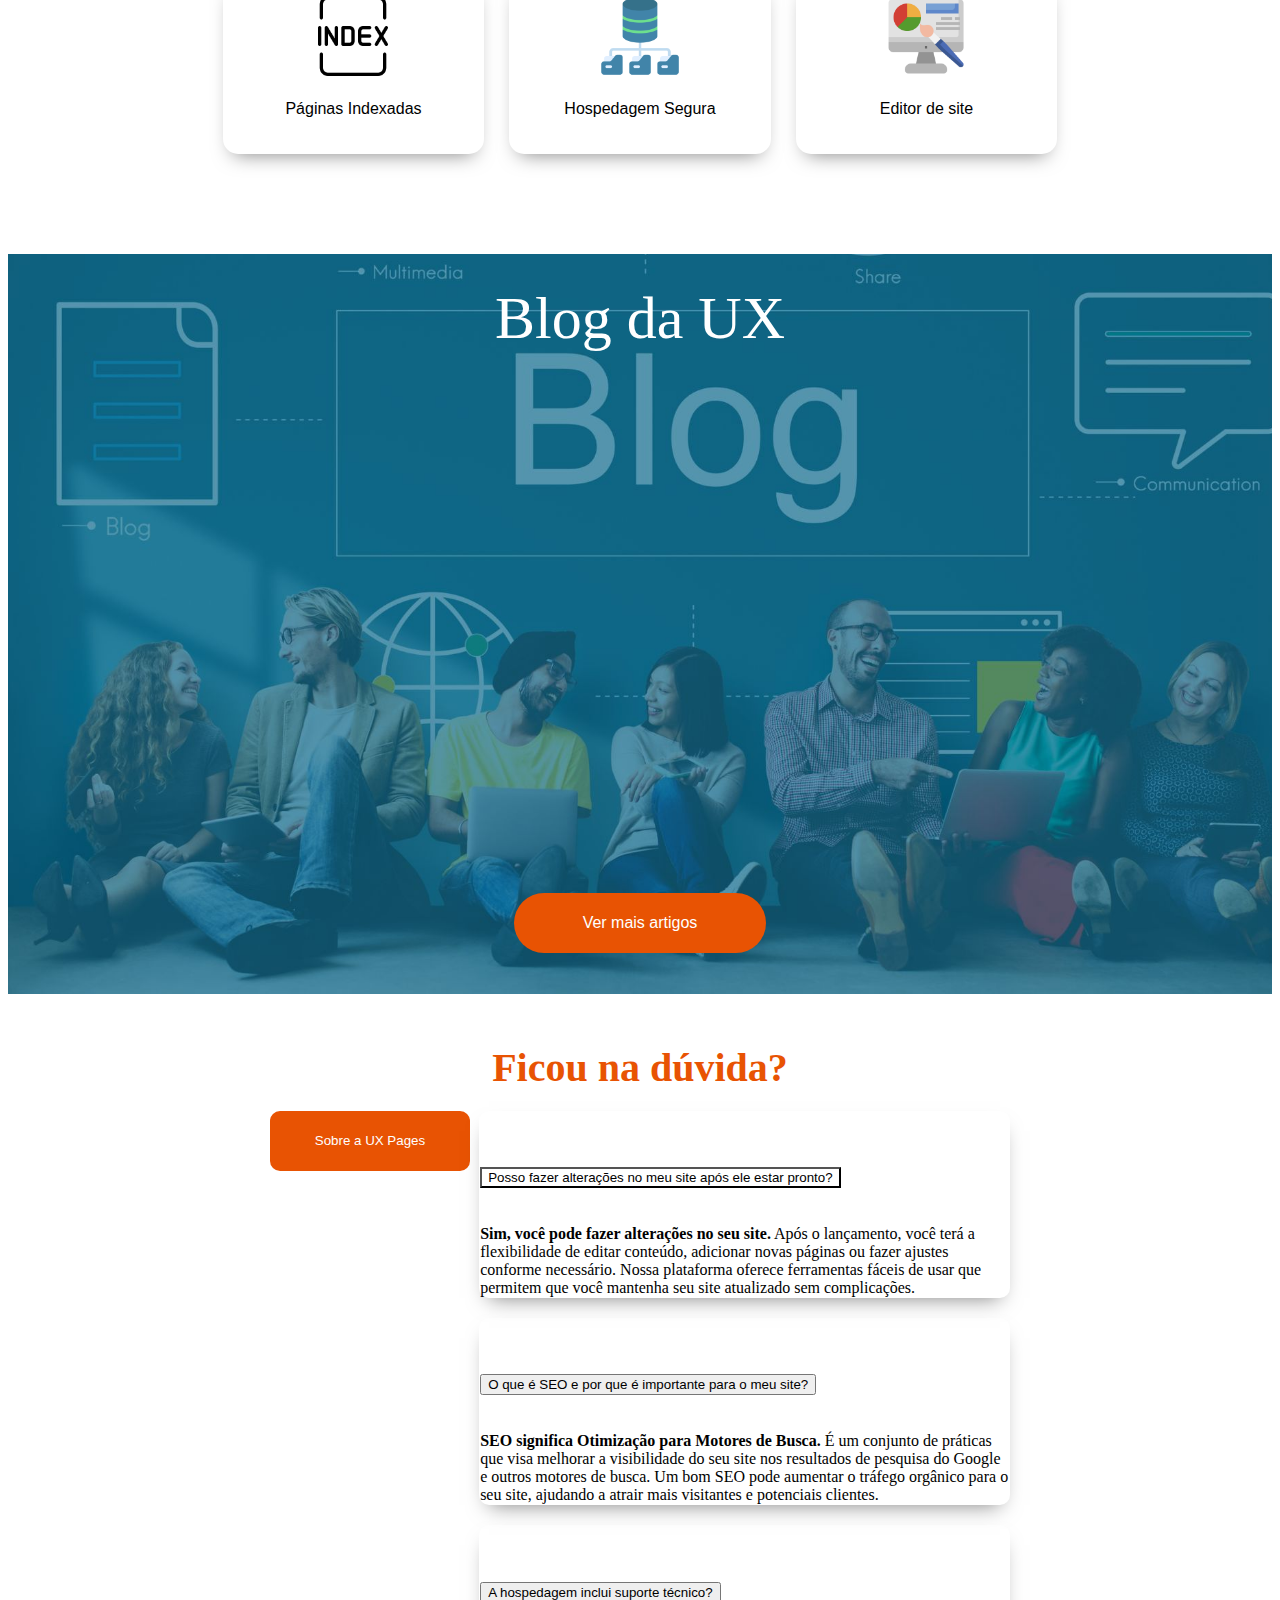
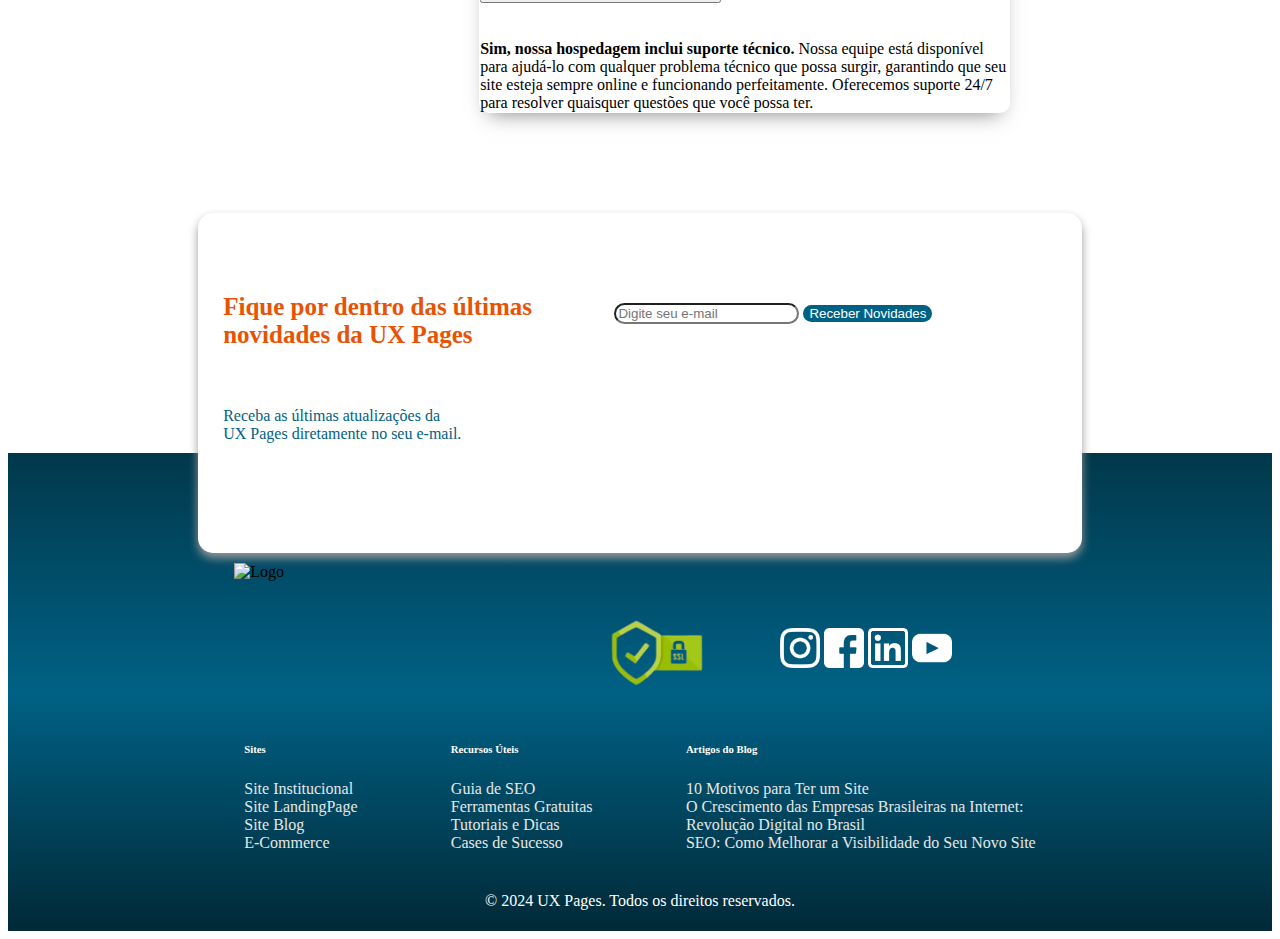
==== commit ee40f310: "Estrutura do blog concluida, falta apenas direcionar e colocar os blogs corretos" ====
--- a/uxpages/index.html
+++ b/uxpages/index.html
@@ -8,6 +8,7 @@
     <meta name="robots" content="index, follow">
     <!-- Meta description para SEO -->
     <meta name="description" content="UX Pages - Melhorando a experiência do usuário através de soluções inovadoras e práticas. Explore nossas páginas para saber mais sobre design, usabilidade e tendências de UX.">
+    <link rel="icon" href="pictures/2-removebg-preview.png" type="image/x-icon">
     <link href="https://cdn.jsdelivr.net/npm/bootstrap@5.0.2/dist/css/bootstrap.min.css" rel="stylesheet" integrity="sha384-EVSTQN3/azprG1Anm3QDgpJLIm9Nao0Yz1ztcQTwFspd3yD65VohhpuuCOmLASjC" crossorigin="anonymous">
     <link rel="stylesheet" href="https://cdnjs.cloudflare.com/ajax/libs/animate.css/4.1.1/animate.min.css">
     <link rel="stylesheet" href="https://cdn.positus.global/production/resources/robbu/whatsapp-button/whatsapp-button.css">
@@ -59,7 +60,7 @@
                             <a class="nav-link" href="#" aria-label="E-mail Profissional - [Nome da Empresa]">E-mail Profissional</a>
                             <a class="nav-link" href="#" aria-label="Soluções Google - [Nome da Empresa]">Google</a>
                             <a class="nav-link" href="#" aria-label="Registro de Domínios - [Nome da Empresa]">Domínios</a>
-                            <a href="pages/blogs/blog1/blog1.html" class="nav-link" aria-label="Blog - [Nome da Empresa]">Blog</a>
+                            <a href="pages/blogs/blog1/indexblog.html" class="nav-link" aria-label="Blog - [Nome da Empresa]">Blog</a>
                             <a href="#" class="nav-link" aria-label="Perguntas Frequentes - FAQ - [Nome da Empresa]">FAQ</a>
                             <a href="#" class="nav-link" aria-label="Sobre a UX - [Nome da Empresa]">Sobre a UX</a>
                         </div>
@@ -304,11 +305,11 @@
 
 <div class="geral-clients">
     <div class="clients-speak">
-        <p><b>O que dizem nossos clientes</b></p>
+        <p><b>Nossos clientes</b></p>
         <div class="images-logo">
             <ul class="client-logos">
-                <li><img src="pictures/images/Apresentação_do_logo.pdf-removebg-preview.png" alt="Logo do cliente 1"></li>
-                <li><img src="pictures/images/Apresentação_do_logo.pdf-removebg-preview.png" alt="Logo do cliente 2"></li>
+                <li><img src="pictures/clients/logo-fgmt.png" alt="Logo do cliente 1"></li>
+                <li><img src="pictures/clients/logo.jpg" alt="Logo do cliente 2"></li>
                 <li><img src="pictures/images/Apresentação_do_logo.pdf-removebg-preview.png" alt="Logo do cliente 3"></li>
             </ul>
             <ul class="client-logos-two">
@@ -463,7 +464,7 @@
             <div class="card-body">
                 <h5 class="card-title">10 Motivos para Ter um Site</h5>
                 <p class="card-text">Em um mundo cada vez mais digital, ter um site não é mais uma opção, mas uma necessidade para qualquer empresa que deseja crescer e...</p>
-                <a href="#" class="blog-link">Ler mais</a>
+                <a href="pages/blogs/blog1/blog1.html" class="blog-link">Ler mais</a>
             </div>
             <div class="card-footer">
                 <small class="text-muted">Publicado 16/06/2024</small>
@@ -475,7 +476,7 @@
             <div class="card-body">
                 <h5 class="card-title">O Crescimento das Empresas Brasileiras na Internet: Revolução Digital no Brasil</h5>
                 <p class="card-text">A era digital está transformando o panorama empresarial global...</p>
-                <a href="#" class="blog-link">Ler mais</a>
+                <a href="pages/blogs/blog1/blog3.html" class="blog-link">Ler mais</a>
             </div>
             <div class="card-footer">
                 <small class="text-muted">Publicado 16/06/2024</small>
@@ -487,7 +488,7 @@
             <div class="card-body">
                 <h5 class="card-title">SEO: Como Melhorar a Visibilidade do Seu Novo Site</h5>
                 <p class="card-text">Se você acabou de lançar um novo site, provavelmente está se perguntando como fazer com que...</p>
-                <a href="#" class="blog-link">Ler mais</a>
+                <a href="pages/blogs/blog1/blog2.html" class="blog-link">Ler mais</a>
             </div>
             <div class="card-footer">
                 <small class="text-muted">Publicado 16/06/2024</small>
@@ -509,7 +510,7 @@
                     <div class="card-body">
                         <h5 class="card-title">10 Motivos para Ter um Site</h5>
                         <p class="card-text">Em um mundo cada vez mais digital, ter um site não é mais uma opção, mas uma necessidade para qualquer empresa que deseja crescer e...</p>
-                        <a href="#" class="blog-link">Ler mais</a>
+                        <a href="pages/blogs/blog1/blog1.html" class="blog-link">Ler mais</a>
                     </div>
                     <div class="card-footer">
                         <small class="text-muted">Publicado 16/06/2024</small>
@@ -522,7 +523,7 @@
                     <div class="card-body">
                         <h5 class="card-title">O Crescimento das Empresas Brasileiras na Internet: Revolução Digital no Brasil</h5>
                         <p class="card-text">A era digital está transformando o panorama empresarial global...</p>
-                        <a href="#" class="blog-link">Ler mais</a>
+                        <a href="pages/blogs/blog1/blog3.html" class="blog-link">Ler mais</a>
                     </div>
                     <div class="card-footer">
                         <small class="text-muted">Publicado 16/06/2024</small>
@@ -535,7 +536,7 @@
                     <div class="card-body">
                         <h5 class="card-title">SEO: Como Melhorar a Visibilidade do Seu Novo Site</h5>
                         <p class="card-text">Se você acabou de lançar um novo site, provavelmente está se perguntando como fazer com que...</p>
-                        <a href="#" class="blog-link">Ler mais</a>
+                        <a href="pages/blogs/blog1/blog2.html" class="blog-link">Ler mais</a>
                     </div>
                     <div class="card-footer">
                         <small class="text-muted">Publicado 16/06/2024</small>
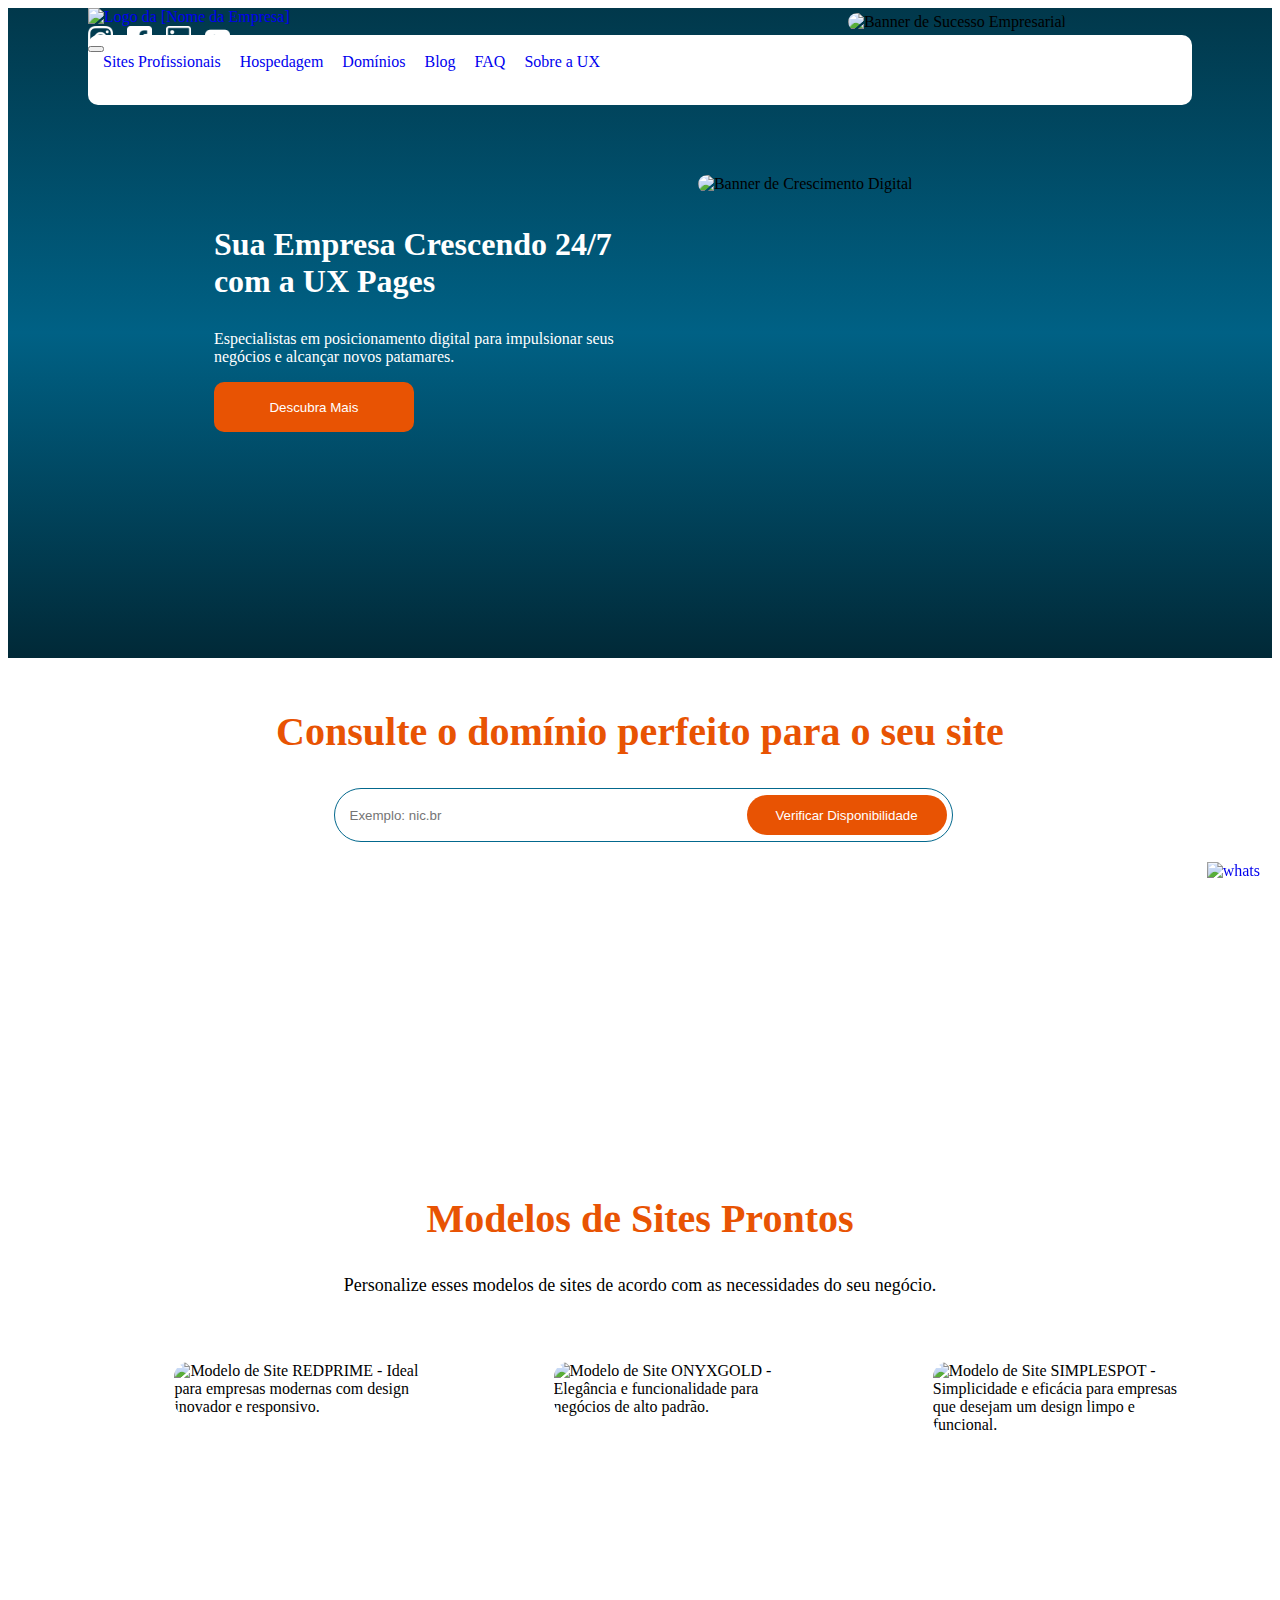
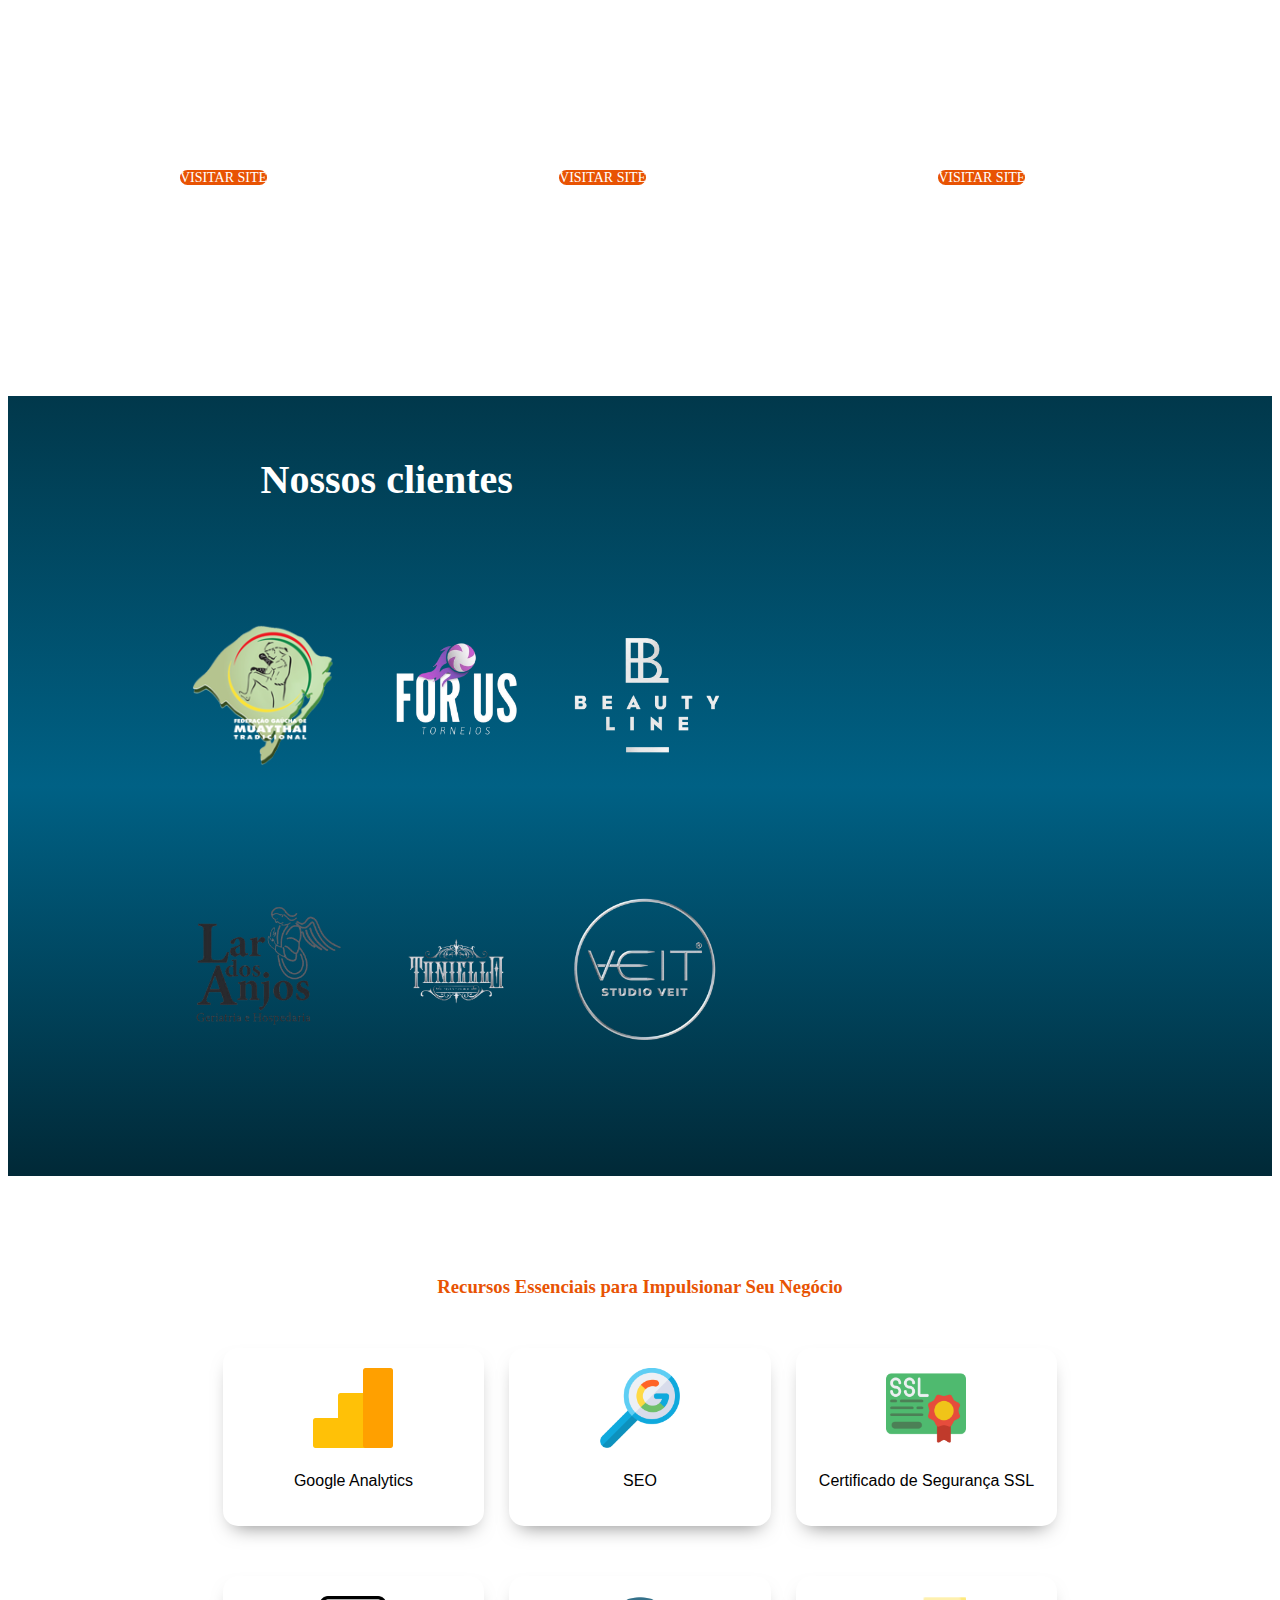
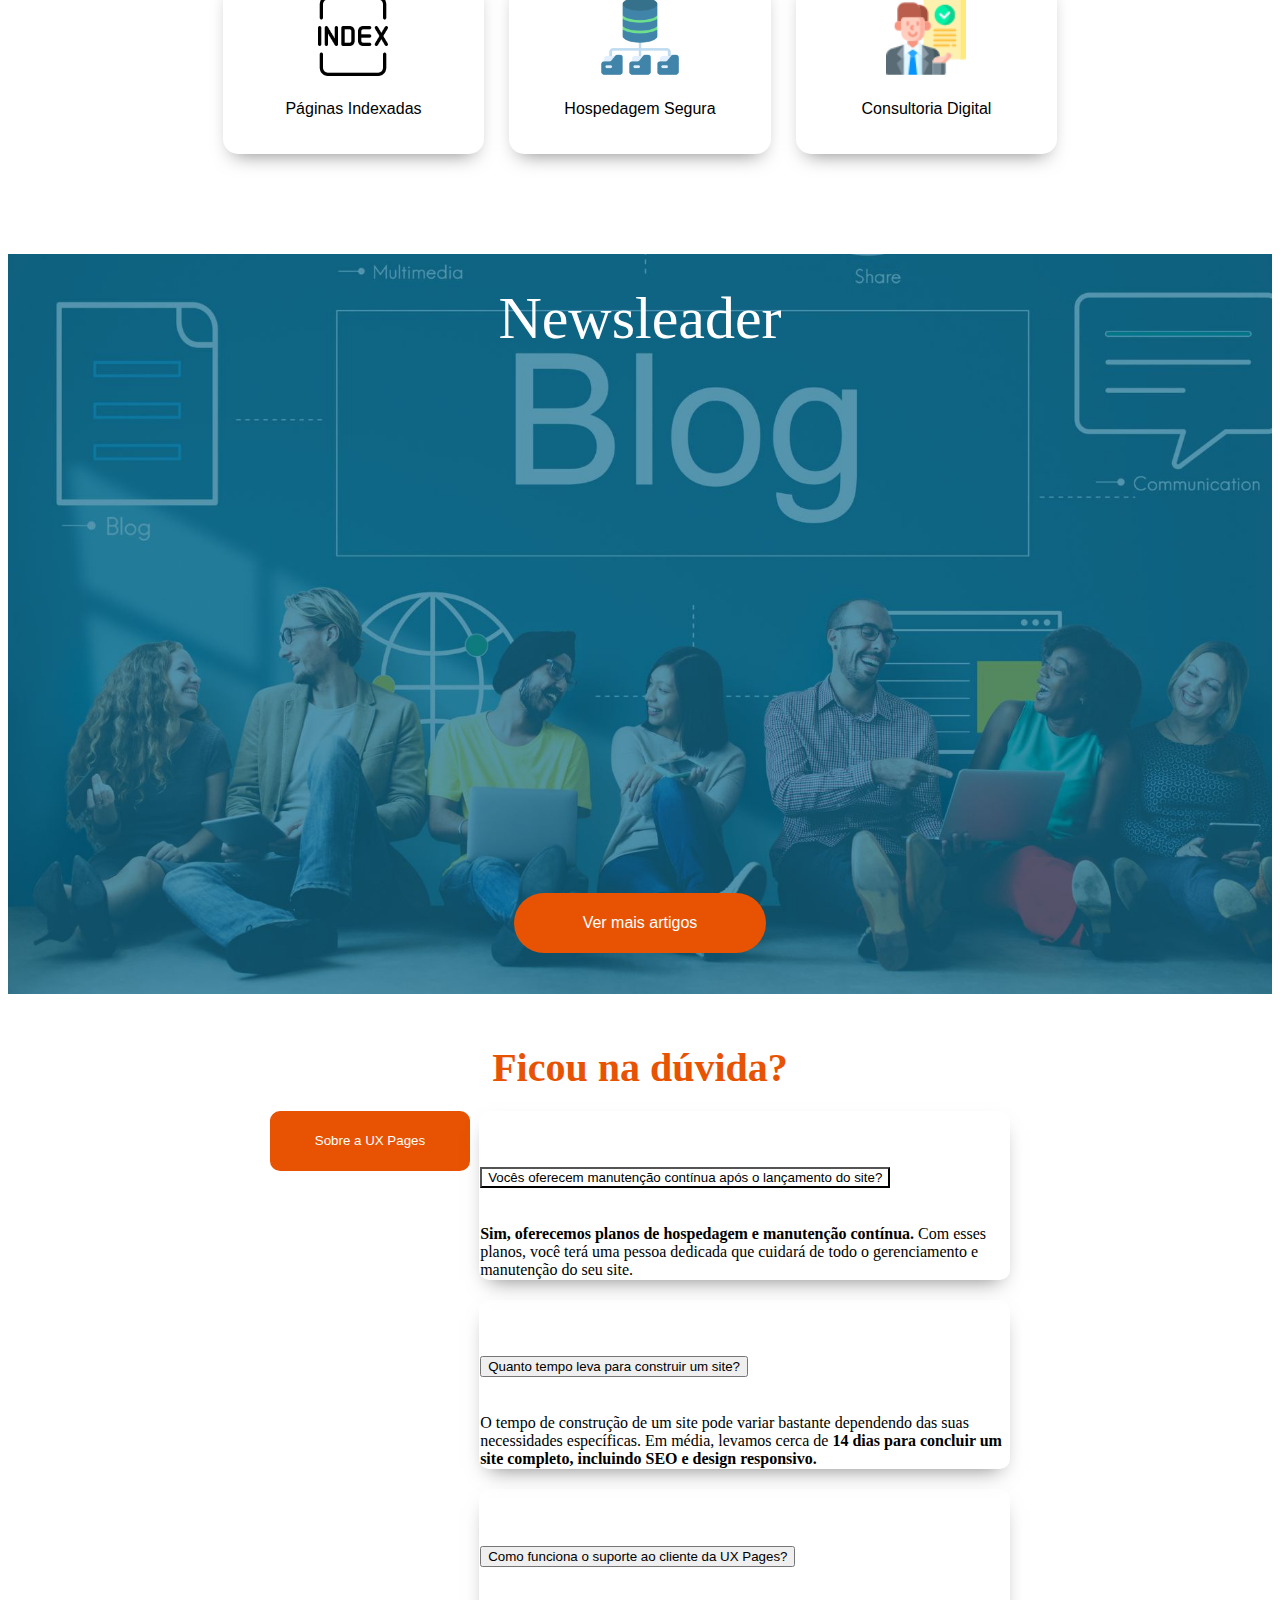
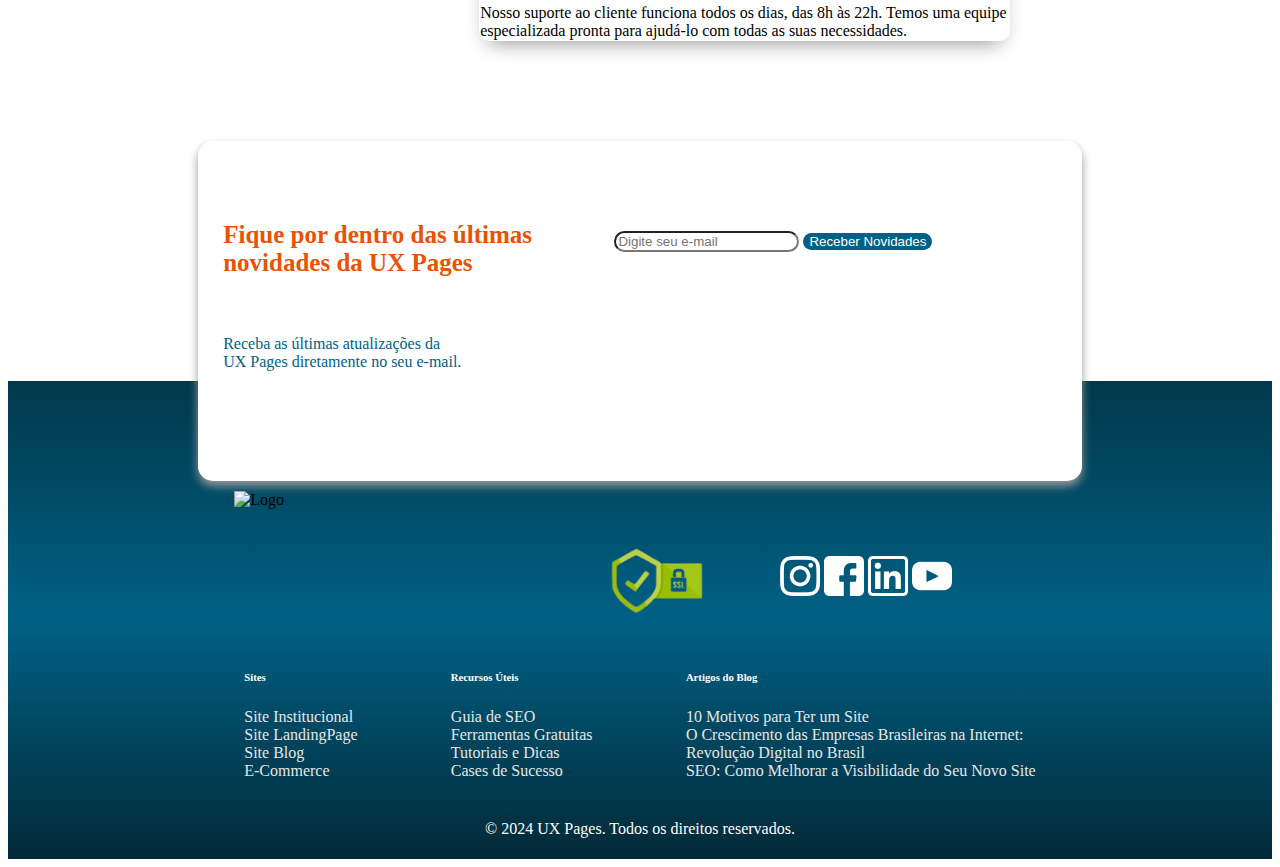
==== commit de0dc87b: "site finalizado" ====
--- a/uxpages/index.html
+++ b/uxpages/index.html
@@ -4,10 +4,28 @@
     <meta charset="UTF-8">
     <meta name="viewport" content="width=device-width, initial-scale=1.0">
     <meta name="theme-color" content="#006185">
-    <!-- Meta tag para indexação -->
+    
+    <!-- Meta tags para indexação -->
     <meta name="robots" content="index, follow">
+    
     <!-- Meta description para SEO -->
     <meta name="description" content="UX Pages - Melhorando a experiência do usuário através de soluções inovadoras e práticas. Explore nossas páginas para saber mais sobre design, usabilidade e tendências de UX.">
+    
+    <!-- Meta tag para o autor -->
+    <meta name="author" content="UX Pages">
+    
+    <!-- Meta tags para redes sociais -->
+    <meta property="og:title" content="UX Pages">
+    <meta property="og:description" content="Melhorando a experiência do usuário através de soluções inovadoras e práticas.">
+    <meta property="og:image" content="URL_da_imagem_para_rede_social">
+    <meta property="og:url" content="URL_do_seu_site">
+    <meta property="og:type" content="website">
+    <meta property="og:locale" content="en_US">
+
+    <!-- Meta tag para o Google Analytics-->
+    <meta name="google-site-verification" content="G-6HPRRFJPQM">
+
+    
     <link rel="icon" href="pictures/2-removebg-preview.png" type="image/x-icon">
     <link href="https://cdn.jsdelivr.net/npm/bootstrap@5.0.2/dist/css/bootstrap.min.css" rel="stylesheet" integrity="sha384-EVSTQN3/azprG1Anm3QDgpJLIm9Nao0Yz1ztcQTwFspd3yD65VohhpuuCOmLASjC" crossorigin="anonymous">
     <link rel="stylesheet" href="https://cdnjs.cloudflare.com/ajax/libs/animate.css/4.1.1/animate.min.css">
@@ -26,6 +44,7 @@
 </head>
 
 
+
 <body>
 
   <a id="robbu-whatsapp-button" target="_blank" href="https://api.whatsapp.com/send?phone=5551992794875&text=Oi">
@@ -41,10 +60,10 @@
                         <img src="pictures/images/Apresentação_do_logo.pdf-removebg-preview.png" alt="Logo da [Nome da Empresa]" width="150px">
                     </a>
                     <div class="d-flex icon-nav">
-                        <a href="https://instagram.com/suaempresa" aria-label="Link para o Instagram da [Nome da Empresa]"><img src="pictures/navbar-icon/instagram.png" alt="Instagram da [Nome da Empresa]" width="25px"></a>
-                        <a href="https://facebook.com/suaempresa" aria-label="Link para o Facebook da [Nome da Empresa]"><img src="pictures/navbar-icon/facebook.png" alt="Facebook da [Nome da Empresa]" width="25px"></a>
-                        <a href="https://linkedin.com/company/suaempresa" aria-label="Link para o LinkedIn da [Nome da Empresa]"><img src="pictures/navbar-icon/linkedin.png" alt="LinkedIn da [Nome da Empresa]" width="25px"></a>
-                        <a href="https://youtube.com/c/suaempresa" aria-label="Link para o YouTube da [Nome da Empresa]"><img src="pictures/navbar-icon/youtube.png" alt="YouTube da [Nome da Empresa]" width="25px"></a>
+                        <a href="https://www.instagram.com/ux_pages/" target="_blank" aria-label="Link para o Instagram da [Nome da Empresa]"><img src="pictures/navbar-icon/instagram.png" alt="Instagram da [Nome da Empresa]" width="25px"></a>
+                        <a href="https://facebook.com/suaempresa" target="_blank" aria-label="Link para o Facebook da [Nome da Empresa]"><img src="pictures/navbar-icon/facebook.png" alt="Facebook da [Nome da Empresa]" width="25px"></a>
+                        <a href="https://www.linkedin.com/in/ux-pages/" target="_blank" aria-label="Link para o LinkedIn da [Nome da Empresa]"><img src="pictures/navbar-icon/linkedin.png" alt="LinkedIn da [Nome da Empresa]" width="25px"></a>
+                        <a href="https://www.youtube.com/@UxPages" target="_blank" aria-label="Link para o YouTube da [Nome da Empresa]"><img src="pictures/navbar-icon/youtube.png" alt="YouTube da [Nome da Empresa]" width="25px"></a>
                     </div>
                 </div>
             </nav>
@@ -55,13 +74,13 @@
                     </button>
                     <div class="collapse navbar-collapse" id="navbarNavAltMarkup">
                         <div class="navbar-nav">
-                            <a class="nav-link" href="#" aria-label="Sites Profissionais Rápidos - [Nome da Empresa]">Sites Profissionais Rápidos</a>
+                            <a class="nav-link" href="#" aria-label="Sites Profissionais Rápidos - [Nome da Empresa]">Sites Profissionais</a>
                             <a class="nav-link" href="#" aria-label="Hospedagem Web - [Nome da Empresa]">Hospedagem</a>
-                            <a class="nav-link" href="#" aria-label="E-mail Profissional - [Nome da Empresa]">E-mail Profissional</a>
-                            <a class="nav-link" href="#" aria-label="Soluções Google - [Nome da Empresa]">Google</a>
-                            <a class="nav-link" href="#" aria-label="Registro de Domínios - [Nome da Empresa]">Domínios</a>
+                            <!-- <a class="nav-link" href="#" aria-label="E-mail Profissional - [Nome da Empresa]">E-mail Profissional</a> -->
+                            <!-- <a class="nav-link" href="#" aria-label="Soluções Google - [Nome da Empresa]">Google</a> -->
+                            <a class="nav-link" href="#domain-busca" aria-label="Registro de Domínios - [Nome da Empresa]">Domínios</a>
                             <a href="pages/blogs/blog1/indexblog.html" class="nav-link" aria-label="Blog - [Nome da Empresa]">Blog</a>
-                            <a href="#" class="nav-link" aria-label="Perguntas Frequentes - FAQ - [Nome da Empresa]">FAQ</a>
+                            <a href="#duvidas-faq" class="nav-link" aria-label="Perguntas Frequentes - FAQ - [Nome da Empresa]">FAQ</a>
                             <a href="#" class="nav-link" aria-label="Sobre a UX - [Nome da Empresa]">Sobre a UX</a>
                         </div>
                     </div>
@@ -89,12 +108,12 @@
                                         </a>
                                     </li>
                                     <li class="nav-link-item">
-                                        <a class="nav-link" href="#" aria-label="Hospedagem Web - [Nome da Empresa]">
+                                        <a class="nav-link" href="#domain-busca" aria-label="Hospedagem Web - [Nome da Empresa]">
                                             <span class="icon" role="img" aria-hidden="true">&#x1F527;</span>
                                             Hospedagem
                                         </a>
                                     </li>
-                                    <li class="nav-link-item">
+                                    <!-- <li class="nav-link-item">
                                         <a class="nav-link" href="#" aria-label="E-mail Profissional - [Nome da Empresa]">
                                             <span class="icon" role="img" aria-hidden="true">&#x2709;</span>
                                             E-mail Profissional
@@ -105,7 +124,7 @@
                                             <span class="icon" role="img" aria-hidden="true">&#x1F4C8;</span>
                                             Google
                                         </a>
-                                    </li>
+                                    </li> -->
                                     <li class="nav-link-item">
                                         <a class="nav-link" href="#domain-name" aria-label="Registro de Domínios - [Nome da Empresa]">
                                             <span class="icon" role="img" aria-hidden="true">&#x1F524;</span>
@@ -113,13 +132,13 @@
                                         </a>
                                     </li>
                                     <li class="nav-link-item">
-                                        <a class="nav-link" href="pages/blogs/blog1/blog1.html" aria-label="Blog - [Nome da Empresa]">
+                                        <a class="nav-link" href="pages/blogs/blog1/indexblog.html" aria-label="Blog - [Nome da Empresa]">
                                             <span class="icon" role="img" aria-hidden="true">&#x1F4D1;</span>
                                             Blog
                                         </a>
                                     </li>
                                     <li class="nav-link-item">
-                                        <a class="nav-link" href="#faq" aria-label="Perguntas Frequentes - FAQ - [Nome da Empresa]">
+                                        <a class="nav-link" href="#duvidas-faq" aria-label="Perguntas Frequentes - FAQ - [Nome da Empresa]">
                                             <span class="icon" role="img" aria-hidden="true">&#x1F4A1;</span>
                                             FAQ
                                         </a>
@@ -142,7 +161,8 @@
             <div class="text-header">
                 <h1>Sua Empresa Crescendo 24/7 com a UX Pages</h1>
                 <p>Especialistas em posicionamento digital para impulsionar seus negócios e alcançar novos patamares.</p>
-                <button>Descubra Mais</button>
+                <a href="https://api.whatsapp.com/send?phone=5551992794875&text=Oi"><button>Descubra Mais</button></a>
+                
             </div>
             <div class="banner-header">
                 <img src="pictures/images/Design sem nome (28).jpg" alt="Banner de Crescimento Digital" width="250px">
@@ -154,7 +174,7 @@
     </header>
     
 <!-- BUSCA POR DOMINIO -->
-<section class="domains">
+<section class="domains" id="domain-busca">
   <div class="container">
       <h2>Consulte o domínio perfeito para o seu site</h2>
       <div class="domain-api">
@@ -175,7 +195,7 @@
             <div class="card-body">
                 <h5 class="card-title">Sites Rápidos e Profissionais</h5>
                 <p class="card-text">Criação de sites de alta performance, projetados para entregar uma experiência de usuário ágil e eficiente.</p>
-                <a href="#" class="btn btn-primary" aria-label="Ver planos de Sites Rápidos e Profissionais">VER PLANOS</a>
+                <a href="https://api.whatsapp.com/send?phone=5551992794875&text=Quero%20solicitar%20um%20or%C3%A7amento%20para%20meu%20site" class="btn btn-primary" target="_blank" aria-label="Ver planos de Sites Rápidos e Profissionais">ORÇAR SITE</a>
             </div>
         </div>
         <div class="card card-neg">
@@ -183,7 +203,7 @@
             <div class="card-body">
                 <h5 class="card-title">E-mails Profissionais</h5>
                 <p class="card-text">Serviço de e-mail com domínio próprio, ideal para aumentar a credibilidade e a comunicação da sua empresa.</p>
-                <a href="#" class="btn btn-primary" aria-label="Ver planos de E-mails Profissionais">VER PLANOS</a>
+                <a href="https://api.whatsapp.com/send?phone=5551992794875&text=Quero%20um%20plano%20para%20e-mails%20profissionais" class="btn btn-primary" aria-label="Ver planos de E-mails Profissionais">VER PLANOS</a>
             </div>
         </div>
         <div class="card card-neg card-color-diferent">
@@ -191,7 +211,7 @@
             <div class="card-body">
                 <h5 class="card-title">Hospedagem</h5>
                 <p class="card-text">Soluções robustas de hospedagem para garantir que seu site esteja sempre disponível e seguro.</p>
-                <a href="#" class="btn btn-primary" aria-label="Ver planos de Hospedagem">VER PLANOS</a>
+                <a href="https://api.whatsapp.com/send?phone=5551992794875&text=Quero%20hospedar%20meu%20site" class="btn btn-primary" aria-label="Ver planos de Hospedagem">HOSPEDAR SITE</a>
             </div>
         </div>
         <div class="card card-neg">
@@ -199,7 +219,7 @@
             <div class="card-body">
                 <h5 class="card-title">Google Meu Negócio</h5>
                 <p class="card-text">Configuração e otimização do Google Meu Negócio para melhorar sua presença online e atrair mais clientes locais.</p>
-                <a href="#" class="btn btn-primary" aria-label="Ver planos de Google Meu Negócio">VER PLANOS</a>
+                <a href="https://api.whatsapp.com/send?phone=5551992794875&text=Quero%20configurar%20meu%20google" class="btn btn-primary" aria-label="Ver planos de Google Meu Negócio">CONFIGURAR</a>
             </div>
         </div>
     </div>
@@ -213,7 +233,7 @@
                     <div class="card-body">
                         <h5 class="card-title">Sites Rápidos e Profissionais</h5>
                         <p class="card-text">Criação de sites de alta performance, projetados para entregar uma experiência de usuário ágil e eficiente.</p>
-                        <a href="#" class="btn btn-primary" aria-label="Ver planos de Sites Rápidos e Profissionais">VER PLANOS</a>
+                        <a href="https://api.whatsapp.com/send?phone=5551992794875&text=Quero%20solicitar%20um%20or%C3%A7amento%20para%20meu%20site" class="btn btn-primary" aria-label="Ver planos de Sites Rápidos e Profissionais">ORÇAR SITE</a>
                     </div>
                 </div>
             </div>
@@ -223,7 +243,7 @@
                     <div class="card-body">
                         <h5 class="card-title">E-mails Profissionais</h5>
                         <p class="card-text">Serviço de e-mail com domínio próprio, ideal para aumentar a credibilidade e a comunicação da sua empresa.</p>
-                        <a href="#" class="btn btn-primary" aria-label="Ver planos de E-mails Profissionais">VER PLANOS</a>
+                        <a href="https://api.whatsapp.com/send?phone=5551992794875&text=Quero%20um%20plano%20para%20e-mails%20profissionais" class="btn btn-primary" aria-label="Ver planos de E-mails Profissionais">VER PLANOS</a>
                     </div>
                 </div>
             </div>
@@ -233,7 +253,7 @@
                     <div class="card-body">
                         <h5 class="card-title">Hospedagem</h5>
                         <p class="card-text">Soluções robustas de hospedagem para garantir que seu site esteja sempre disponível e seguro.</p>
-                        <a href="#" class="btn btn-primary" aria-label="Ver planos de Hospedagem">VER PLANOS</a>
+                        <a href="https://api.whatsapp.com/send?phone=5551992794875&text=Quero%20hospedar%20meu%20site" class="btn btn-primary" aria-label="Ver planos de Hospedagem">HOSPEDAR SITE</a>
                     </div>
                 </div>
             </div>
@@ -243,7 +263,7 @@
                     <div class="card-body">
                         <h5 class="card-title">Google Meu Negócio</h5>
                         <p class="card-text">Configuração e otimização do Google Meu Negócio para melhorar sua presença online e atrair mais clientes locais.</p>
-                        <a href="#" class="btn btn-primary" aria-label="Ver planos de Google Meu Negócio">VER PLANOS</a>
+                        <a href="https://api.whatsapp.com/send?phone=5551992794875&text=Quero%20configurar%20meu%20google" class="btn btn-primary" aria-label="Ver planos de Google Meu Negócio">CONFIGURAR</a>
                     </div>
                 </div>
             </div>
@@ -271,7 +291,7 @@
                 <img src="pictures/sites/FireShot Capture 001 - ADV 3 - 666120c90d96f535cb7b016d--uxpagesadv3.netlify.app.png" class="card-img-top" alt="Modelo de Site REDPRIME - Ideal para empresas modernas com design inovador e responsivo.">
             </figure>
             <div class="card-body alinhamento">
-                <h3 class="name-site">REDPRIME</h3>
+                <!-- <h3 class="name-site">REDPRIME</h3> -->
                 <a href="https://666120c90d96f535cb7b016d--uxpagesadv3.netlify.app/" class="btn btn-primary" aria-label="Visitar o site modelo REDPRIME">VISITAR SITE</a>
             </div>
         </article>
@@ -281,7 +301,7 @@
                 <img src="pictures/sites/adv1.png" class="card-img-top" alt="Modelo de Site ONYXGOLD - Elegância e funcionalidade para negócios de alto padrão.">
             </figure>
             <div class="card-body alinhamento">
-                <h3 class="name-site">ONYXGOLD</h3>
+                <!-- <h3 class="name-site">ONYXGOLD</h3> -->
                 <a href="https://uxpages-adv1.netlify.app/" class="btn btn-primary" aria-label="Visitar o site modelo ONYXGOLD">VISITAR SITE</a>
             </div>
         </article>
@@ -291,7 +311,7 @@
                 <img src="pictures/sites/adv3.png" class="card-img-top" alt="Modelo de Site SIMPLESPOT - Simplicidade e eficácia para empresas que desejam um design limpo e funcional.">
             </figure>
             <div class="card-body alinhamento">
-                <h3 class="name-site">SIMPLESPOT</h3>
+                <!-- <h3 class="name-site">SIMPLESPOT</h3> -->
                 <a href="https://uxpages-adv2.netlify.app/" class="btn btn-primary" aria-label="Visitar o site modelo SIMPLESPOT">VISITAR SITE</a>
             </div>
         </article>
@@ -309,17 +329,17 @@
         <div class="images-logo">
             <ul class="client-logos">
                 <li><img src="pictures/clients/logo-fgmt.png" alt="Logo do cliente 1"></li>
-                <li><img src="pictures/clients/logo.jpg" alt="Logo do cliente 2"></li>
-                <li><img src="pictures/images/Apresentação_do_logo.pdf-removebg-preview.png" alt="Logo do cliente 3"></li>
+                <li><img src="pictures/clients/forus.png" alt="Logo do cliente 2"></li>
+                <li><img src="pictures/clients/beauty.png" alt="Logo do cliente 3"></li>
             </ul>
-            <ul class="client-logos-two">
+            <!-- <ul class="client-logos-two">
                 <li><img src="pictures/images/Apresentação_do_logo.pdf-removebg-preview.png" alt="Logo do cliente 4"></li>
                 <li><img src="pictures/images/Apresentação_do_logo.pdf-removebg-preview.png" alt="Logo do cliente 5"></li>
-            </ul>
+            </ul> -->
             <ul class="client-logos">
-                <li><img src="pictures/images/Apresentação_do_logo.pdf-removebg-preview.png" alt="Logo do cliente 6"></li>
-                <li><img src="pictures/images/Apresentação_do_logo.pdf-removebg-preview.png" alt="Logo do cliente 7"></li>
-                <li><img src="pictures/images/Apresentação_do_logo.pdf-removebg-preview.png" alt="Logo do cliente 8"></li>
+                <li><img src="pictures/clients/larodsanjos.png" alt="Logo do cliente 6"></li>
+                <li><img src="pictures/clients/toniello.png" alt="Logo do cliente 7"></li>
+                <li><img src="pictures/clients/veit.png" alt="Logo do cliente 8"></li>
             </ul>
         </div>
     </div>
@@ -327,7 +347,7 @@
     <div class="clients">
         <article class="card card-clients" id="client-1">
             <div class="card-top-image">
-                <img class="image-client" src="pictures/images/sitesimages/Design sem nome (34).jpg" alt="Foto do cliente Alaiane Rocha">
+                <img class="image-client" src="pictures/clients/4e340d81-64e3-4f6d-ad8a-d4346267cc90.jfif" alt="Foto do cliente Alaiane Rocha">
                 <div class="card-top-text">
                     <div class="flex-text-image">
                         <h3>Alaiane Rocha</h3>
@@ -391,62 +411,157 @@
 
     <!-- Cards de Recursos -->
     <div class="fluxogramas">
-        <div class="card-fluxograma" data-animation="animate__fadeInLeft">
+        <div class="card-fluxograma" data-animation="animate__fadeInLeft" data-modal="modal-google-analytics">
             <img src="pictures/busca/google-analytics.png" alt="Ferramenta de análise Google Analytics" width="80px">
             <p>Google Analytics</p>
         </div>
-        <div class="card-fluxograma" data-animation="animate__fadeInDown">
+        <div class="card-fluxograma" data-animation="animate__fadeInDown" data-modal="modal-seo">
             <img src="pictures/busca/google (2).png" alt="Otimização de sites para mecanismos de busca (SEO)" width="80px">
             <p>SEO</p>
         </div>
-        <div class="card-fluxograma" data-animation="animate__fadeInRight">
+        <div class="card-fluxograma" data-animation="animate__fadeInRight" data-modal="modal-ssl">
             <img src="pictures/busca/certificado-ssl.png" alt="Certificado de segurança SSL para proteger seu site" width="80px">
             <p>Certificado de Segurança SSL</p>
         </div>
     </div>
     <div class="fluxogramas">
-        <div class="card-fluxograma" data-animation="animate__fadeInLeft">
+        <div class="card-fluxograma" data-animation="animate__fadeInLeft" data-modal="modal-pages">
             <img src="pictures/busca/index.png" alt="Páginas indexadas para maior visibilidade nos mecanismos de busca" width="80px">
             <p>Páginas Indexadas</p>
         </div>
-        <div class="card-fluxograma" data-animation="animate__fadeInUp">
+        <div class="card-fluxograma" data-animation="animate__fadeInUp" data-modal="modal-hosting">
             <img src="pictures/busca/rede-de-pastas.png" alt="Serviço de hospedagem segura para sites" width="80px">
             <p>Hospedagem Segura</p>
         </div>
-        <div class="card-fluxograma" data-animation="animate__fadeInRight">
-            <img src="pictures/busca/computador.png" alt="Editor de sites para fácil criação e manutenção" width="80px">
-            <p>Editor de site</p>
-        </div>
-    </div>
-
-    <!-- Cards de Recursos para Mobile -->
-    <div class="fluxo-mobile">
-        <div class="card-fluxograma">
-            <img src="pictures/busca/google-analytics.png" alt="Ferramenta de análise Google Analytics" width="80px">
-            <p>Google Analytics</p>
-        </div>
-        <div class="card-fluxograma">
-            <img src="pictures/busca/google (2).png" alt="Otimização de sites para mecanismos de busca (SEO)" width="80px">
-            <p>SEO</p>
-        </div>
-        <div class="card-fluxograma">
-            <img src="pictures/busca/certificado-ssl.png" alt="Certificado de segurança SSL para proteger seu site" width="80px">
-            <p>Certificado de Segurança SSL</p>
-        </div>
-        <div class="card-fluxograma">
-            <img src="pictures/busca/index.png" alt="Páginas indexadas para maior visibilidade nos mecanismos de busca" width="80px">
-            <p>Páginas Indexadas</p>
-        </div>
-        <div class="card-fluxograma">
-            <img src="pictures/busca/rede-de-pastas.png" alt="Serviço de hospedagem segura para sites" width="80px">
-            <p>Hospedagem Segura</p>
-        </div>
-        <div class="card-fluxograma">
-            <img src="pictures/busca/computador.png" alt="Editor de sites para fácil criação e manutenção" width="80px">
-            <p>Editor de site</p>
+        <div class="card-fluxograma" data-animation="animate__fadeInRight" data-modal="modal-editor">
+            <img src="pictures/icons/consultant.png" alt="Editor de sites para fácil criação e manutenção" width="80px">
+            <p>Consultoria Digital</p>
         </div>
     </div>
 </section>
+
+ <!-- Cards de Recursos para Mobile -->
+ <div class="fluxo-mobile">
+    <div class="card-fluxograma1" id="google-analytics">
+        <img src="pictures/busca/google-analytics.png" alt="Ferramenta de análise Google Analytics" width="80px">
+        <p>Google Analytics</p>
+    </div>
+    <div class="card-fluxograma1" id="seo">
+        <img src="pictures/busca/google (2).png" alt="Otimização de sites para mecanismos de busca (SEO)" width="80px">
+        <p>SEO</p>
+    </div>
+    <div class="card-fluxograma1" id="certificado-ssl">
+        <img src="pictures/busca/certificado-ssl.png" alt="Certificado de segurança SSL para proteger seu site" width="80px">
+        <p>Certificado de Segurança SSL</p>
+    </div>
+    <div class="card-fluxograma1" id="paginas-indexadas">
+        <img src="pictures/busca/index.png" alt="Páginas indexadas para maior visibilidade nos mecanismos de busca" width="80px">
+        <p>Páginas Indexadas</p>
+    </div>
+    <div class="card-fluxograma1" id="hospedagem-segura">
+        <img src="pictures/busca/rede-de-pastas.png" alt="Serviço de hospedagem segura para sites" width="80px">
+        <p>Hospedagem Segura</p>
+    </div>
+    <div class="card-fluxograma1" id="editor-site">
+        <img src="pictures/icons/consultant.png" alt="Editor de sites para fácil criação e manutenção" width="80px">
+        <p>Consultoria Digital</p>
+    </div>
+</div>
+
+<!-- Modais -->
+<div id="modal-google-analytics" class="modal">
+    <div class="modal-content">
+        <span class="close">&times;</span>
+        <h2>Google Analytics</h2>
+        <p>O Google Analytics é uma ferramenta gratuita oferecida pelo Google que ajuda donos de sites a entender como as pessoas usam seus sites. É como um "detetive digital" que coleta e analisa informações sobre os visitantes do site.</p>
+    </div>
+</div>
+
+<div id="modal-seo" class="modal">
+    <div class="modal-content">
+        <span class="close">&times;</span>
+        <h2>SEO</h2>
+        <p>SEO, ou Otimização para Motores de Busca, é o conjunto de técnicas usadas para melhorar a posição de um site nos resultados de pesquisa do Google e outros motores de busca. Isso ajuda mais pessoas a encontrar e visitar o site.</p>
+    </div>
+</div>
+
+<div id="modal-certificado-ssl" class="modal">
+    <div class="modal-content">
+        <span class="close">&times;</span>
+        <h2>Certificado de Segurança SSL</h2>
+        <p>O Certificado de Segurança SSL é como um "cadeado" que protege a comunicação entre o navegador de uma pessoa e um site. Ele garante que os dados trocados, como senhas e informações pessoais, fiquem seguros e não sejam interceptados por terceiros.</p>
+    </div>
+</div>
+
+<div id="modal-paginas-indexadas" class="modal">
+    <div class="modal-content">
+        <span class="close">&times;</span>
+        <h2>Páginas Indexadas</h2>
+        <p>Páginas indexadas são as páginas de um site que foram descobertas e registradas pelos motores de busca, como o Google. Isso significa que essas páginas podem aparecer nos resultados de busca quando alguém procura por termos relacionados ao conteúdo do site.</p>
+    </div>
+</div>
+
+<div id="modal-hospedagem-segura" class="modal">
+    <div class="modal-content">
+        <span class="close">&times;</span>
+        <h2>Hospedagem Segura</h2>
+        <p>Hospedagem segura é um serviço que guarda e exibe seu site na internet, garantindo que ele esteja protegido contra ataques e acessos não autorizados. Isso ajuda a manter as informações do seu site e dos seus visitantes seguras.</p>
+    </div>
+</div>
+
+<div id="modal-editor-site" class="modal">
+    <div class="modal-content">
+        <span class="close">&times;</span>
+        <h2>Consultoria Digital</h2>
+        <p>A consultoria digital é um serviço especializado que ajuda empresas a otimizar sua presença online. Ela oferece orientação estratégica em áreas como marketing digital, SEO, redes sociais, análise de dados e design de sites. A importância de uma consultoria digital para o seu site reside no fato de que, com a orientação de especialistas, você pode alcançar melhores resultados, atrair mais visitantes qualificados, melhorar a experiência do usuário e, consequentemente, aumentar suas conversões e vendas. Em um mundo cada vez mais digital, contar com uma consultoria pode ser o diferencial para o sucesso do seu negócio na internet.</p>
+    </div>
+</div>
+</section>
+
+<!-- Modais -->
+<div id="modal-google-analytics" class="modal">
+    <div class="modal-content">
+        <span class="close">&times;</span>
+        <h2>Google Analytics</h2>
+        <p>O Google Analytics é uma ferramenta gratuita oferecida pelo Google que ajuda donos de sites a entender como as pessoas usam seus sites. É como um "detetive digital" que coleta e analisa informações sobre os visitantes do site.</p>
+    </div>
+</div>
+
+<div id="modal-seo" class="modal">
+    <div class="modal-content">
+        <span class="close">&times;</span>
+        <h2>SEO</h2>
+        <p>SEO, ou Otimização para Motores de Busca, é o conjunto de técnicas usadas para melhorar a posição de um site nos resultados de pesquisa do Google e outros motores de busca. Isso ajuda mais pessoas a encontrar e visitar o site.</p>
+    </div>
+</div>
+<div id="modal-ssl" class="modal">
+    <div class="modal-content">
+        <span class="close">&times;</span>
+        <h2>Certificado de Segurança SSL</h2>
+        <p>O Certificado de Segurança SSL é como um "cadeado" que protege a comunicação entre o navegador de uma pessoa e um site. Ele garante que os dados trocados, como senhas e informações pessoais, fiquem seguros e não sejam interceptados por terceiros.</p>
+    </div>
+</div>
+<div id="modal-pages" class="modal">
+    <div class="modal-content">
+        <span class="close">&times;</span>
+        <h2>Páginas Indexadas</h2>
+        <p>Páginas indexadas são as páginas de um site que foram descobertas e registradas pelos motores de busca, como o Google. Isso significa que essas páginas podem aparecer nos resultados de busca quando alguém procura por termos relacionados ao conteúdo do site.</p>
+    </div>
+</div>
+<div id="modal-hosting" class="modal">
+    <div class="modal-content">
+        <span class="close">&times;</span>
+        <h2>Hospedagem Segura</h2>
+        <p>Hospedagem segura é um serviço que guarda e exibe seu site na internet, garantindo que ele esteja protegido contra ataques e acessos não autorizados. Isso ajuda a manter as informações do seu site e dos seus visitantes seguras.</p>
+    </div>
+</div>
+<div id="modal-editor" class="modal">
+    <div class="modal-content">
+        <span class="close">&times;</span>
+        <h2>Consultoria Digital</h2>
+        <p>A consultoria digital é um serviço especializado que ajuda empresas a otimizar sua presença online. Ela oferece orientação estratégica em áreas como marketing digital, SEO, redes sociais, análise de dados e design de sites. A importância de uma consultoria digital para o seu site reside no fato de que, com a orientação de especialistas, você pode alcançar melhores resultados, atrair mais visitantes qualificados, melhorar a experiência do usuário e, consequentemente, aumentar suas conversões e vendas. Em um mundo cada vez mais digital, contar com uma consultoria pode ser o diferencial para o sucesso do seu negócio na internet.</p>
+    </div>
+</div>
 
 
 
@@ -456,9 +571,10 @@
 
 <div class="geral-blog-desktop">
     <div class="blog-text" id="chama-blog">
-        <p>Blog da UX</p>
+        <p>Newsleader</p>
     </div>
     <div class="blogs-card">
+        <a href="pages/blogs/blog1/blog1.html">
         <div class="card card-blogs">
             <img src="pictures/images/blog images/Design sem nome (37) (2).jpg" class="card-img-top" alt="Imagem de um site com o texto '10 Motivos para Ter um Site'">
             <div class="card-body">
@@ -469,8 +585,9 @@
             <div class="card-footer">
                 <small class="text-muted">Publicado 16/06/2024</small>
             </div>
-        </div>
-
+        </div></a>
+
+        <a href="">
         <div class="card card-blogs">
             <img src="pictures/images/blog images/Design sem nome (38) (1).jpg" class="card-img-top" alt="Imagem representando empresas brasileiras com o texto 'O Crescimento das Empresas Brasileiras na Internet'">
             <div class="card-body">
@@ -481,8 +598,9 @@
             <div class="card-footer">
                 <small class="text-muted">Publicado 16/06/2024</small>
             </div>
-        </div>
-
+        </div></a>
+
+        <a href="pages/blogs/blog1/blog2.html">
         <div class="card card-blogs">
             <img src="pictures/images/blog images/Design sem nome (39) (2).jpg" class="card-img-top" alt="Imagem de um site otimizado para SEO com o texto 'SEO: Como Melhorar a Visibilidade do Seu Novo Site'">
             <div class="card-body">
@@ -493,18 +611,19 @@
             <div class="card-footer">
                 <small class="text-muted">Publicado 16/06/2024</small>
             </div>
-        </div>
+        </div></a>
     </div>
     <button class="btn-blog">Ver mais artigos</button>
 </div>
 
 <div class="geral-blog-mobile">
     <div class="blog-text">
-        <p>Blog da UX</p>
+        <p>Newsleader</p>
     </div>
     <div id="carouselExampleFade" class="carousel slide carousel-fade" data-bs-ride="carousel">
         <div class="carousel-inner">
             <div class="carousel-item active">
+                <a href="pages/blogs/blog1/blog1.html">
                 <div class="card card-blogs">
                     <img src="pictures/images/blog images/Design sem nome (37) (2).jpg" class="card-img-top" alt="Imagem de um site com o texto '10 Motivos para Ter um Site'">
                     <div class="card-body">
@@ -516,8 +635,10 @@
                         <small class="text-muted">Publicado 16/06/2024</small>
                     </div>
                 </div>
+            </a>
             </div>
             <div class="carousel-item">
+                <a href="pages/blogs/blog1/blog3.html">
                 <div class="card card-blogs">
                     <img src="pictures/images/blog images/Design sem nome (38) (1).jpg" class="card-img-top" alt="Imagem representando empresas brasileiras com o texto 'O Crescimento das Empresas Brasileiras na Internet'">
                     <div class="card-body">
@@ -528,9 +649,10 @@
                     <div class="card-footer">
                         <small class="text-muted">Publicado 16/06/2024</small>
                     </div>
-                </div>
+                </div></a>
             </div>
             <div class="carousel-item">
+                <a href="pages/blogs/blog1/blog2.html">
                 <div class="card card-blogs">
                     <img src="pictures/images/blog images/Design sem nome (39) (2).jpg" class="card-img-top" alt="Imagem de um site otimizado para SEO com o texto 'SEO: Como Melhorar a Visibilidade do Seu Novo Site'">
                     <div class="card-body">
@@ -541,7 +663,7 @@
                     <div class="card-footer">
                         <small class="text-muted">Publicado 16/06/2024</small>
                     </div>
-                </div>
+                </div></a>
             </div>
         </div>
         <button class="carousel-control-prev" type="button" data-bs-target="#carouselExampleFade" data-bs-slide="prev">
@@ -553,12 +675,12 @@
             <span class="visually-hidden">Next</span>
         </button>
     </div>
-    <a href="#"><button class="btn-blog">Ver mais artigos</button></a>
+    <a href="pages/blogs/blog1/indexblog.html"><button class="btn-blog">Ver mais artigos</button></a>
 </div>
 
 
 <!-- Faq -------------------------------------------------------------------------------------------------------------------------------->
-<div class="duvidas">
+<div class="duvidas" id="duvidas-faq">
     Ficou na dúvida?
 </div>
 
@@ -569,12 +691,12 @@
         <div class="accordion-item">
             <h2 class="accordion-header" id="headingOne">
                 <button class="accordion-button" type="button" data-bs-toggle="collapse" data-bs-target="#collapseOne" aria-expanded="true" aria-controls="collapseOne">
-                    Posso fazer alterações no meu site após ele estar pronto?
+                    Vocês oferecem manutenção contínua após o lançamento do site?
                 </button>
             </h2>
             <div id="collapseOne" class="accordion-collapse collapse show" aria-labelledby="headingOne" data-bs-parent="#accordionExample">
                 <div class="accordion-body">
-                    <strong>Sim, você pode fazer alterações no seu site.</strong> Após o lançamento, você terá a flexibilidade de editar conteúdo, adicionar novas páginas ou fazer ajustes conforme necessário. Nossa plataforma oferece ferramentas fáceis de usar que permitem que você mantenha seu site atualizado sem complicações.
+                   <strong>Sim, oferecemos planos de hospedagem e manutenção contínua.</strong>  Com esses planos, você terá uma pessoa dedicada que cuidará de todo o gerenciamento e manutenção do seu site.
                 </div>
             </div>
         </div>
@@ -582,12 +704,12 @@
         <div class="accordion-item">
             <h2 class="accordion-header" id="headingTwo">
                 <button class="accordion-button collapsed" type="button" data-bs-toggle="collapse" data-bs-target="#collapseTwo" aria-expanded="false" aria-controls="collapseTwo">
-                    O que é SEO e por que é importante para o meu site?
+                    Quanto tempo leva para construir um site?
                 </button>
             </h2>
             <div id="collapseTwo" class="accordion-collapse collapse" aria-labelledby="headingTwo" data-bs-parent="#accordionExample">
                 <div class="accordion-body">
-                    <strong>SEO significa Otimização para Motores de Busca.</strong> É um conjunto de práticas que visa melhorar a visibilidade do seu site nos resultados de pesquisa do Google e outros motores de busca. Um bom SEO pode aumentar o tráfego orgânico para o seu site, ajudando a atrair mais visitantes e potenciais clientes.
+                    O tempo de construção de um site pode variar bastante dependendo das suas necessidades específicas. Em média, levamos cerca de <strong>14 dias para concluir um site completo, incluindo SEO e design responsivo.</strong>
                 </div>
             </div>
         </div>
@@ -595,12 +717,12 @@
         <div class="accordion-item">
             <h2 class="accordion-header" id="headingThree">
                 <button class="accordion-button collapsed" type="button" data-bs-toggle="collapse" data-bs-target="#collapseThree" aria-expanded="false" aria-controls="collapseThree">
-                    A hospedagem inclui suporte técnico?
+                    Como funciona o suporte ao cliente da UX Pages?
                 </button>
             </h2>
             <div id="collapseThree" class="accordion-collapse collapse" aria-labelledby="headingThree" data-bs-parent="#accordionExample">
                 <div class="accordion-body">
-                    <strong>Sim, nossa hospedagem inclui suporte técnico.</strong> Nossa equipe está disponível para ajudá-lo com qualquer problema técnico que possa surgir, garantindo que seu site esteja sempre online e funcionando perfeitamente. Oferecemos suporte 24/7 para resolver quaisquer questões que você possa ter.
+                    Nosso suporte ao cliente funciona todos os dias, das 8h às 22h. Temos uma equipe especializada pronta para ajudá-lo com todas as suas necessidades.
                 </div>
             </div>
         </div>
@@ -631,16 +753,16 @@
         <img class="logo-footer" src="pictures/images/Apresentação_do_logo.pdf-removebg-preview.png" alt="Logo" width="300px">
         <img class="logo-security" src="pictures/images-removebg-preview.png" alt="Imagem" width="100px" height="100px">
         <div class="redes-footer">
-            <a href="#" target="_blank">
+            <a href="https://www.instagram.com/ux_pages/" target="_blank">
                 <img src="pictures/navbar-icon/instagram.png" alt="Instagram" width="40px">
             </a>
             <a href="#" target="_blank">
                 <img src="pictures/navbar-icon/facebook.png" alt="Facebook" width="40px">
             </a>
-            <a href="#" target="_blank">
+            <a href="https://www.linkedin.com/in/ux-pages/" target="_blank">
                 <img src="pictures/navbar-icon/linkedin.png" alt="LinkedIn" width="40px">
             </a>
-            <a href="#" target="_blank">
+            <a href="https://www.youtube.com/@UxPages" target="_blank">
                 <img src="pictures/navbar-icon/youtube.png" alt="YouTube" width="40px">
             </a>
         </div>
@@ -649,25 +771,25 @@
     <div class="navs-footer">
         <div class="footer-nav-one">
             <h6>Sites</h6>
-            <a href="https://www.institucional.com" target="_blank">Site Institucional</a>
-            <a href="https://www.landingpage.com" target="_blank">Site LandingPage</a>
-            <a href="https://www.blog.com" target="_blank">Site Blog</a>
-            <a href="https://www.ecommerce.com" target="_blank">E-Commerce</a>
+            <a href="" target="_blank">Site Institucional</a>
+            <a href="" target="_blank">Site LandingPage</a>
+            <a href="" target="_blank">Site Blog</a>
+            <a href="" target="_blank">E-Commerce</a>
         </div>
     
         <div class="footer-nav-one">
             <h6>Recursos Úteis</h6>
-            <a href="https://www.seusite.com/guia-de-seo" target="_blank">Guia de SEO</a>
-            <a href="https://www.seusite.com/ferramentas" target="_blank">Ferramentas Gratuitas</a>
-            <a href="https://www.seusite.com/tutoriais" target="_blank">Tutoriais e Dicas</a>
-            <a href="https://www.seusite.com/case-de-sucesso" target="_blank">Cases de Sucesso</a>
+            <a href="guia-de-seo" target="_blank">Guia de SEO</a>
+            <a href="ferramentas" target="_blank">Ferramentas Gratuitas</a>
+            <a href="tutoriais" target="_blank">Tutoriais e Dicas</a>
+            <a href="case-de-sucesso" target="_blank">Cases de Sucesso</a>
         </div>
     
         <div class="footer-nav-one">
             <h6>Artigos do Blog</h6>
-            <a href="https://www.seusite.com/artigos/10-motivos-para-ter-um-site" target="_blank">10 Motivos para Ter um Site</a>
-            <a href="https://www.seusite.com/artigos/crescimento-empresas-brasileiras-na-internet" target="_blank">O Crescimento das Empresas Brasileiras na Internet: <br> Revolução Digital no Brasil</a>
-            <a href="https://www.seusite.com/artigos/seo-como-melhorar-visibilidade-novo-site" target="_blank">SEO: Como Melhorar a Visibilidade do Seu Novo Site</a>
+            <a href="artigos/10-motivos-para-ter-um-site" target="_blank">10 Motivos para Ter um Site</a>
+            <a href="artigos/crescimento-empresas-brasileiras-na-internet" target="_blank">O Crescimento das Empresas Brasileiras na Internet: <br> Revolução Digital no Brasil</a>
+            <a href="artigos/seo-como-melhorar-visibilidade-novo-site" target="_blank">SEO: Como Melhorar a Visibilidade do Seu Novo Site</a>
         </div>
     </div>
     
@@ -684,7 +806,7 @@
 </body>
 <script src="https://cdn.jsdelivr.net/npm/bootstrap@5.0.2/dist/js/bootstrap.bundle.min.js" integrity="sha384-MrcW6ZMFYlzcLA8Nl+NtUVF0sA7MsXsP1UyJoMp4YLEuNSfAP+JcXn/tWtIaxVXM" crossorigin="anonymous"></script>
 <script src="https://cdn.jsdelivr.net/npm/axios/dist/axios.min.js"></script>
-<script src="src/api/domain.js"></script>
+
 <script src="src/componets/nichos.js"></script>
 <script src="src/componets/like.js"></script>
 <script src="src/componets/fadescrol.js"></script>
@@ -702,6 +824,19 @@
 <script src="src/componets/fade.js"></script>
   
   </script>
+
+  <!-- Google tag (gtag.js) -->
+<script async src="https://www.googletagmanager.com/gtag/js?id=G-6HPRRFJPQM"></script>
+<script>
+  window.dataLayer = window.dataLayer || [];
+  function gtag(){dataLayer.push(arguments);}
+  gtag('js', new Date());
+
+  gtag('config', 'G-6HPRRFJPQM');
+</script>
+<script src="src/componets/modais.js"></script>
+<script src="src/componets/modal-mobile.js"></script>
+<script src="src/api/domain.js"></script>
   
   
 </html>--- a/uxpages/styles/negocio.css
+++ b/uxpages/styles/negocio.css
@@ -1,6 +1,6 @@
 #robbu-whatsapp-button {
     position: fixed!important; /* ou absolute, dependendo de onde você quer que ele fique */
-    z-index: 150!important;
+    z-index: 4000!important;
     bottom: 20px; /* Ajuste a posição conforme necessário */
     right: 20px; /* Ajuste a posição conforme necessário */
 }
--- a/uxpages/styles/clients.css
+++ b/uxpages/styles/clients.css
@@ -115,6 +115,7 @@
     width: 150px;
     margin-left: 40px;
     margin-bottom: 50px;
+    margin-top: 50px;
   }
 
   ul li{
@@ -168,7 +169,7 @@
         background-image: linear-gradient( to bottom, rgb(1, 56, 75), rgb(0, 97, 133), rgb(1, 41, 55));
         display: grid;
         /* justify-content: space-around; */
-        height: 1800px;
+        height: 2400px;
     }
 
     .clients-speak p{
@@ -185,6 +186,7 @@
       /* margin-top: 200px; */
       margin-left: 0px;
       align-items: center;
+      
     }
 
     .clients-speak{
@@ -196,6 +198,7 @@
     .client-logos img{
       width: 60%;
       margin-bottom: 50px;
+      margin-top: 10px;
     }
 
     .client-logos{
--- a/uxpages/styles/blog.css
+++ b/uxpages/styles/blog.css
@@ -1,6 +1,6 @@
 
 .geral-blog-desktop{
-    background-image: url('../pictures/images/sitesimages/Design\ sem\ nome\ \(35\).jpg');
+    background-image: url(../pictures/images/sitesimages/Design\ sem\ nome\ \(35\).jpg);
     background-size: cover;
     background-repeat: no-repeat;
     position: relative;
@@ -93,7 +93,7 @@
 
 
     .geral-blog-desktop{
-        background-image: url(../../uxpages/pictures/images/sitesimages/Design\ sem\ nome\ \(35\).jpg);
+        background-image: url(../pictures/images/sitesimages/Design\ sem\ nome\ \(35\).jpg);
         background-size: cover;
         background-repeat: no-repeat;
         position: relative;
@@ -108,7 +108,7 @@
 
      .geral-blog-mobile{
         display: block;
-        background-image: url(../../uxpages/pictures/images/sitesimages/Design\ sem\ nome\ \(35\).jpg);
+        background-image: url(../pictures/images/sitesimages/Design\ sem\ nome\ \(35\).jpg);
         background-size: cover;
         background-repeat: no-repeat;
         position: relative;
--- a/uxpages/styles/fluxograma.css
+++ b/uxpages/styles/fluxograma.css
@@ -27,6 +27,7 @@
     border-radius: 15px;
     text-align: center;
     font-family: 'Franklin Gothic Medium', 'Arial Narrow', Arial, sans-serif;
+    cursor: pointer;
 }
 
 .card-fluxogramas{
@@ -69,6 +70,43 @@
   .animate__fadeInRight {
     animation-name: fadeInRight;
   }
+
+  /* Estilos para o modal */
+.modal {
+  display: none;
+  position: fixed;
+  z-index: 1;
+  left: 0;
+  top: 0;
+  width: 100%;
+  height: 100%;
+  overflow: auto;
+  background-color: rgb(0,0,0);
+  background-color: rgba(0,0,0,0.4);
+  padding-top: 60px;
+}
+
+.modal-content {
+  background-color: #fefefe;
+  margin: 5% auto;
+  padding: 20px;
+  border: 1px solid #888;
+  width: 80%;
+}
+
+.close {
+  color: #aaa;
+  float: right;
+  font-size: 28px;
+  font-weight: bold;
+}
+
+.close:hover,
+.close:focus {
+  color: black;
+  text-decoration: none;
+  cursor: pointer;
+}
   
   /* Defina as keyframes para as animações fadeIn */
   @keyframes fadeInLeft {
@@ -116,12 +154,61 @@
         width: 80%;
         margin-left: 10%;
         margin-top: 20px;
-    }
-
-    .card-fluxograma{
+        margin-bottom: 90px;
+    }
+
+    .card-fluxograma1{
         width: 100%;
         /* margin-left: 5%; */
         margin-top: 20px;
-    }
-
-}+          box-shadow: 0px 10px 20px -10px rgba(0, 0, 0, 0.5);
+          padding: 20px;
+          border-radius: 15px;
+          text-align: center;
+          font-family: 'Franklin Gothic Medium', 'Arial Narrow', Arial, sans-serif;
+          cursor: pointer;
+    }
+
+    .modal {
+      display: none;
+      position: fixed;
+      z-index: 1;
+      left: 0;
+      top: 0;
+      width: 100%;
+      height: 100%;
+      overflow: auto;
+      background-color: rgb(0,0,0);
+      background-color: rgba(0,0,0,0.4);
+  }
+
+  .modal-content {
+      background-color: #fefefe;
+      margin: 15% auto;
+      padding: 20px;
+      border: 1px solid #888;
+      width: 80%;
+      max-width: 600px;
+  }
+
+  .close {
+      color: #aaa;
+      float: right;
+      font-size: 28px;
+      font-weight: bold;
+  }
+
+  .close:hover,
+  .close:focus {
+      color: black;
+      text-decoration: none;
+      cursor: pointer;
+  }
+
+}
+
+a{
+  text-decoration: none;
+}
+
+
--- a/uxpages/styles/footer.css
+++ b/uxpages/styles/footer.css
@@ -1,3 +1,9 @@
+#robbu-whatsapp-button {
+    position: fixed!important; /* ou absolute, dependendo de onde você quer que ele fique */
+    z-index: 4000!important;
+    bottom: 20px; /* Ajuste a posição conforme necessário */
+    right: 20px; /* Ajuste a posição conforme necessário */
+}
 
 footer{
     background-image: linear-gradient( to bottom, rgb(1, 56, 75), rgb(0, 97, 133), rgb(1, 41, 55));
